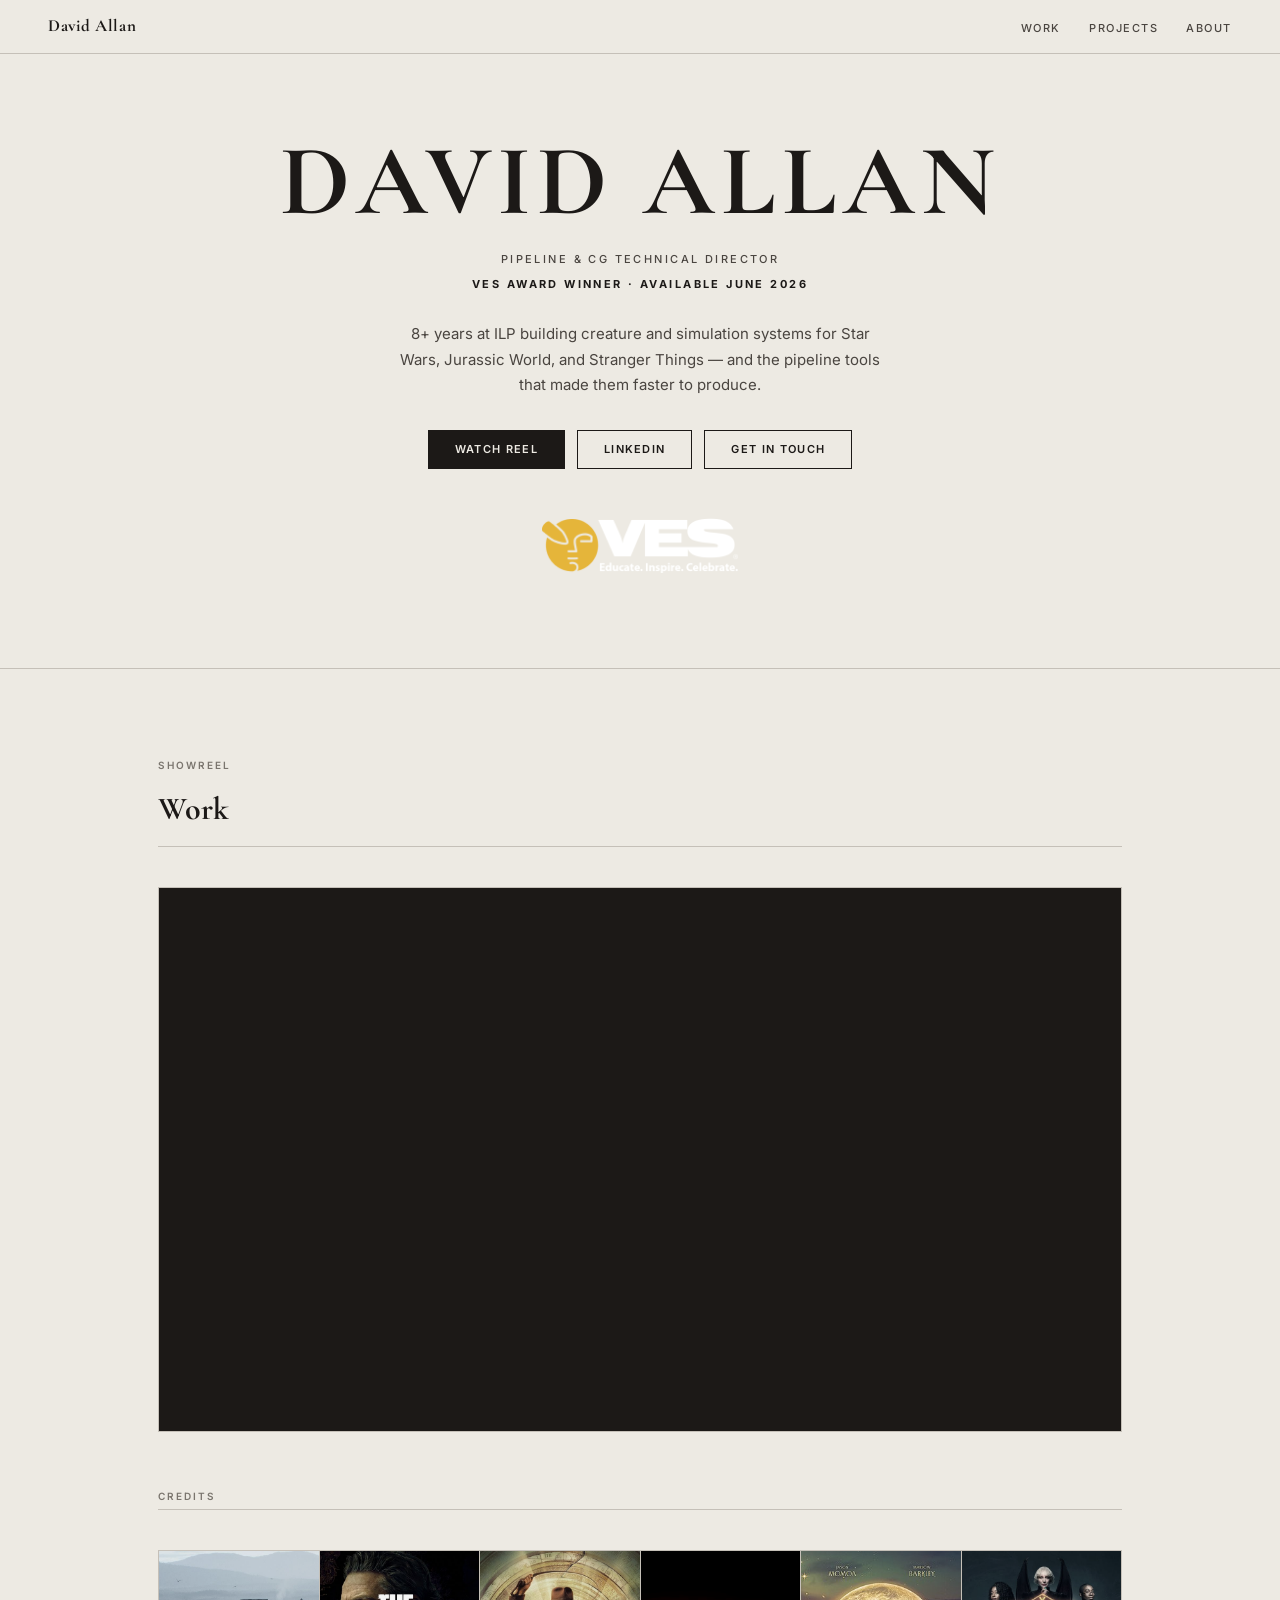
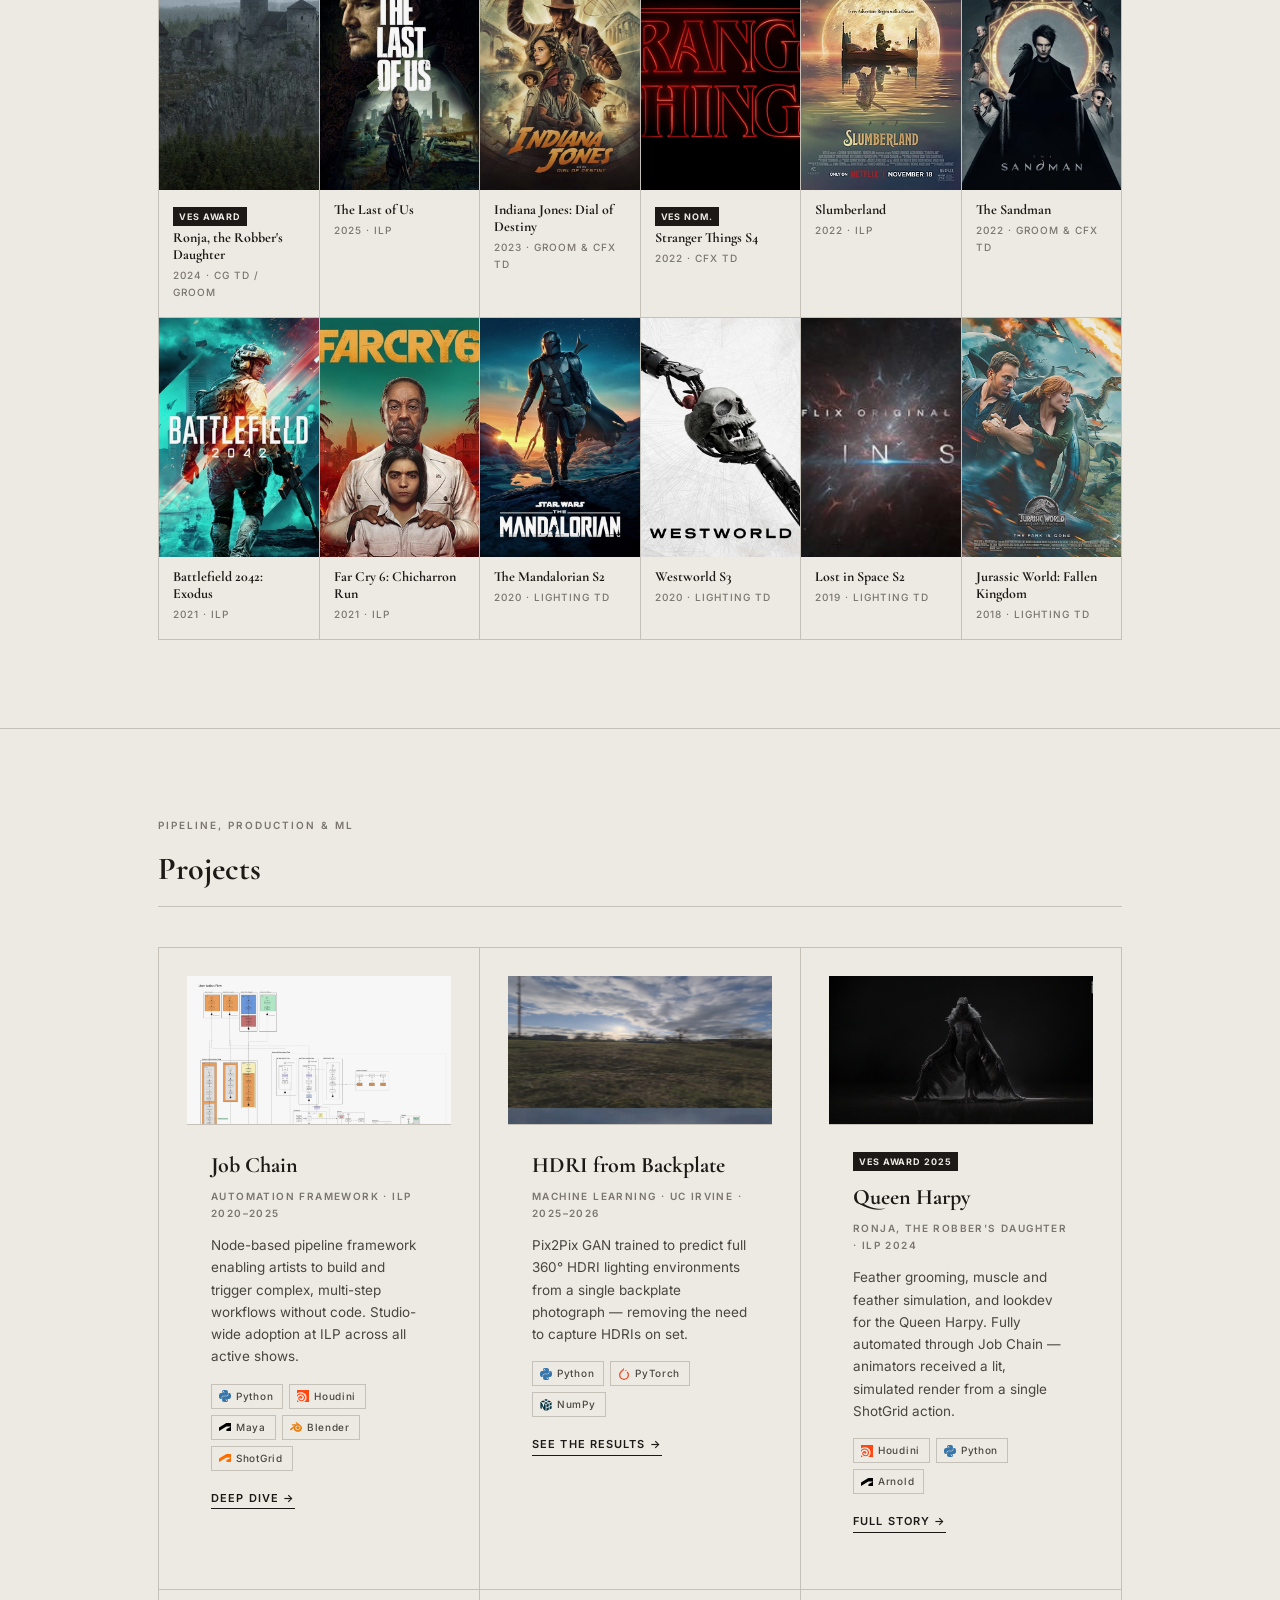
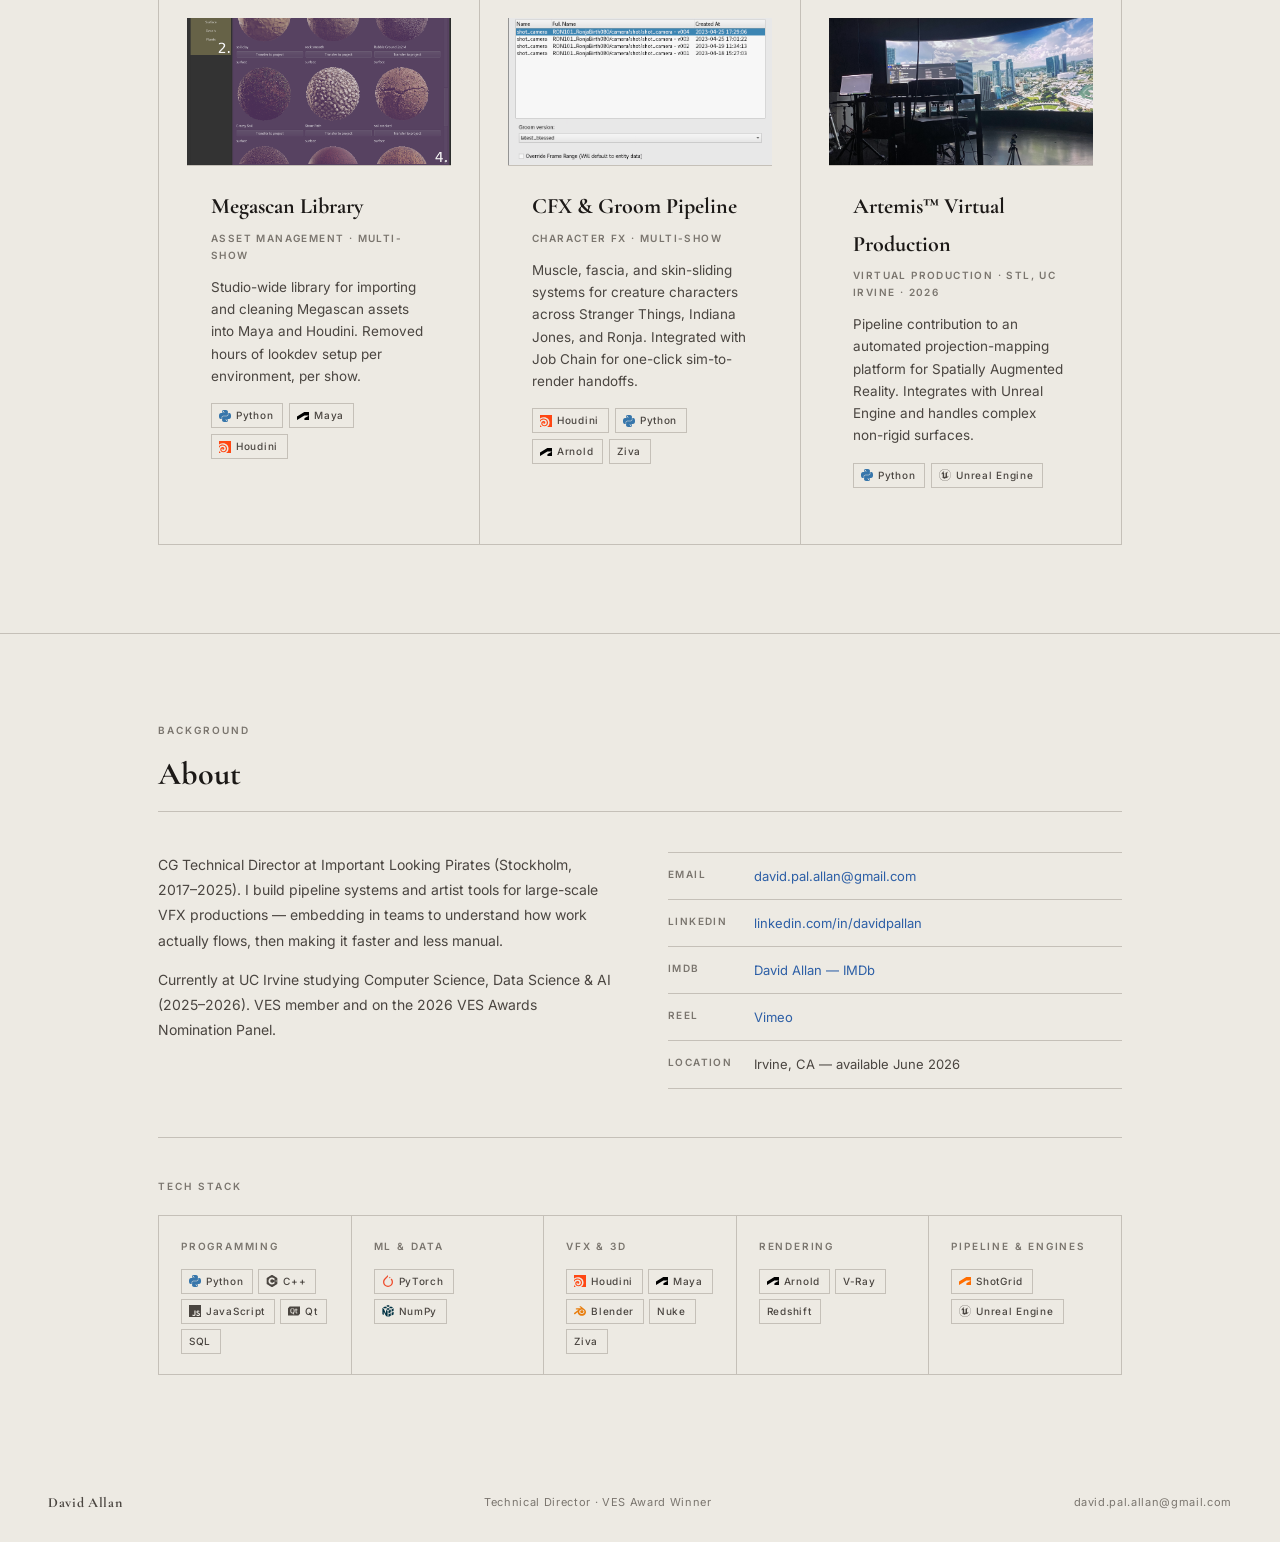
==== index.html @ d8690b67 "latest" ====
<!DOCTYPE html>
<html lang="en">
<head>
  <meta charset="UTF-8">
  <meta name="viewport" content="width=device-width, initial-scale=1.0">
  <title>David Allan — Technical Director</title>
  <link rel="preconnect" href="https://fonts.googleapis.com">
  <link rel="preconnect" href="https://fonts.gstatic.com" crossorigin>
  <link href="https://fonts.googleapis.com/css2?family=Cormorant+Garamond:wght@400;600;700&family=Inter:wght@300;400;500;600&display=swap" rel="stylesheet">
  <link rel="stylesheet" href="assets/style.css">
  <style>
    /* ── Hero ── */
    #hero { padding-top: 132px; padding-bottom: var(--gap); text-align: center; }
    .hero-name { font-family: var(--font-display); font-weight: 700; font-size: clamp(56px, 9vw, 100px); letter-spacing: 0.06em; line-height: 1; color: var(--ink); text-transform: uppercase; margin-bottom: 18px; }
    .hero-role { font-size: 11px; font-weight: 500; letter-spacing: 0.22em; text-transform: uppercase; color: var(--ink-mid); margin-bottom: 6px; }
    .hero-award { font-size: 11px; font-weight: 700; letter-spacing: 0.22em; text-transform: uppercase; color: var(--ink); margin-bottom: 28px; }
    .hero-bio { font-size: 15px; color: var(--ink-mid); max-width: 480px; margin: 0 auto 32px; }
    .hero-ctas { display: flex; gap: 12px; justify-content: center; flex-wrap: wrap; }

    /* ── Reel ── */
    .reel-embed { position: relative; width: 100%; padding-bottom: 56.25%; background: var(--ink); border: 1px solid var(--rule); }
    .reel-embed iframe { position: absolute; inset: 0; width: 100%; height: 100%; border: none; }

    /* ── Credits grid (portrait poster wall) ── */
    .credits-grid { display: grid; grid-template-columns: repeat(6, 1fr); gap: 1px; background: var(--rule); border: 1px solid var(--rule); }
    .credit-card { background: var(--bg); overflow: hidden; }
    .credit-card a { display: block; text-decoration: none; color: inherit; }
    .credit-img-wrap { aspect-ratio: 2/3; overflow: hidden; }
    .credit-img { width: 100%; height: 100%; object-fit: cover; object-position: center top; display: block; filter: grayscale(18%) brightness(0.97); transition: filter .35s, transform .45s; }
    .credit-card:hover .credit-img { filter: grayscale(0%) brightness(1); transform: scale(1.04); }
    .credit-body { padding: 12px 14px 16px; }
    .credit-show { font-family: var(--font-display); font-size: 14px; font-weight: 700; color: var(--ink); line-height: 1.2; margin-bottom: 3px; }
    .credit-meta { font-size: 10px; font-weight: 500; letter-spacing: 0.1em; text-transform: uppercase; color: var(--ink-light); }
    .credit-badge { display: inline-block; font-size: 9px; font-weight: 700; letter-spacing: 0.1em; text-transform: uppercase; background: var(--ink); color: var(--bg); padding: 2px 6px; margin-bottom: 4px; }

    /* ── Projects grid ── */
    .projects-grid { display: grid; grid-template-columns: repeat(3, 1fr); gap: 1px; background: var(--rule); border: 1px solid var(--rule); }
    .project-card { background: var(--bg); padding: 28px; transition: background .18s; }
    .project-card:hover { background: var(--bg-card); }
    .project-name { font-family: var(--font-display); font-size: 22px; font-weight: 700; color: var(--ink); margin-bottom: 4px; }
    .project-type { font-size: 10px; font-weight: 600; letter-spacing: 0.14em; text-transform: uppercase; color: var(--ink-light); margin-bottom: 12px; }
    .project-desc { font-size: 13.5px; color: var(--ink-mid); line-height: 1.65; }
    .proj-badge { display: inline-block; font-size: 9px; font-weight: 700; letter-spacing: 0.1em; text-transform: uppercase; background: var(--ink); color: var(--bg); padding: 2px 6px; margin-bottom: 8px; }

    /* ── About ── */
    .about-grid { display: grid; grid-template-columns: 1fr 1fr; gap: 56px; }
    .contact-list { list-style: none; }
    .contact-list li { display: flex; gap: 14px; align-items: flex-start; padding: 12px 0; border-bottom: 1px solid var(--rule); font-size: 13px; }
    .contact-list li:first-child { border-top: 1px solid var(--rule); }
    .cl-label { font-size: 10px; font-weight: 600; letter-spacing: 0.14em; text-transform: uppercase; color: var(--ink-light); min-width: 72px; padding-top: 1px; }
    .cl-val { color: var(--ink-mid); }
    .cl-val a { color: var(--link); }

    /* ── Tech stack groups ── */
    .stack-section { margin-top: 48px; padding-top: 40px; border-top: 1px solid var(--rule); }
    .stack-grid { display: grid; grid-template-columns: repeat(5, 1fr); gap: 1px; background: var(--rule); border: 1px solid var(--rule); margin-top: 20px; }
    .stack-group { background: var(--bg); padding: 22px 22px 20px; }
    .stack-cat { font-size: 10px; font-weight: 600; letter-spacing: 0.18em; text-transform: uppercase; color: var(--ink-light); margin-bottom: 14px; }
    .stack-group .tech-row { margin-top: 0; gap: 5px; }

    @media (max-width: 1100px) {
      .stack-grid { grid-template-columns: repeat(3, 1fr); }
    }
    @media (max-width: 700px) {
      .stack-grid { grid-template-columns: repeat(2, 1fr); }
    }
    @media (max-width: 460px) {
      .stack-grid { grid-template-columns: 1fr; }
    }

    @media (max-width: 1100px) {
      .credits-grid { grid-template-columns: repeat(4, 1fr); }
    }
    @media (max-width: 900px) {
      .credits-grid { grid-template-columns: repeat(3, 1fr); }
      .projects-grid { grid-template-columns: 1fr 1fr; }
      .about-grid { grid-template-columns: 1fr; gap: 32px; }
    }
    @media (max-width: 560px) {
      .credits-grid { grid-template-columns: repeat(2, 1fr); }
      .projects-grid { grid-template-columns: 1fr; }
    }
  </style>
</head>
<body>

  <nav>
    <a class="nav-name" href="#hero">David Allan</a>
    <ul class="nav-links">
      <li><a href="#work">Work</a></li>
      <li><a href="#projects">Projects</a></li>
      <li><a href="#about">About</a></li>
    </ul>
  </nav>

  <!-- HERO -->
  <section id="hero" style="border-bottom: 1px solid var(--rule); padding-bottom: var(--gap);">
    <div class="wrap">
      <h1 class="hero-name">David Allan</h1>
      <p class="hero-role">Pipeline & CG Technical Director</p>
      <p class="hero-award">VES Award Winner · Available June 2026</p>
      <p class="hero-bio">8+ years at ILP building creature and simulation systems for Star Wars, Jurassic World, and Stranger Things — and the pipeline tools that made them faster to produce.</p>
      <div class="hero-ctas">
        <a href="#work" class="btn btn-fill">Watch Reel</a>
        <a href="https://www.linkedin.com/in/davidpallan" target="_blank" class="btn">LinkedIn</a>
        <a href="mailto:david.pal.allan@gmail.com" class="btn">Get in Touch</a>
      </div>
      <div style="margin-top: 48px;">
        <a href="ves-award.html" style="display:inline-block; text-decoration:none;">
          <img src="assets/images/icons/ves-logo.png" alt="Visual Effects Society Award" style="height: 56px; width: auto;">
        </a>
      </div>
    </div>
  </section>

  <!-- WORK / REEL + CREDITS -->
  <section id="work">
    <div class="wrap">
      <p class="label">Showreel</p>
      <h2 class="heading">Work</h2>
      <hr class="rule">
      <div class="reel-embed" style="margin-bottom: 56px;">
        <iframe src="https://player.vimeo.com/video/1179440695?color=c5c0b8&title=0&byline=0&portrait=0" allow="autoplay; fullscreen; picture-in-picture" allowfullscreen></iframe>
      </div>

      <p class="label" style="margin-bottom: 4px;">Credits</p>
      <hr class="rule">
      <div class="credits-grid">

        <div class="credit-card">
          <a href="ves-award.html#ronja">
            <div class="credit-img-wrap"><img src="assets/images/credits/ronja.jpg" alt="Ronja" class="credit-img"></div>
            <div class="credit-body">
              <span class="credit-badge">VES Award</span>
              <div class="credit-show">Ronja, the Robber's Daughter</div>
              <div class="credit-meta">2024 · CG TD / Groom</div>
            </div>
          </a>
        </div>

        <div class="credit-card">
          <a href="ves-award.html#lastofus">
            <div class="credit-img-wrap"><img src="assets/images/credits/last-of-us.jpg" alt="The Last of Us" class="credit-img"></div>
            <div class="credit-body">
              <div class="credit-show">The Last of Us</div>
              <div class="credit-meta">2025 · ILP</div>
            </div>
          </a>
        </div>

        <div class="credit-card">
          <a href="ves-award.html#indiana">
            <div class="credit-img-wrap"><img src="assets/images/credits/indiana-jones.jpg" alt="Indiana Jones" class="credit-img"></div>
            <div class="credit-body">
              <div class="credit-show">Indiana Jones: Dial of Destiny</div>
              <div class="credit-meta">2023 · Groom & CFX TD</div>
            </div>
          </a>
        </div>

        <div class="credit-card">
          <a href="ves-award.html#strangerthings">
            <div class="credit-img-wrap"><img src="assets/images/credits/stranger-things.jpg" alt="Stranger Things" class="credit-img"></div>
            <div class="credit-body">
              <span class="credit-badge">VES Nom.</span>
              <div class="credit-show">Stranger Things S4</div>
              <div class="credit-meta">2022 · CFX TD</div>
            </div>
          </a>
        </div>

        <div class="credit-card">
          <a href="ves-award.html#slumberland">
            <div class="credit-img-wrap"><img src="assets/images/credits/slumberland.jpg" alt="Slumberland" class="credit-img"></div>
            <div class="credit-body">
              <div class="credit-show">Slumberland</div>
              <div class="credit-meta">2022 · ILP</div>
            </div>
          </a>
        </div>

        <div class="credit-card">
          <a href="ves-award.html#sandman">
            <div class="credit-img-wrap"><img src="assets/images/credits/sandman.jpg" alt="The Sandman" class="credit-img"></div>
            <div class="credit-body">
              <div class="credit-show">The Sandman</div>
              <div class="credit-meta">2022 · Groom & CFX TD</div>
            </div>
          </a>
        </div>

        <div class="credit-card">
          <a href="ves-award.html#battlefield">
            <div class="credit-img-wrap"><img src="assets/images/credits/battlefield-2042.jpg" alt="Battlefield 2042" class="credit-img"></div>
            <div class="credit-body">
              <div class="credit-show">Battlefield 2042: Exodus</div>
              <div class="credit-meta">2021 · ILP</div>
            </div>
          </a>
        </div>

        <div class="credit-card">
          <a href="ves-award.html#farcry">
            <div class="credit-img-wrap"><img src="assets/images/credits/far-cry-6.jpg" alt="Far Cry 6" class="credit-img"></div>
            <div class="credit-body">
              <div class="credit-show">Far Cry 6: Chicharron Run</div>
              <div class="credit-meta">2021 · ILP</div>
            </div>
          </a>
        </div>

        <div class="credit-card">
          <a href="ves-award.html#mandalorian">
            <div class="credit-img-wrap"><img src="assets/images/credits/mandalorian.jpg" alt="The Mandalorian" class="credit-img"></div>
            <div class="credit-body">
              <div class="credit-show">The Mandalorian S2</div>
              <div class="credit-meta">2020 · Lighting TD</div>
            </div>
          </a>
        </div>

        <div class="credit-card">
          <a href="ves-award.html#westworld">
            <div class="credit-img-wrap"><img src="assets/images/credits/westworld.jpg" alt="Westworld" class="credit-img"></div>
            <div class="credit-body">
              <div class="credit-show">Westworld S3</div>
              <div class="credit-meta">2020 · Lighting TD</div>
            </div>
          </a>
        </div>

        <div class="credit-card">
          <a href="ves-award.html#lostinspace">
            <div class="credit-img-wrap"><img src="assets/images/credits/lost-in-space.jpg" alt="Lost in Space" class="credit-img"></div>
            <div class="credit-body">
              <div class="credit-show">Lost in Space S2</div>
              <div class="credit-meta">2019 · Lighting TD</div>
            </div>
          </a>
        </div>

        <div class="credit-card">
          <a href="ves-award.html#jurassicworld">
            <div class="credit-img-wrap"><img src="assets/images/credits/jurassic-world.png" alt="Jurassic World" class="credit-img"></div>
            <div class="credit-body">
              <div class="credit-show">Jurassic World: Fallen Kingdom</div>
              <div class="credit-meta">2018 · Lighting TD</div>
            </div>
          </a>
        </div>

      </div>
    </div>
  </section>

  <!-- PROJECTS -->
  <section id="projects">
    <div class="wrap">
      <p class="label">Pipeline, Production & ML</p>
      <h2 class="heading">Projects</h2>
      <hr class="rule">
      <div class="projects-grid">

        <!-- Job Chain — featured -->
        <div class="project-card project-card--img">
          <a href="job-chain.html" style="display:block; color:inherit; text-decoration:none;">
            <div class="proj-img-wrap">
              <img src="assets/images/job-chain/execution-flow-p1.jpg" alt="Job Chain execution flow" class="proj-img" style="object-position: top;">
            </div>
            <div class="proj-body">
              <div class="project-name">Job Chain</div>
              <div class="project-type">Automation Framework · ILP 2020–2025</div>
              <p class="project-desc">Node-based pipeline framework enabling artists to build and trigger complex, multi-step workflows without code. Studio-wide adoption at ILP across all active shows.</p>
              <div class="tech-row">
                <span class="ti"><img src="assets/images/icons/python.svg" alt="">Python</span>
                <span class="ti"><img src="assets/images/icons/houdini.svg" alt="">Houdini</span>
                <span class="ti"><img src="assets/images/icons/autodesk.svg" alt="">Maya</span>
                <span class="ti"><img src="assets/images/icons/blender.svg" alt="">Blender</span>
                <span class="ti"><img src="assets/images/icons/shotgrid.svg" alt="">ShotGrid</span>
              </div>
              <span class="more" style="margin-top:18px;">Deep dive →</span>
            </div>
          </a>
        </div>

        <!-- HDRI from Backplate — featured -->
        <div class="project-card project-card--img">
          <a href="hdri-ml.html" style="display:block; color:inherit; text-decoration:none;">
            <div class="proj-img-wrap" style="background:#1a1a1a;">
              <img src="assets/images/hdri-backplate/epoch_0099_sample_2.png" alt="HDRI from Backplate — generated panorama" class="proj-img" style="object-position: top;">
            </div>
            <div class="proj-body">
              <div class="project-name">HDRI from Backplate</div>
              <div class="project-type">Machine Learning · UC Irvine · 2025–2026</div>
              <p class="project-desc">Pix2Pix GAN trained to predict full 360° HDRI lighting environments from a single backplate photograph — removing the need to capture HDRIs on set.</p>
              <div class="tech-row">
                <span class="ti"><img src="assets/images/icons/python.svg" alt="">Python</span>
                <span class="ti"><img src="assets/images/icons/pytorch.svg" alt="">PyTorch</span>
                <span class="ti"><img src="assets/images/icons/numpy.svg" alt="">NumPy</span>
              </div>
              <span class="more" style="margin-top:18px;">See the results →</span>
            </div>
          </a>
        </div>

        <!-- Queen Harpy / Ronja — featured -->
        <div class="project-card project-card--img">
          <a href="ves-award.html" style="display:block; color:inherit; text-decoration:none;">
            <div class="proj-img-wrap">
              <img src="assets/images/ves/ronja-creature-d.jpg" alt="Queen Harpy — Ronja" class="proj-img">
            </div>
            <div class="proj-body">
              <span class="proj-badge">VES Award 2025</span>
              <div class="project-name">Queen Harpy</div>
              <div class="project-type">Ronja, the Robber's Daughter · ILP 2024</div>
              <p class="project-desc">Feather grooming, muscle and feather simulation, and lookdev for the Queen Harpy. Fully automated through Job Chain — animators received a lit, simulated render from a single ShotGrid action.</p>
              <div class="tech-row">
                <span class="ti"><img src="assets/images/icons/houdini.svg" alt="">Houdini</span>
                <span class="ti"><img src="assets/images/icons/python.svg" alt="">Python</span>
                <span class="ti"><img src="assets/images/icons/autodesk.svg" alt="">Arnold</span>
              </div>
              <span class="more" style="margin-top:18px;">Full story →</span>
            </div>
          </a>
        </div>

        <!-- Megascan Ingestion -->
        <div class="project-card project-card--img">
          <div class="proj-img-wrap">
            <img src="assets/images/megascan-library/megascan.jpeg" alt="Megascan Ingestion" class="proj-img">
          </div>
          <div class="proj-body">
            <div class="project-name">Megascan Library</div>
            <div class="project-type">Asset Management · Multi-show</div>
            <p class="project-desc">Studio-wide library for importing and cleaning Megascan assets into Maya and Houdini. Removed hours of lookdev setup per environment, per show.</p>
            <div class="tech-row">
              <span class="ti"><img src="assets/images/icons/python.svg" alt="">Python</span>
              <span class="ti"><img src="assets/images/icons/autodesk.svg" alt="">Maya</span>
              <span class="ti"><img src="assets/images/icons/houdini.svg" alt="">Houdini</span>
            </div>
          </div>
        </div>

        <!-- CFX & Groom Pipeline -->
        <div class="project-card project-card--img">
          <div class="proj-img-wrap">
            <img src="assets/images/cfx-groom-pipeline/cfx-groom-pipeline.png" alt="CFX & Groom Pipeline" class="proj-img">
          </div>
          <div class="proj-body">
            <div class="project-name">CFX & Groom Pipeline</div>
            <div class="project-type">Character FX · Multi-show</div>
            <p class="project-desc">Muscle, fascia, and skin-sliding systems for creature characters across Stranger Things, Indiana Jones, and Ronja. Integrated with Job Chain for one-click sim-to-render handoffs.</p>
            <div class="tech-row">
              <span class="ti"><img src="assets/images/icons/houdini.svg" alt="">Houdini</span>
              <span class="ti"><img src="assets/images/icons/python.svg" alt="">Python</span>
              <span class="ti"><img src="assets/images/icons/autodesk.svg" alt="">Arnold</span>
              <span class="ti">Ziva</span>
            </div>
          </div>
        </div>

        <!-- Artemis -->
        <div class="project-card project-card--img">
          <div class="proj-img-wrap">
            <img src="assets/images/virtual-production/IMG_1815.jpeg" alt="Artemis Virtual Production" class="proj-img">
          </div>
          <div class="proj-body">
            <div class="project-name">Artemis™ Virtual Production</div>
            <div class="project-type">Virtual Production · STL, UC Irvine · 2026</div>
            <p class="project-desc">Pipeline contribution to an automated projection-mapping platform for Spatially Augmented Reality. Integrates with Unreal Engine and handles complex non-rigid surfaces.</p>
            <div class="tech-row">
              <span class="ti"><img src="assets/images/icons/python.svg" alt="">Python</span>
              <span class="ti"><img src="assets/images/icons/unrealengine.svg" alt="">Unreal Engine</span>
            </div>
          </div>
        </div>

      </div>
    </div>
  </section>

  <!-- ABOUT -->
  <section id="about" style="border-bottom: none;">
    <div class="wrap">
      <p class="label">Background</p>
      <h2 class="heading">About</h2>
      <hr class="rule">
      <div class="about-grid">
        <div>
          <p class="prose">CG Technical Director at Important Looking Pirates (Stockholm, 2017–2025). I build pipeline systems and artist tools for large-scale VFX productions — embedding in teams to understand how work actually flows, then making it faster and less manual.</p>
          <p class="prose" style="margin-top: 14px;">Currently at UC Irvine studying Computer Science, Data Science & AI (2025–2026). VES member and on the 2026 VES Awards Nomination Panel.</p>
        </div>
        <div>
          <ul class="contact-list">
            <li><span class="cl-label">Email</span><span class="cl-val"><a href="mailto:david.pal.allan@gmail.com">david.pal.allan@gmail.com</a></span></li>
            <li><span class="cl-label">LinkedIn</span><span class="cl-val"><a href="https://www.linkedin.com/in/davidpallan" target="_blank">linkedin.com/in/davidpallan</a></span></li>
            <li><span class="cl-label">IMDb</span><span class="cl-val"><a href="https://www.imdb.com/name/nm11397826/" target="_blank">David Allan — IMDb</a></span></li>
            <li><span class="cl-label">Reel</span><span class="cl-val"><a href="https://vimeo.com/1179440695" target="_blank">Vimeo</a></span></li>
            <li><span class="cl-label">Location</span><span class="cl-val">Irvine, CA — available June 2026</span></li>
          </ul>
        </div>
      </div>

      <!-- TECH STACK -->
      <div class="stack-section">
        <p class="label">Tech Stack</p>
        <div class="stack-grid">

          <div class="stack-group">
            <p class="stack-cat">Programming</p>
            <div class="tech-row">
              <span class="ti"><img src="assets/images/icons/python.svg" alt="">Python</span>
              <span class="ti"><img src="assets/images/icons/cplusplus.svg" alt="">C++</span>
              <span class="ti"><img src="assets/images/icons/javascript.svg" alt="">JavaScript</span>
              <span class="ti"><img src="assets/images/icons/qt.svg" alt="">Qt</span>
              <span class="ti">SQL</span>
            </div>
          </div>

          <div class="stack-group">
            <p class="stack-cat">ML & Data</p>
            <div class="tech-row">
              <span class="ti"><img src="assets/images/icons/pytorch.svg" alt="">PyTorch</span>
              <span class="ti"><img src="assets/images/icons/numpy.svg" alt="">NumPy</span>
            </div>
          </div>

          <div class="stack-group">
            <p class="stack-cat">VFX & 3D</p>
            <div class="tech-row">
              <span class="ti"><img src="assets/images/icons/houdini.svg" alt="">Houdini</span>
              <span class="ti"><img src="assets/images/icons/autodesk.svg" alt="">Maya</span>
              <span class="ti"><img src="assets/images/icons/blender.svg" alt="">Blender</span>
              <span class="ti">Nuke</span>
              <span class="ti">Ziva</span>
            </div>
          </div>

          <div class="stack-group">
            <p class="stack-cat">Rendering</p>
            <div class="tech-row">
              <span class="ti"><img src="assets/images/icons/autodesk.svg" alt="">Arnold</span>
              <span class="ti">V-Ray</span>
              <span class="ti">Redshift</span>
            </div>
          </div>

          <div class="stack-group">
            <p class="stack-cat">Pipeline & Engines</p>
            <div class="tech-row">
              <span class="ti"><img src="assets/images/icons/shotgrid.svg" alt="">ShotGrid</span>
              <span class="ti"><img src="assets/images/icons/unrealengine.svg" alt="">Unreal Engine</span>
            </div>
          </div>

        </div>
      </div>

    </div>
  </section>

  <footer>
    <span class="footer-name">David Allan</span>
    <span>Technical Director · VES Award Winner</span>
    <span>david.pal.allan@gmail.com</span>
  </footer>

</body>
</html>
---- assets/style.css ----
/* ── Reset ── */
*, *::before, *::after { box-sizing: border-box; margin: 0; padding: 0; }

:root {
  --bg:           #edeae3;
  --bg-card:      #e4e0d9;
  --ink:          #1c1917;
  --ink-mid:      #4a4540;
  --ink-light:    #7a756e;
  --rule:         #c5c0b8;
  --link:         #2d5fa6;
  --font-display: 'Cormorant Garamond', Georgia, serif;
  --font-body:    'Inter', system-ui, sans-serif;
  --max-w:        1060px;
  --gap:          88px;
}

html { scroll-behavior: smooth; }
body { background: var(--bg); color: var(--ink); font-family: var(--font-body); font-size: 15px; line-height: 1.7; -webkit-font-smoothing: antialiased; }
a { color: var(--link); text-decoration: none; }
a:hover { text-decoration: underline; }

/* ── Nav ── */
nav {
  position: fixed; top: 0; left: 0; right: 0; z-index: 100;
  background: var(--bg); border-bottom: 1px solid var(--rule);
  display: flex; align-items: center; justify-content: space-between;
  padding: 0 48px; height: 54px;
}
.nav-name { font-family: var(--font-display); font-weight: 700; font-size: 17px; letter-spacing: 0.04em; color: var(--ink); text-decoration: none; }
.nav-links { display: flex; gap: 28px; list-style: none; }
.nav-links a { font-size: 11px; font-weight: 500; letter-spacing: 0.14em; text-transform: uppercase; color: var(--ink-mid); text-decoration: none; transition: color 0.15s; }
.nav-links a:hover { color: var(--ink); }
.nav-back { font-size: 11px; font-weight: 500; letter-spacing: 0.14em; text-transform: uppercase; color: var(--ink-mid); text-decoration: none; }
.nav-back:hover { color: var(--ink); }

/* ── Layout ── */
.wrap { max-width: var(--max-w); margin: 0 auto; padding: 0 48px; }
.wrap-wide { max-width: 1200px; margin: 0 auto; padding: 0 48px; }
section { padding: var(--gap) 0; border-bottom: 1px solid var(--rule); }

/* ── Section label ── */
.label { font-size: 10px; font-weight: 600; letter-spacing: 0.2em; text-transform: uppercase; color: var(--ink-light); margin-bottom: 8px; }
.heading { font-family: var(--font-display); font-size: 32px; font-weight: 700; color: var(--ink); margin-bottom: 10px; }
.rule { border: none; border-top: 1px solid var(--rule); margin-bottom: 40px; }

/* ── Buttons ── */
.btn { display: inline-block; padding: 9px 26px; font-size: 11px; font-weight: 600; letter-spacing: 0.12em; text-transform: uppercase; border: 1.5px solid var(--ink); color: var(--ink); background: transparent; transition: background .16s, color .16s; text-decoration: none; }
.btn:hover { background: var(--ink); color: var(--bg); text-decoration: none; }
.btn-fill { background: var(--ink); color: var(--bg); }
.btn-fill:hover { background: var(--ink-mid); border-color: var(--ink-mid); }

/* ── Tags ── */
.tag { font-size: 10px; font-weight: 500; letter-spacing: 0.1em; text-transform: uppercase; border: 1px solid var(--rule); color: var(--ink-mid); padding: 3px 10px; display: inline-block; }
.tag-row { display: flex; flex-wrap: wrap; gap: 6px; margin-top: 18px; }

/* ── Arrow link ── */
.more { display: inline-block; margin-top: 14px; font-size: 11px; font-weight: 600; letter-spacing: 0.1em; text-transform: uppercase; color: var(--ink); border-bottom: 1px solid var(--ink); padding-bottom: 1px; text-decoration: none; transition: color .15s, border-color .15s; }
.more:hover { color: var(--ink-mid); border-color: var(--ink-mid); text-decoration: none; }

/* ── Prose ── */
.prose { font-size: 14px; color: var(--ink-mid); line-height: 1.8; }
.prose + .prose { margin-top: 14px; }
.prose strong { color: var(--ink); font-weight: 600; }

/* ── Footer ── */
footer { padding: 28px 48px; display: flex; justify-content: space-between; align-items: center; font-size: 11px; color: var(--ink-light); letter-spacing: 0.06em; }
.footer-name { font-family: var(--font-display); font-weight: 700; font-size: 14px; color: var(--ink-mid); }

/* ── Deep dive hero ── */
.deep-hero { padding-top: 116px; padding-bottom: 56px; border-bottom: 1px solid var(--rule); }
.breadcrumb { font-size: 10px; font-weight: 600; letter-spacing: 0.16em; text-transform: uppercase; color: var(--ink-light); margin-bottom: 14px; }
.breadcrumb a { color: var(--ink-light); }
.breadcrumb a:hover { color: var(--ink); }
.deep-title { font-family: var(--font-display); font-size: clamp(40px, 6vw, 72px); font-weight: 700; color: var(--ink); line-height: 1.05; text-transform: uppercase; letter-spacing: 0.03em; margin-bottom: 10px; }
.deep-sub { font-size: 11px; font-weight: 500; letter-spacing: 0.2em; text-transform: uppercase; color: var(--ink-mid); margin-bottom: 24px; }
.deep-lede { font-size: 16px; color: var(--ink-mid); line-height: 1.7; max-width: 620px; }

/* ── Deep dive article ── */
.article { padding: 64px 0; }
.article-block { margin-bottom: 48px; padding-bottom: 48px; border-bottom: 1px solid var(--rule); }
.article-block:last-child { border-bottom: none; padding-bottom: 0; }
.block-label { font-size: 10px; font-weight: 600; letter-spacing: 0.18em; text-transform: uppercase; color: var(--ink-light); margin-bottom: 6px; }
.block-heading { font-family: var(--font-display); font-size: 26px; font-weight: 700; color: var(--ink); margin-bottom: 8px; }
.block-rule { border: none; border-top: 1px solid var(--rule); margin-bottom: 20px; }

/* ── Diagram ── */
.diagram { margin: 28px 0; border: 1px solid var(--rule); overflow: hidden; }
.diagram img { width: 100%; display: block; }
.diagram-scroll { margin: 28px 0; border: 1px solid var(--rule); overflow-x: auto; }
.diagram-scroll img { display: block; max-width: none; height: auto; min-width: 700px; width: 100%; }
.diagram-cap { padding: 10px 16px; background: var(--bg-card); border-top: 1px solid var(--rule); font-size: 11px; color: var(--ink-light); letter-spacing: 0.06em; }

/* ── Stats bar ── */
.stats-bar { display: flex; border: 1px solid var(--rule); border-top: none; background: var(--rule); gap: 1px; margin-top: 32px; }
.stat { flex: 1; background: var(--bg); padding: 18px 22px; }
.stat-n { font-family: var(--font-display); font-size: 30px; font-weight: 700; color: var(--ink); line-height: 1; }
.stat-l { font-size: 10px; font-weight: 600; letter-spacing: 0.12em; text-transform: uppercase; color: var(--ink-light); margin-top: 4px; }

/* ── Page nav ── */
.page-nav { padding: 40px 0; display: flex; justify-content: space-between; align-items: center; border-top: 1px solid var(--rule); }
.pnav-link { font-size: 11px; font-weight: 600; letter-spacing: 0.12em; text-transform: uppercase; color: var(--ink-mid); text-decoration: none; }
.pnav-link:hover { color: var(--ink); text-decoration: none; }

/* ── Tech stack icons ── */
.tech-row { display: flex; flex-wrap: wrap; gap: 6px; margin-top: 16px; }
.ti { display: inline-flex; align-items: center; gap: 5px; font-size: 10px; font-weight: 500; letter-spacing: 0.07em; color: var(--ink-mid); border: 1px solid var(--rule); padding: 3px 9px 3px 7px; background: var(--bg); white-space: nowrap; }
.ti img { width: 12px; height: 12px; }

/* ── Project card image ── */
.proj-img-wrap { aspect-ratio: 16/9; overflow: hidden; border-bottom: 1px solid var(--rule); }
.proj-img { width: 100%; height: 100%; object-fit: cover; filter: grayscale(18%) brightness(0.97); transition: filter .35s, transform .45s; display: block; }
.project-card:hover .proj-img { filter: grayscale(0%) brightness(1); transform: scale(1.03); }
.proj-body { padding: 22px 24px 28px; }
.project-card--img { padding: 0; }

/* ── Responsive ── */
@media (max-width: 768px) {
  nav { padding: 0 20px; }
  .nav-links { display: none; }
  .wrap, .wrap-wide { padding: 0 20px; }
  footer { flex-direction: column; gap: 8px; text-align: center; padding: 24px 20px; }
  .stats-bar { flex-wrap: wrap; gap: 0; }
  .stat { border-bottom: 1px solid var(--rule); }
}
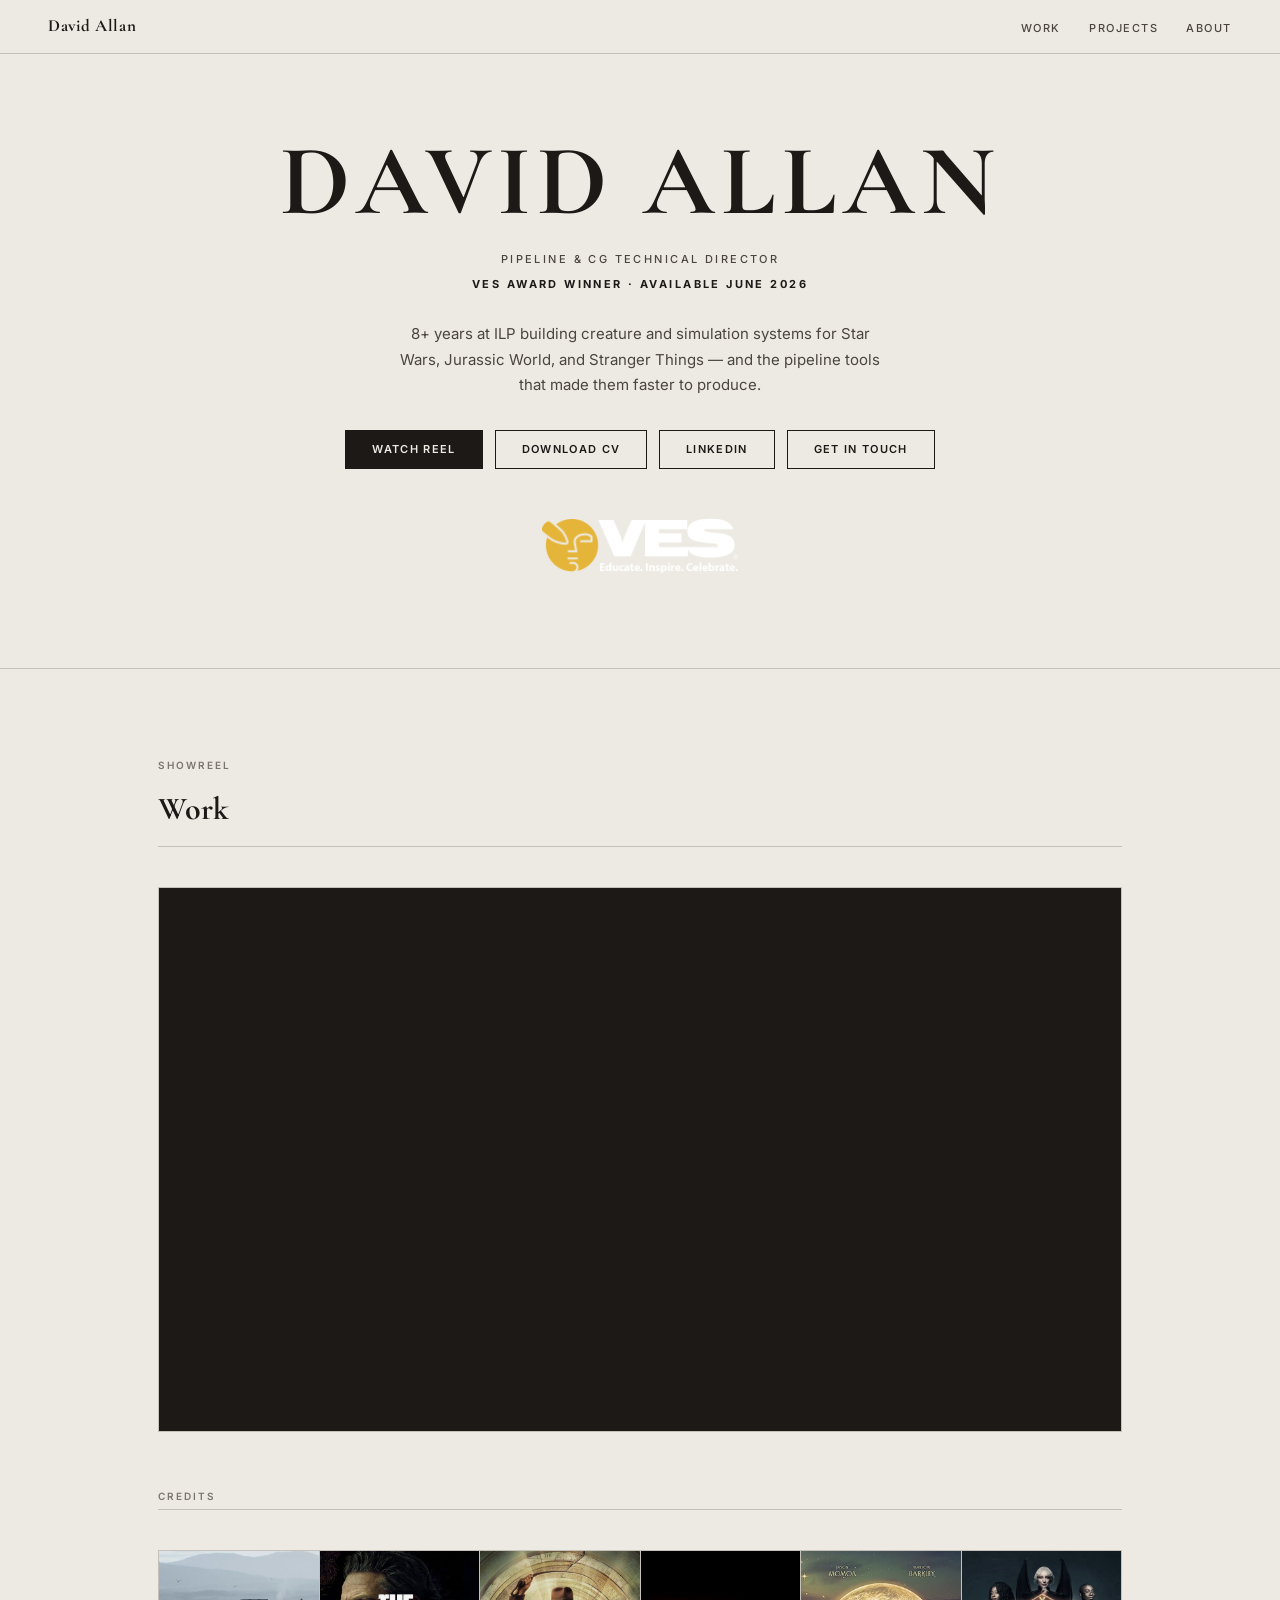
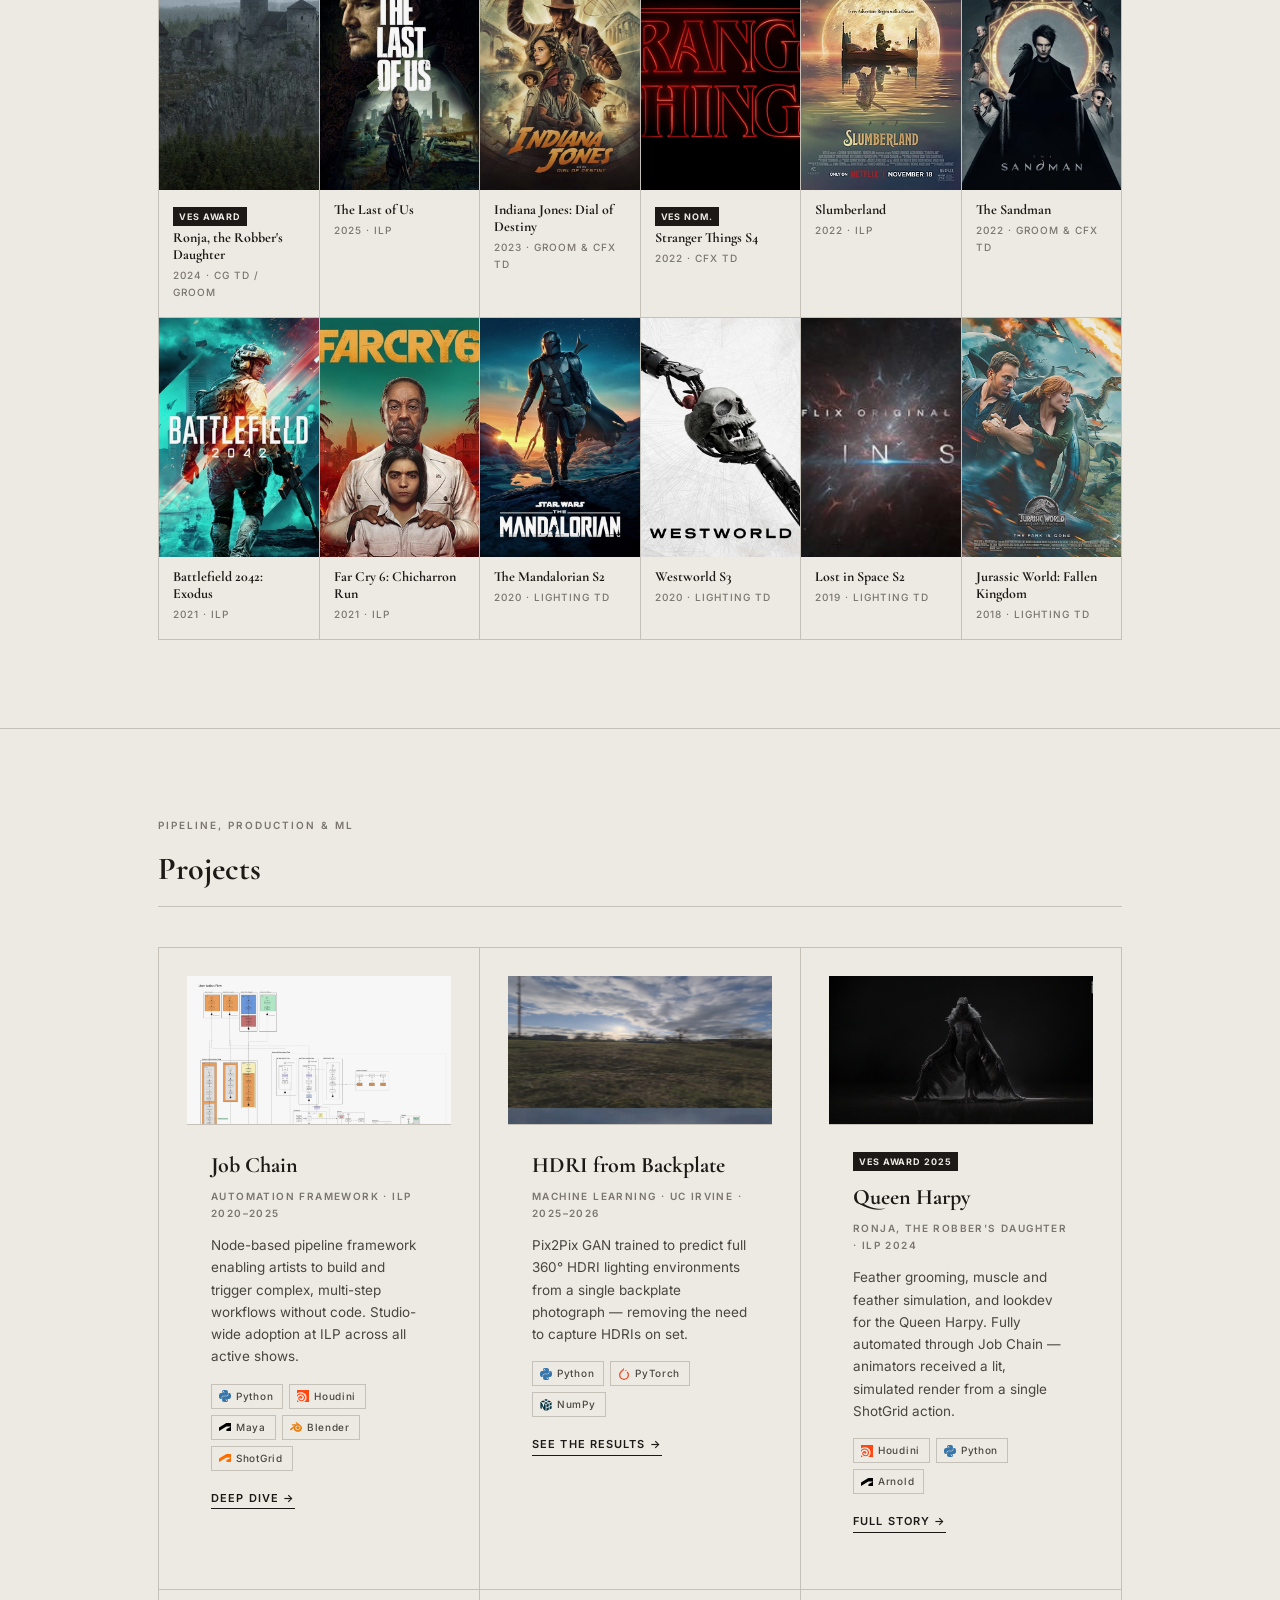
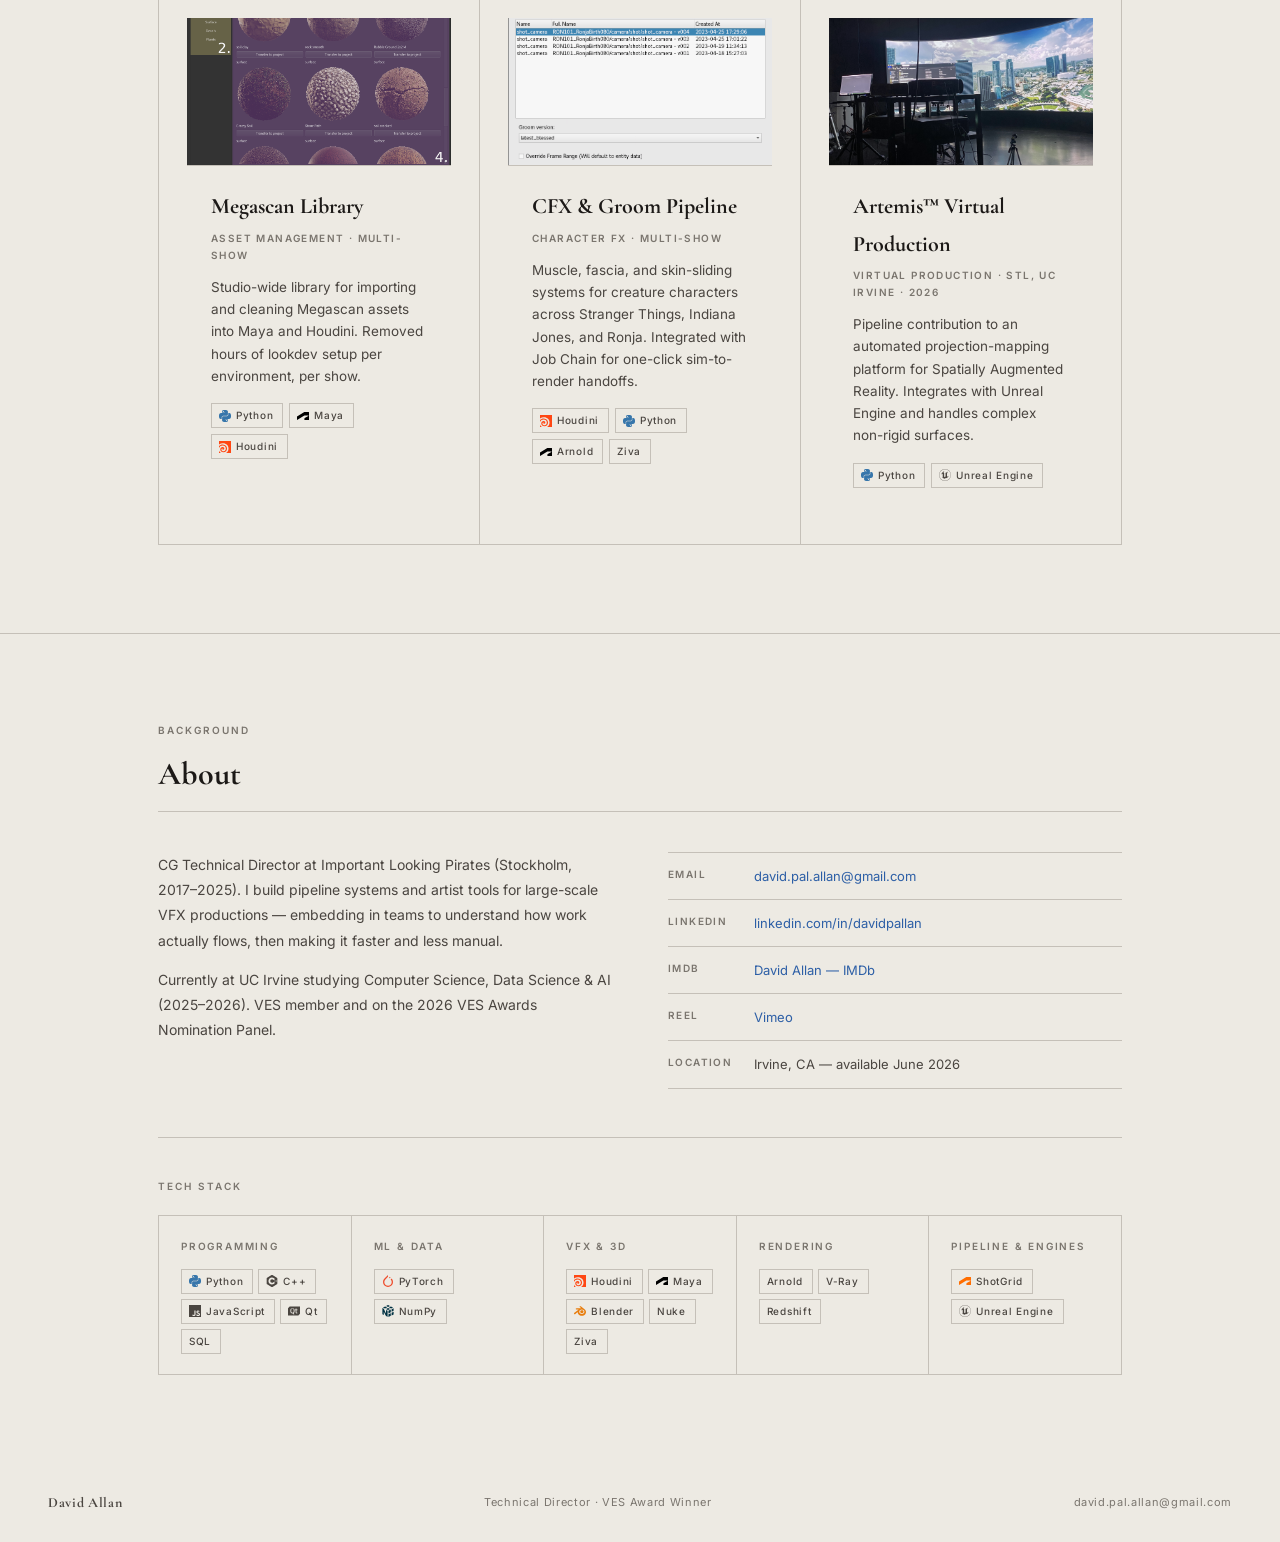
==== commit d6008ae5: "Add favicon, OG tags, CV download, Arnold text-only badge" ====
--- a/index.html
+++ b/index.html
@@ -3,7 +3,18 @@
 <head>
   <meta charset="UTF-8">
   <meta name="viewport" content="width=device-width, initial-scale=1.0">
-  <title>David Allan — Technical Director</title>
+  <title>David Allan — Pipeline & CG Technical Director</title>
+  <link rel="icon" type="image/svg+xml" href="assets/favicon.svg">
+
+  <!-- Open Graph -->
+  <meta property="og:type" content="website">
+  <meta property="og:url" content="https://dallan5.github.io/">
+  <meta property="og:title" content="David Allan — Pipeline & CG Technical Director">
+  <meta property="og:description" content="8+ years at ILP on Star Wars, Jurassic World, and Stranger Things. VES Award winner. Pipeline tools, creature/CFX systems, and ML research.">
+  <meta property="og:image" content="https://dallan5.github.io/assets/images/ves/ronja-creature-d.jpg">
+  <meta name="twitter:card" content="summary_large_image">
+  <meta name="description" content="8+ years at ILP on Star Wars, Jurassic World, and Stranger Things. VES Award winner. Pipeline tools, creature/CFX systems, and ML research.">
+
   <link rel="preconnect" href="https://fonts.googleapis.com">
   <link rel="preconnect" href="https://fonts.gstatic.com" crossorigin>
   <link href="https://fonts.googleapis.com/css2?family=Cormorant+Garamond:wght@400;600;700&family=Inter:wght@300;400;500;600&display=swap" rel="stylesheet">
@@ -102,6 +113,7 @@
       <p class="hero-bio">8+ years at ILP building creature and simulation systems for Star Wars, Jurassic World, and Stranger Things — and the pipeline tools that made them faster to produce.</p>
       <div class="hero-ctas">
         <a href="#work" class="btn btn-fill">Watch Reel</a>
+        <a href="assets/david-allan-cv.pdf" download class="btn">Download CV</a>
         <a href="https://www.linkedin.com/in/davidpallan" target="_blank" class="btn">LinkedIn</a>
         <a href="mailto:david.pal.allan@gmail.com" class="btn">Get in Touch</a>
       </div>
@@ -439,7 +451,7 @@
           <div class="stack-group">
             <p class="stack-cat">Rendering</p>
             <div class="tech-row">
-              <span class="ti"><img src="assets/images/icons/autodesk.svg" alt="">Arnold</span>
+              <span class="ti">Arnold</span>
               <span class="ti">V-Ray</span>
               <span class="ti">Redshift</span>
             </div>
--- a/assets/style.css
+++ b/assets/style.css
@@ -105,7 +105,7 @@
 /* ── Tech stack icons ── */
 .tech-row { display: flex; flex-wrap: wrap; gap: 6px; margin-top: 16px; }
 .ti { display: inline-flex; align-items: center; gap: 5px; font-size: 10px; font-weight: 500; letter-spacing: 0.07em; color: var(--ink-mid); border: 1px solid var(--rule); padding: 3px 9px 3px 7px; background: var(--bg); white-space: nowrap; }
-.ti img { width: 12px; height: 12px; }
+.ti img { width: 12px !important; height: 12px !important; max-width: 12px; max-height: 12px; flex-shrink: 0; }
 
 /* ── Project card image ── */
 .proj-img-wrap { aspect-ratio: 16/9; overflow: hidden; border-bottom: 1px solid var(--rule); }
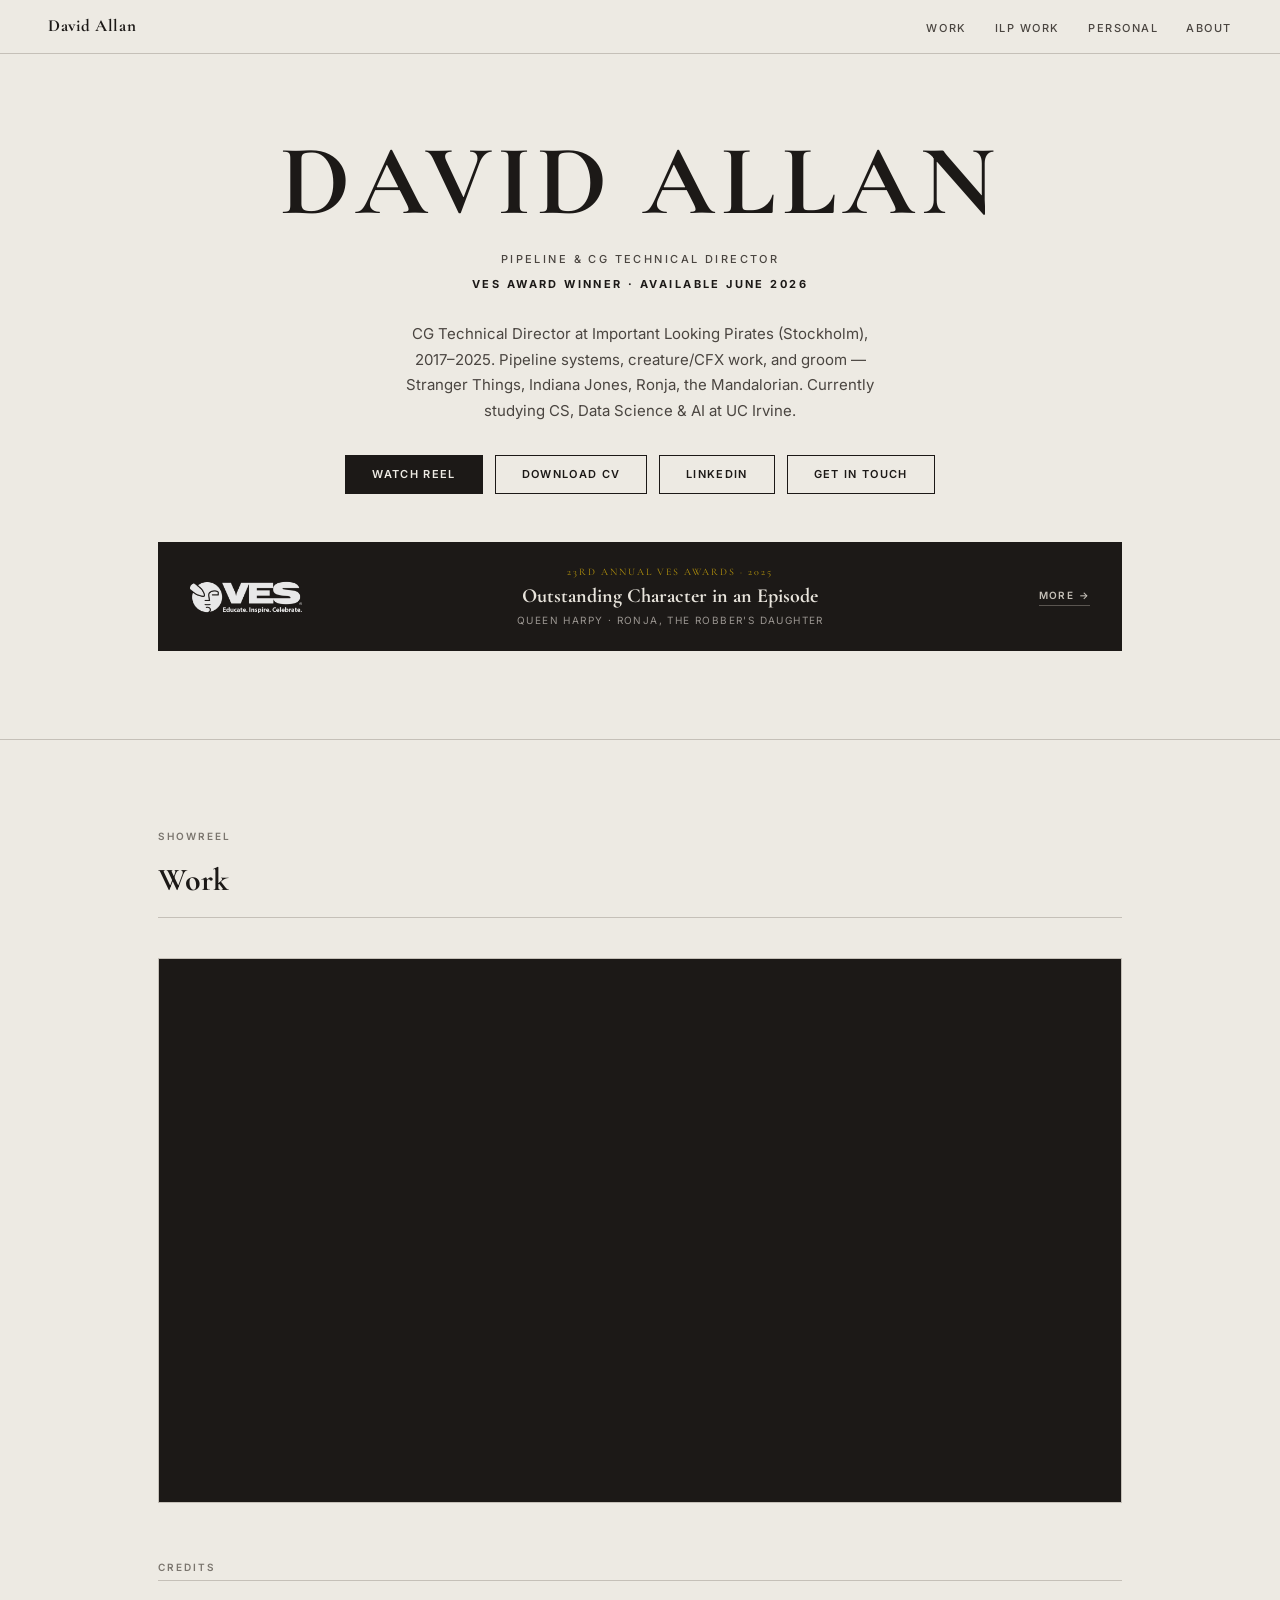
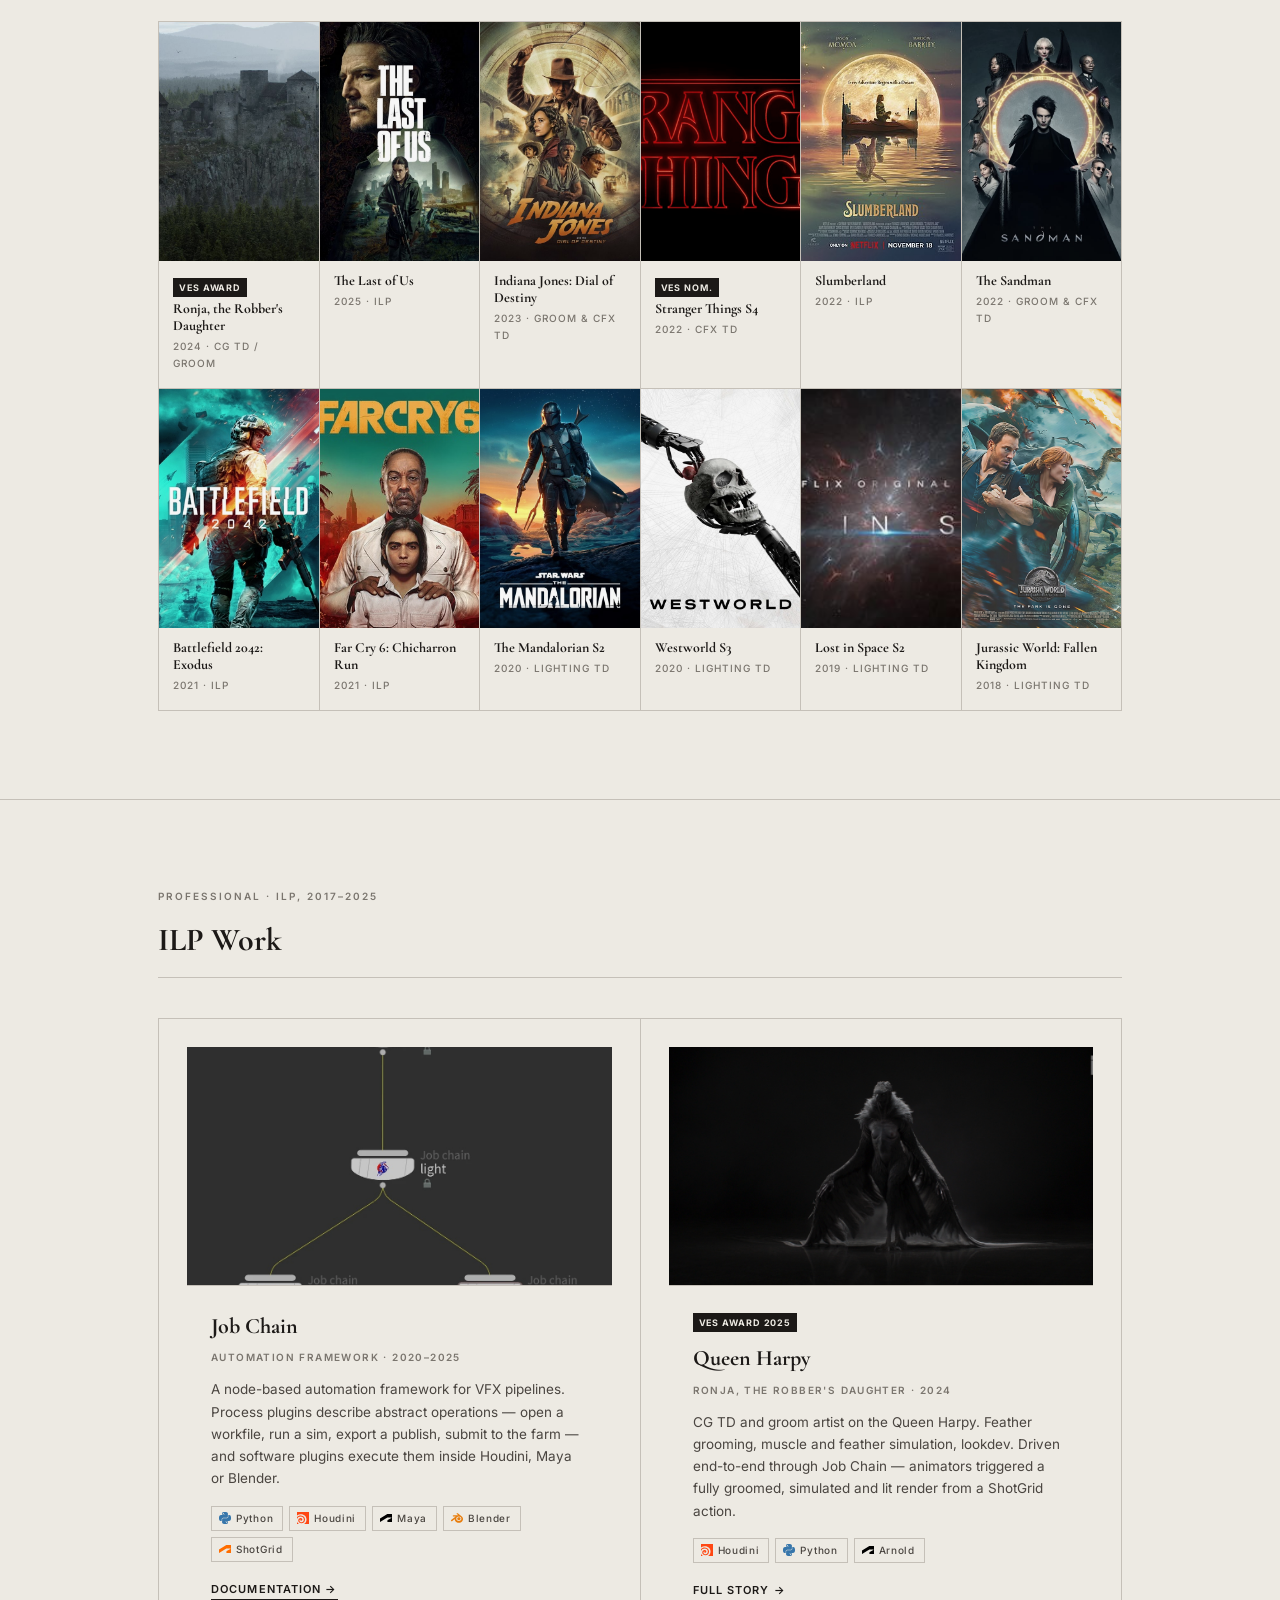
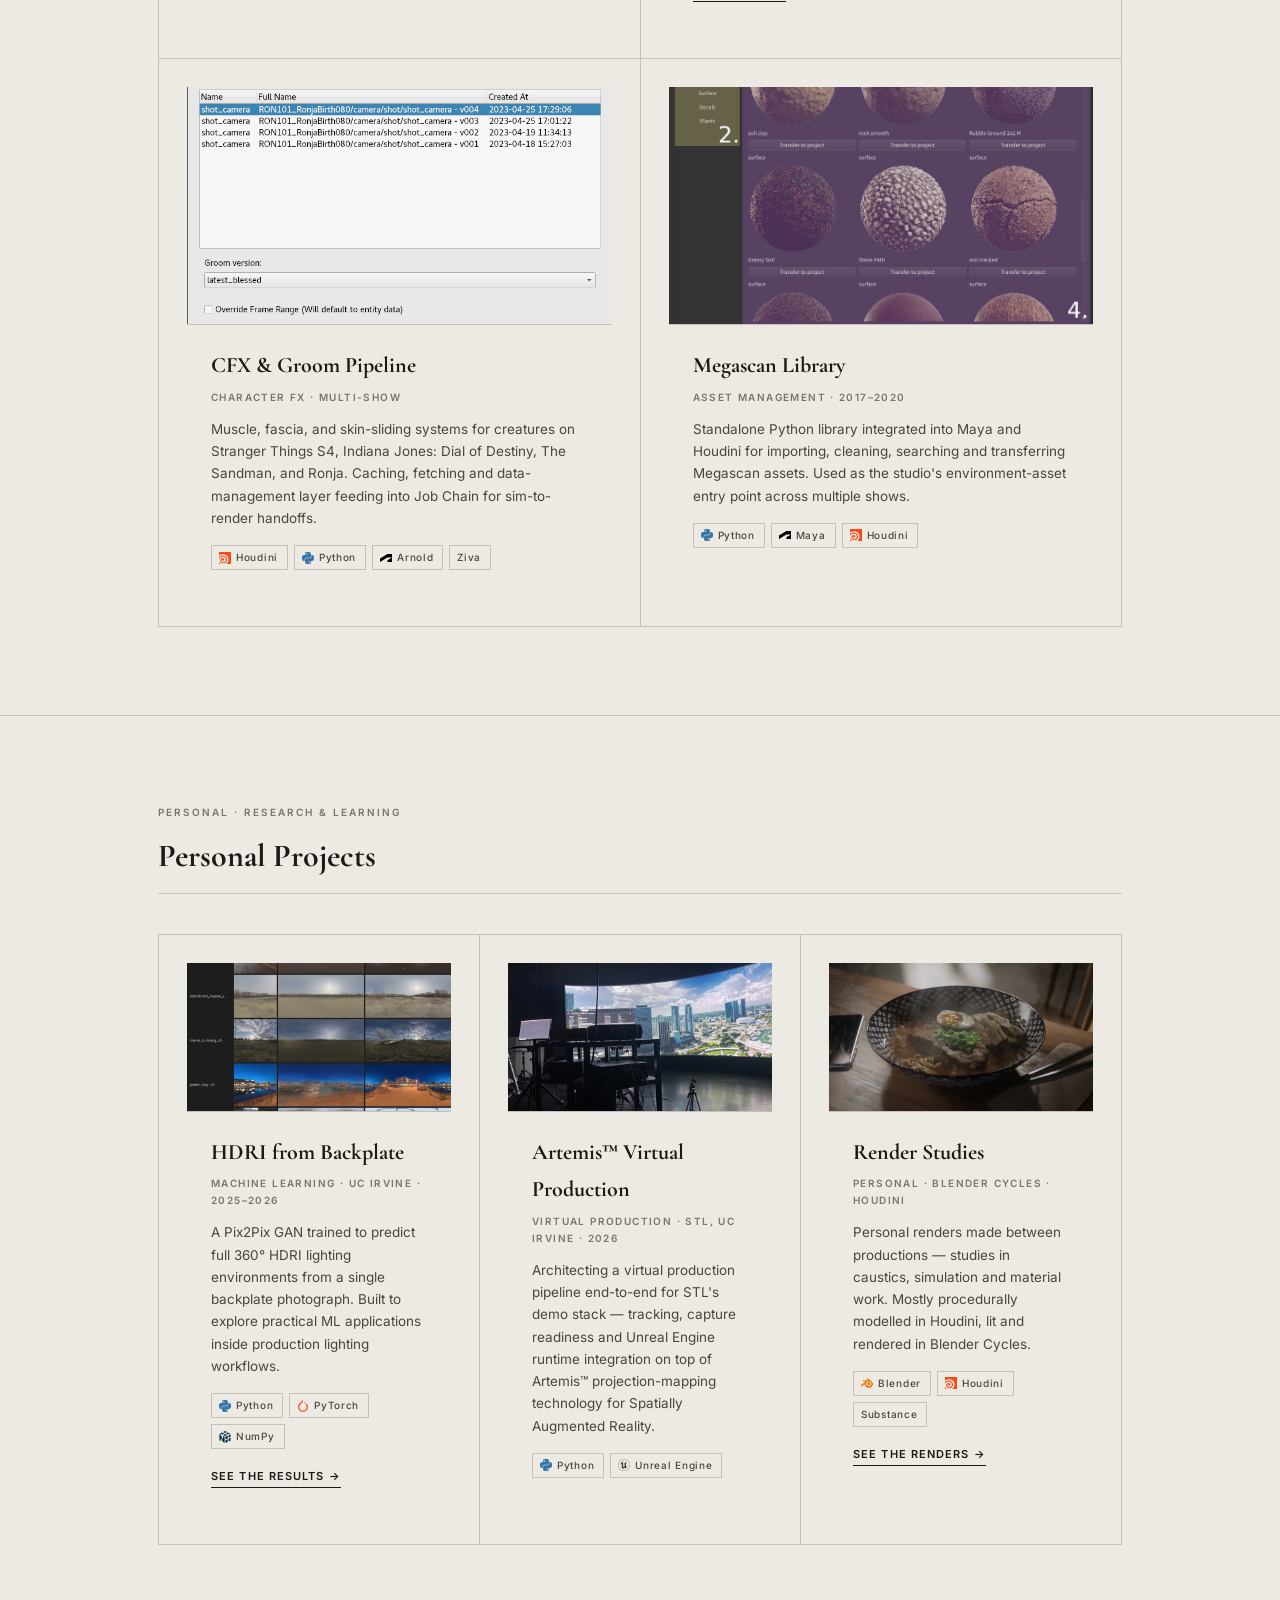
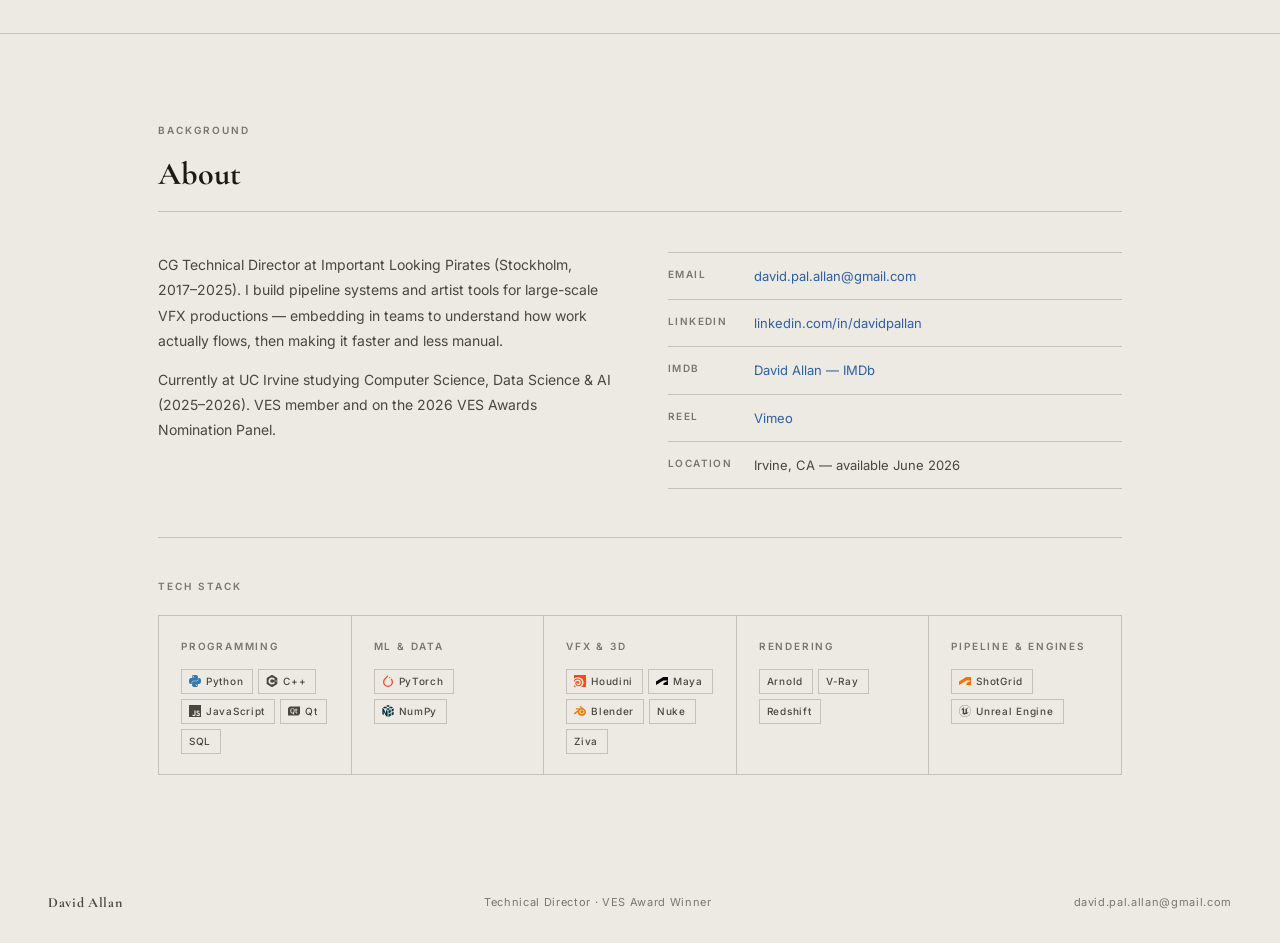
==== commit f1a4cf9c: "adjusted alot" ====
--- a/index.html
+++ b/index.html
@@ -10,10 +10,10 @@
   <meta property="og:type" content="website">
   <meta property="og:url" content="https://dallan5.github.io/">
   <meta property="og:title" content="David Allan — Pipeline & CG Technical Director">
-  <meta property="og:description" content="8+ years at ILP on Star Wars, Jurassic World, and Stranger Things. VES Award winner. Pipeline tools, creature/CFX systems, and ML research.">
+  <meta property="og:description" content="CG Technical Director — pipeline tools, creature/CFX systems, and groom work at ILP. VES Award 2025.">
   <meta property="og:image" content="https://dallan5.github.io/assets/images/ves/ronja-creature-d.jpg">
   <meta name="twitter:card" content="summary_large_image">
-  <meta name="description" content="8+ years at ILP on Star Wars, Jurassic World, and Stranger Things. VES Award winner. Pipeline tools, creature/CFX systems, and ML research.">
+  <meta name="description" content="CG Technical Director — pipeline tools, creature/CFX systems, and groom work at ILP. VES Award 2025.">
 
   <link rel="preconnect" href="https://fonts.googleapis.com">
   <link rel="preconnect" href="https://fonts.gstatic.com" crossorigin>
@@ -46,6 +46,8 @@
 
     /* ── Projects grid ── */
     .projects-grid { display: grid; grid-template-columns: repeat(3, 1fr); gap: 1px; background: var(--rule); border: 1px solid var(--rule); }
+    .projects-grid--4 { grid-template-columns: repeat(2, 1fr); }
+    .projects-grid--2 { grid-template-columns: repeat(2, 1fr); }
     .project-card { background: var(--bg); padding: 28px; transition: background .18s; }
     .project-card:hover { background: var(--bg-card); }
     .project-name { font-family: var(--font-display); font-size: 22px; font-weight: 700; color: var(--ink); margin-bottom: 4px; }
@@ -82,14 +84,20 @@
     @media (max-width: 1100px) {
       .credits-grid { grid-template-columns: repeat(4, 1fr); }
     }
+    @media (max-width: 1200px) {
+      .projects-grid--4 { grid-template-columns: repeat(2, 1fr); }
+    }
     @media (max-width: 900px) {
       .credits-grid { grid-template-columns: repeat(3, 1fr); }
       .projects-grid { grid-template-columns: 1fr 1fr; }
+      .projects-grid--4 { grid-template-columns: repeat(2, 1fr); }
       .about-grid { grid-template-columns: 1fr; gap: 32px; }
     }
     @media (max-width: 560px) {
       .credits-grid { grid-template-columns: repeat(2, 1fr); }
-      .projects-grid { grid-template-columns: 1fr; }
+      .projects-grid,
+      .projects-grid--4,
+      .projects-grid--2 { grid-template-columns: 1fr; }
     }
   </style>
 </head>
@@ -99,7 +107,8 @@
     <a class="nav-name" href="#hero">David Allan</a>
     <ul class="nav-links">
       <li><a href="#work">Work</a></li>
-      <li><a href="#projects">Projects</a></li>
+      <li><a href="#projects">ILP Work</a></li>
+      <li><a href="#personal">Personal</a></li>
       <li><a href="#about">About</a></li>
     </ul>
   </nav>
@@ -110,18 +119,28 @@
       <h1 class="hero-name">David Allan</h1>
       <p class="hero-role">Pipeline & CG Technical Director</p>
       <p class="hero-award">VES Award Winner · Available June 2026</p>
-      <p class="hero-bio">8+ years at ILP building creature and simulation systems for Star Wars, Jurassic World, and Stranger Things — and the pipeline tools that made them faster to produce.</p>
+      <p class="hero-bio">CG Technical Director at Important Looking Pirates (Stockholm), 2017–2025. Pipeline systems, creature/CFX work, and groom — Stranger Things, Indiana Jones, Ronja, the Mandalorian. Currently studying CS, Data Science & AI at UC Irvine.</p>
       <div class="hero-ctas">
         <a href="#work" class="btn btn-fill">Watch Reel</a>
         <a href="assets/david-allan-cv.pdf" download class="btn">Download CV</a>
         <a href="https://www.linkedin.com/in/davidpallan" target="_blank" class="btn">LinkedIn</a>
         <a href="mailto:david.pal.allan@gmail.com" class="btn">Get in Touch</a>
       </div>
-      <div style="margin-top: 48px;">
-        <a href="ves-award.html" style="display:inline-block; text-decoration:none;">
-          <img src="assets/images/icons/ves-logo.png" alt="Visual Effects Society Award" style="height: 56px; width: auto;">
-        </a>
-      </div>
+    </div>
+
+    <!-- VES AWARD CALLOUT -->
+    <div class="wrap" style="margin-top: 48px;">
+      <a href="ves-award.html" style="display:block; text-decoration:none; color:inherit;">
+        <div class="award-callout">
+          <img src="assets/images/icons/ves-logo.png" alt="Visual Effects Society" style="height: 32px; width: auto; filter: brightness(0) invert(1); opacity: 0.9; display:block;">
+          <div>
+            <p class="award-title">23rd Annual VES Awards · 2025</p>
+            <p class="award-name">Outstanding Character in an Episode</p>
+            <p class="award-sub">Queen Harpy · Ronja, the Robber's Daughter</p>
+          </div>
+          <span class="award-link">More →</span>
+        </div>
+      </a>
     </div>
   </section>
 
@@ -265,24 +284,24 @@
     </div>
   </section>
 
-  <!-- PROJECTS -->
+  <!-- PROJECTS — PROFESSIONAL / ILP -->
   <section id="projects">
     <div class="wrap">
-      <p class="label">Pipeline, Production & ML</p>
-      <h2 class="heading">Projects</h2>
+      <p class="label">Professional · ILP, 2017–2025</p>
+      <h2 class="heading">ILP Work</h2>
       <hr class="rule">
-      <div class="projects-grid">
+      <div class="projects-grid projects-grid--4">
 
         <!-- Job Chain — featured -->
         <div class="project-card project-card--img">
           <a href="job-chain.html" style="display:block; color:inherit; text-decoration:none;">
             <div class="proj-img-wrap">
-              <img src="assets/images/job-chain/execution-flow-p1.jpg" alt="Job Chain execution flow" class="proj-img" style="object-position: top;">
+              <img src="assets/images/job-chain/nodes.jpeg" alt="Job Chain — node graph" class="proj-img" style="object-position: center;">
             </div>
             <div class="proj-body">
               <div class="project-name">Job Chain</div>
-              <div class="project-type">Automation Framework · ILP 2020–2025</div>
-              <p class="project-desc">Node-based pipeline framework enabling artists to build and trigger complex, multi-step workflows without code. Studio-wide adoption at ILP across all active shows.</p>
+              <div class="project-type">Automation Framework · 2020–2025</div>
+              <p class="project-desc">A node-based automation framework for VFX pipelines. Process plugins describe abstract operations — open a workfile, run a sim, export a publish, submit to the farm — and software plugins execute them inside Houdini, Maya or Blender.</p>
               <div class="tech-row">
                 <span class="ti"><img src="assets/images/icons/python.svg" alt="">Python</span>
                 <span class="ti"><img src="assets/images/icons/houdini.svg" alt="">Houdini</span>
@@ -290,21 +309,89 @@
                 <span class="ti"><img src="assets/images/icons/blender.svg" alt="">Blender</span>
                 <span class="ti"><img src="assets/images/icons/shotgrid.svg" alt="">ShotGrid</span>
               </div>
-              <span class="more" style="margin-top:18px;">Deep dive →</span>
-            </div>
-          </a>
-        </div>
+              <span class="more" style="margin-top:18px;">Documentation →</span>
+            </div>
+          </a>
+        </div>
+
+        <!-- Queen Harpy / Ronja — featured -->
+        <div class="project-card project-card--img">
+          <a href="ves-award.html" style="display:block; color:inherit; text-decoration:none;">
+            <div class="proj-img-wrap">
+              <img src="assets/images/ves/ronja-creature-d.jpg" alt="Queen Harpy — Ronja" class="proj-img">
+            </div>
+            <div class="proj-body">
+              <span class="proj-badge">VES Award 2025</span>
+              <div class="project-name">Queen Harpy</div>
+              <div class="project-type">Ronja, the Robber's Daughter · 2024</div>
+              <p class="project-desc">CG TD and groom artist on the Queen Harpy. Feather grooming, muscle and feather simulation, lookdev. Driven end-to-end through Job Chain — animators triggered a fully groomed, simulated and lit render from a ShotGrid action.</p>
+              <div class="tech-row">
+                <span class="ti"><img src="assets/images/icons/houdini.svg" alt="">Houdini</span>
+                <span class="ti"><img src="assets/images/icons/python.svg" alt="">Python</span>
+                <span class="ti"><img src="assets/images/icons/autodesk.svg" alt="">Arnold</span>
+              </div>
+              <span class="more" style="margin-top:18px;">Full story →</span>
+            </div>
+          </a>
+        </div>
+
+        <!-- CFX & Groom Pipeline -->
+        <div class="project-card project-card--img">
+          <div class="proj-img-wrap">
+            <img src="assets/images/cfx-groom-pipeline/cfx-groom-pipeline.png" alt="CFX & Groom Pipeline" class="proj-img">
+          </div>
+          <div class="proj-body">
+            <div class="project-name">CFX & Groom Pipeline</div>
+            <div class="project-type">Character FX · Multi-show</div>
+            <p class="project-desc">Muscle, fascia, and skin-sliding systems for creatures on Stranger Things S4, Indiana Jones: Dial of Destiny, The Sandman, and Ronja. Caching, fetching and data-management layer feeding into Job Chain for sim-to-render handoffs.</p>
+            <div class="tech-row">
+              <span class="ti"><img src="assets/images/icons/houdini.svg" alt="">Houdini</span>
+              <span class="ti"><img src="assets/images/icons/python.svg" alt="">Python</span>
+              <span class="ti"><img src="assets/images/icons/autodesk.svg" alt="">Arnold</span>
+              <span class="ti">Ziva</span>
+            </div>
+          </div>
+        </div>
+
+        <!-- Megascan Ingestion -->
+        <div class="project-card project-card--img">
+          <div class="proj-img-wrap">
+            <img src="assets/images/megascan-library/megascan.jpeg" alt="Megascan Library" class="proj-img">
+          </div>
+          <div class="proj-body">
+            <div class="project-name">Megascan Library</div>
+            <div class="project-type">Asset Management · 2017–2020</div>
+            <p class="project-desc">Standalone Python library integrated into Maya and Houdini for importing, cleaning, searching and transferring Megascan assets. Used as the studio's environment-asset entry point across multiple shows.</p>
+            <div class="tech-row">
+              <span class="ti"><img src="assets/images/icons/python.svg" alt="">Python</span>
+              <span class="ti"><img src="assets/images/icons/autodesk.svg" alt="">Maya</span>
+              <span class="ti"><img src="assets/images/icons/houdini.svg" alt="">Houdini</span>
+            </div>
+          </div>
+        </div>
+
+      </div>
+    </div>
+  </section>
+
+  <!-- PERSONAL PROJECTS -->
+  <section id="personal">
+    <div class="wrap">
+      <p class="label">Personal · Research & Learning</p>
+      <h2 class="heading">Personal Projects</h2>
+      <hr class="rule">
+      <div class="projects-grid">
 
         <!-- HDRI from Backplate — featured -->
         <div class="project-card project-card--img">
           <a href="hdri-ml.html" style="display:block; color:inherit; text-decoration:none;">
             <div class="proj-img-wrap" style="background:#1a1a1a;">
-              <img src="assets/images/hdri-backplate/epoch_0099_sample_2.png" alt="HDRI from Backplate — generated panorama" class="proj-img" style="object-position: top;">
+              <img src="assets/images/hdri-backplate/thumb.png" alt="HDRI from Backplate" class="proj-img">
             </div>
             <div class="proj-body">
               <div class="project-name">HDRI from Backplate</div>
               <div class="project-type">Machine Learning · UC Irvine · 2025–2026</div>
-              <p class="project-desc">Pix2Pix GAN trained to predict full 360° HDRI lighting environments from a single backplate photograph — removing the need to capture HDRIs on set.</p>
+              <p class="project-desc">A Pix2Pix GAN trained to predict full 360° HDRI lighting environments from a single backplate photograph. Built to explore practical ML applications inside production lighting workflows.</p>
               <div class="tech-row">
                 <span class="ti"><img src="assets/images/icons/python.svg" alt="">Python</span>
                 <span class="ti"><img src="assets/images/icons/pytorch.svg" alt="">PyTorch</span>
@@ -315,62 +402,6 @@
           </a>
         </div>
 
-        <!-- Queen Harpy / Ronja — featured -->
-        <div class="project-card project-card--img">
-          <a href="ves-award.html" style="display:block; color:inherit; text-decoration:none;">
-            <div class="proj-img-wrap">
-              <img src="assets/images/ves/ronja-creature-d.jpg" alt="Queen Harpy — Ronja" class="proj-img">
-            </div>
-            <div class="proj-body">
-              <span class="proj-badge">VES Award 2025</span>
-              <div class="project-name">Queen Harpy</div>
-              <div class="project-type">Ronja, the Robber's Daughter · ILP 2024</div>
-              <p class="project-desc">Feather grooming, muscle and feather simulation, and lookdev for the Queen Harpy. Fully automated through Job Chain — animators received a lit, simulated render from a single ShotGrid action.</p>
-              <div class="tech-row">
-                <span class="ti"><img src="assets/images/icons/houdini.svg" alt="">Houdini</span>
-                <span class="ti"><img src="assets/images/icons/python.svg" alt="">Python</span>
-                <span class="ti"><img src="assets/images/icons/autodesk.svg" alt="">Arnold</span>
-              </div>
-              <span class="more" style="margin-top:18px;">Full story →</span>
-            </div>
-          </a>
-        </div>
-
-        <!-- Megascan Ingestion -->
-        <div class="project-card project-card--img">
-          <div class="proj-img-wrap">
-            <img src="assets/images/megascan-library/megascan.jpeg" alt="Megascan Ingestion" class="proj-img">
-          </div>
-          <div class="proj-body">
-            <div class="project-name">Megascan Library</div>
-            <div class="project-type">Asset Management · Multi-show</div>
-            <p class="project-desc">Studio-wide library for importing and cleaning Megascan assets into Maya and Houdini. Removed hours of lookdev setup per environment, per show.</p>
-            <div class="tech-row">
-              <span class="ti"><img src="assets/images/icons/python.svg" alt="">Python</span>
-              <span class="ti"><img src="assets/images/icons/autodesk.svg" alt="">Maya</span>
-              <span class="ti"><img src="assets/images/icons/houdini.svg" alt="">Houdini</span>
-            </div>
-          </div>
-        </div>
-
-        <!-- CFX & Groom Pipeline -->
-        <div class="project-card project-card--img">
-          <div class="proj-img-wrap">
-            <img src="assets/images/cfx-groom-pipeline/cfx-groom-pipeline.png" alt="CFX & Groom Pipeline" class="proj-img">
-          </div>
-          <div class="proj-body">
-            <div class="project-name">CFX & Groom Pipeline</div>
-            <div class="project-type">Character FX · Multi-show</div>
-            <p class="project-desc">Muscle, fascia, and skin-sliding systems for creature characters across Stranger Things, Indiana Jones, and Ronja. Integrated with Job Chain for one-click sim-to-render handoffs.</p>
-            <div class="tech-row">
-              <span class="ti"><img src="assets/images/icons/houdini.svg" alt="">Houdini</span>
-              <span class="ti"><img src="assets/images/icons/python.svg" alt="">Python</span>
-              <span class="ti"><img src="assets/images/icons/autodesk.svg" alt="">Arnold</span>
-              <span class="ti">Ziva</span>
-            </div>
-          </div>
-        </div>
-
         <!-- Artemis -->
         <div class="project-card project-card--img">
           <div class="proj-img-wrap">
@@ -379,12 +410,32 @@
           <div class="proj-body">
             <div class="project-name">Artemis™ Virtual Production</div>
             <div class="project-type">Virtual Production · STL, UC Irvine · 2026</div>
-            <p class="project-desc">Pipeline contribution to an automated projection-mapping platform for Spatially Augmented Reality. Integrates with Unreal Engine and handles complex non-rigid surfaces.</p>
+            <p class="project-desc">Architecting a virtual production pipeline end-to-end for STL's demo stack — tracking, capture readiness and Unreal Engine runtime integration on top of Artemis™ projection-mapping technology for Spatially Augmented Reality.</p>
             <div class="tech-row">
               <span class="ti"><img src="assets/images/icons/python.svg" alt="">Python</span>
               <span class="ti"><img src="assets/images/icons/unrealengine.svg" alt="">Unreal Engine</span>
             </div>
           </div>
+        </div>
+
+        <!-- Render Studies -->
+        <div class="project-card project-card--img">
+          <a href="render-studies.html" style="display:block; color:inherit; text-decoration:none;">
+            <div class="proj-img-wrap">
+              <img src="assets/images/blender/david-allan-img-8334.jpg" alt="Render Studies — ramen" class="proj-img">
+            </div>
+            <div class="proj-body">
+              <div class="project-name">Render Studies</div>
+              <div class="project-type">Personal · Blender Cycles · Houdini</div>
+              <p class="project-desc">Personal renders made between productions — studies in caustics, simulation and material work. Mostly procedurally modelled in Houdini, lit and rendered in Blender Cycles.</p>
+              <div class="tech-row">
+                <span class="ti"><img src="assets/images/icons/blender.svg" alt="">Blender</span>
+                <span class="ti"><img src="assets/images/icons/houdini.svg" alt="">Houdini</span>
+                <span class="ti">Substance</span>
+              </div>
+              <span class="more" style="margin-top:18px;">See the renders →</span>
+            </div>
+          </a>
         </div>
 
       </div>
--- a/assets/style.css
+++ b/assets/style.css
@@ -114,6 +114,33 @@
 .proj-body { padding: 22px 24px 28px; }
 .project-card--img { padding: 0; }
 
+/* ── Lightbox (shared) ── */
+.lb-overlay { display:none; position:fixed; inset:0; background:rgba(0,0,0,.88); z-index:999; cursor:zoom-out; align-items:center; justify-content:center; }
+.lb-overlay.open { display:flex; }
+.lb-overlay img { max-width:92vw; max-height:92vh; object-fit:contain; box-shadow:0 4px 40px rgba(0,0,0,.6); }
+.lb-close { position:fixed; top:20px; right:26px; font-size:28px; color:#fff; cursor:pointer; opacity:.7; line-height:1; user-select:none; }
+.lb-close:hover { opacity:1; }
+.zoomable { cursor:zoom-in; }
+
+/* ── Feature grid (capabilities, steps, beats) ── */
+.feature-grid { display: grid; grid-template-columns: 1fr 1fr; gap: 1px; background: var(--rule); border: 1px solid var(--rule); margin: 24px 0; }
+.feature { background: var(--bg); padding: 22px; }
+.feature-name { font-family: var(--font-display); font-size: 17px; font-weight: 700; color: var(--ink); margin-bottom: 5px; }
+.feature-desc { font-size: 13px; color: var(--ink-mid); line-height: 1.65; }
+@media (max-width: 640px) { .feature-grid { grid-template-columns: 1fr; } }
+
+/* ── Award callout ── */
+.award-callout { background: var(--ink); color: #e8e4dc; padding: 22px 32px; display: grid; grid-template-columns: auto 1fr auto; gap: 32px; align-items: center; }
+.award-title { font-family: var(--font-display); font-size: 10px; letter-spacing: 0.2em; text-transform: uppercase; color: #b8960c; margin-bottom: 4px; }
+.award-name { font-family: var(--font-display); font-size: 20px; font-weight: 700; line-height: 1.15; color: #e8e4dc; }
+.award-sub { font-size: 10px; letter-spacing: 0.14em; text-transform: uppercase; color: #9a9590; margin-top: 4px; }
+.award-link { font-size: 10px; font-weight: 600; letter-spacing: 0.14em; text-transform: uppercase; color: #c5c0b8; border-bottom: 1px solid #5a5550; padding-bottom: 1px; text-decoration: none; transition: color .16s, border-color .16s; white-space: nowrap; }
+.award-link:hover { color: #e8e4dc; border-color: #b8960c; text-decoration: none; }
+
+@media (max-width: 640px) {
+  .award-callout { grid-template-columns: 1fr; gap: 14px; padding: 22px 22px; text-align: center; }
+}
+
 /* ── Responsive ── */
 @media (max-width: 768px) {
   nav { padding: 0 20px; }
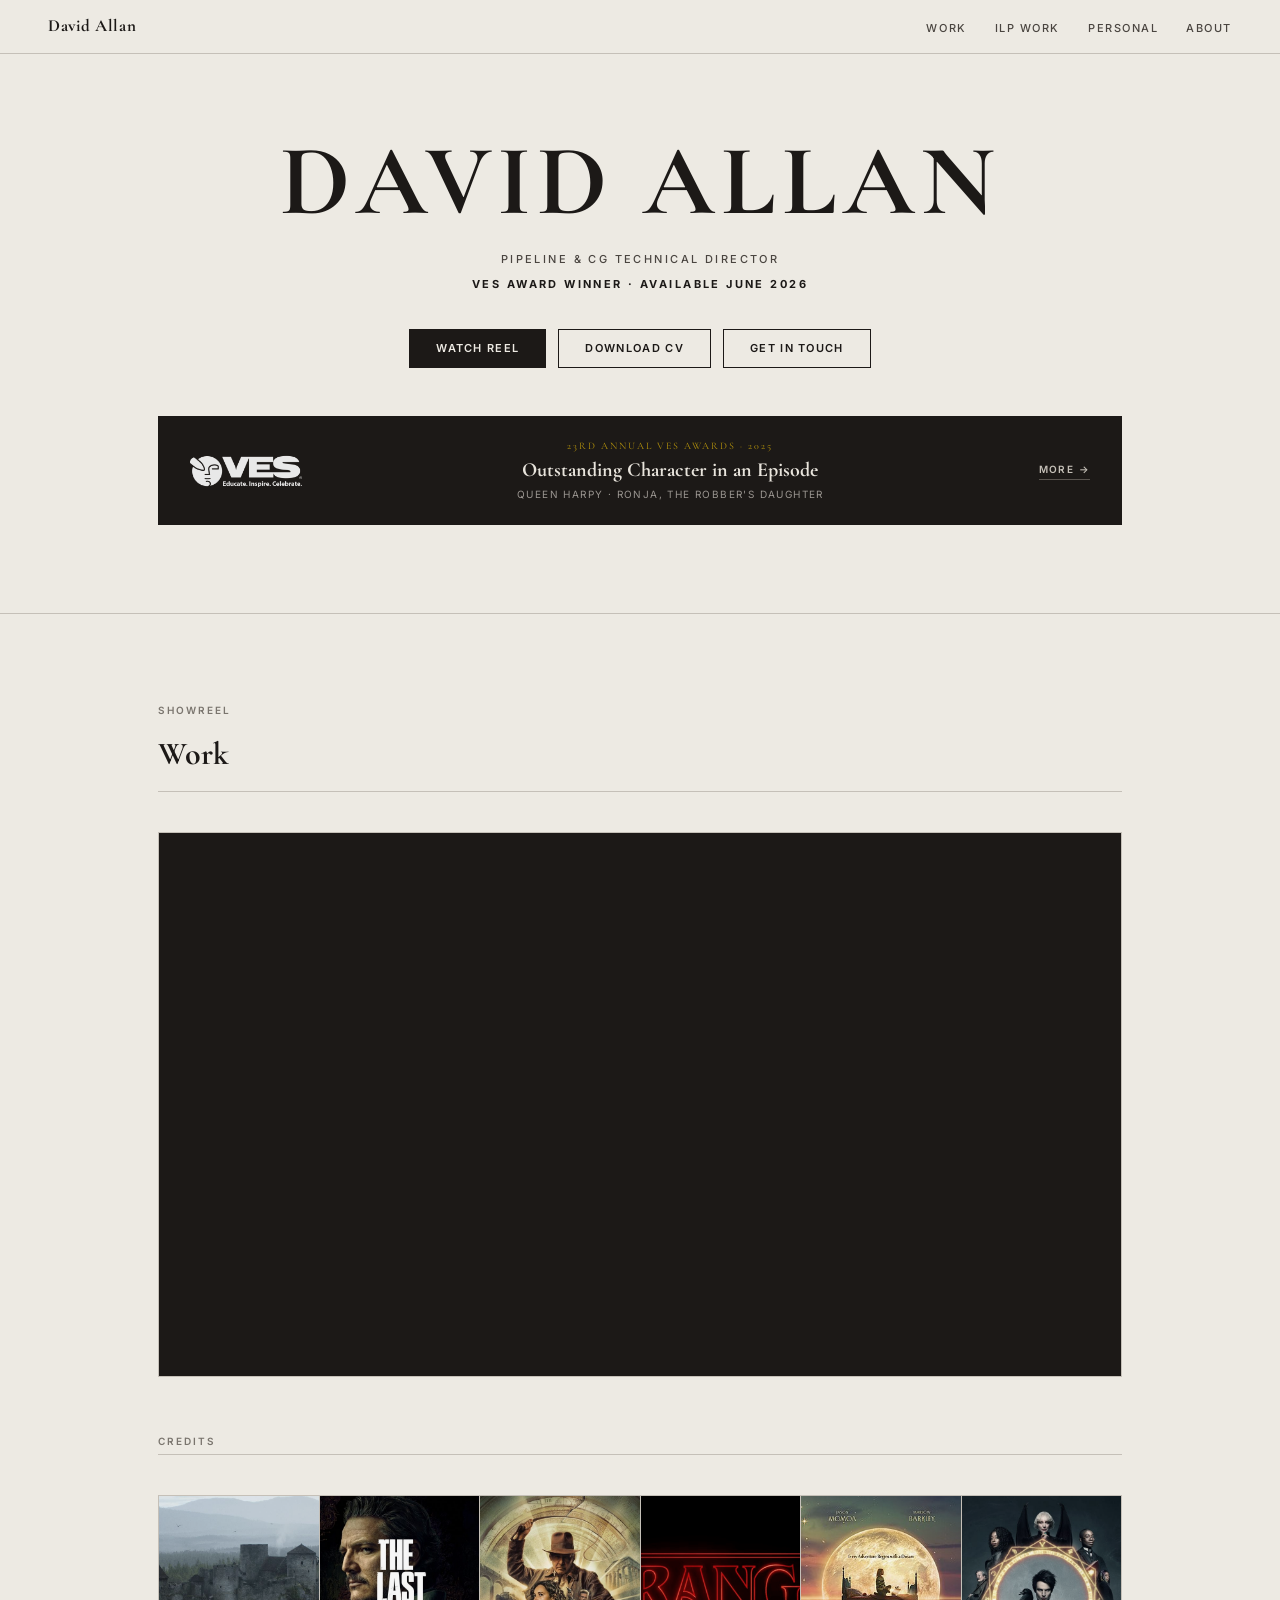
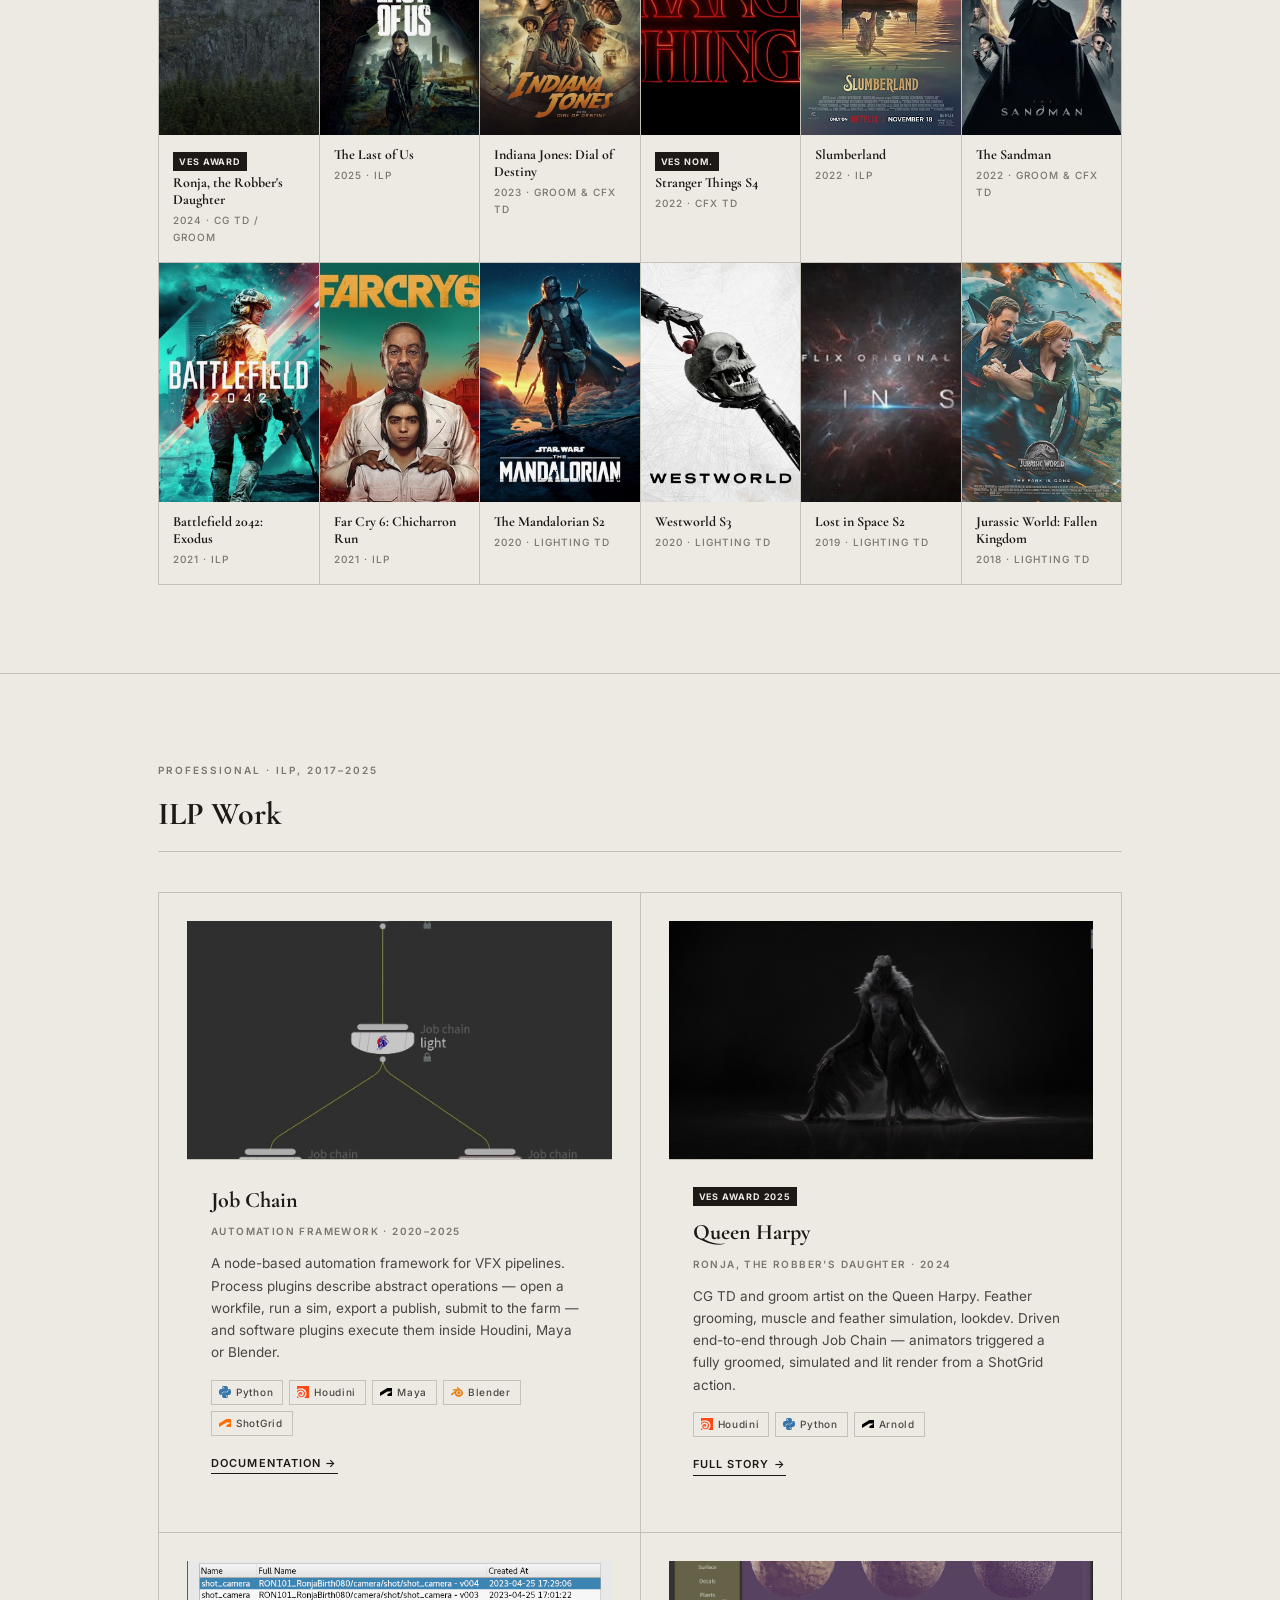
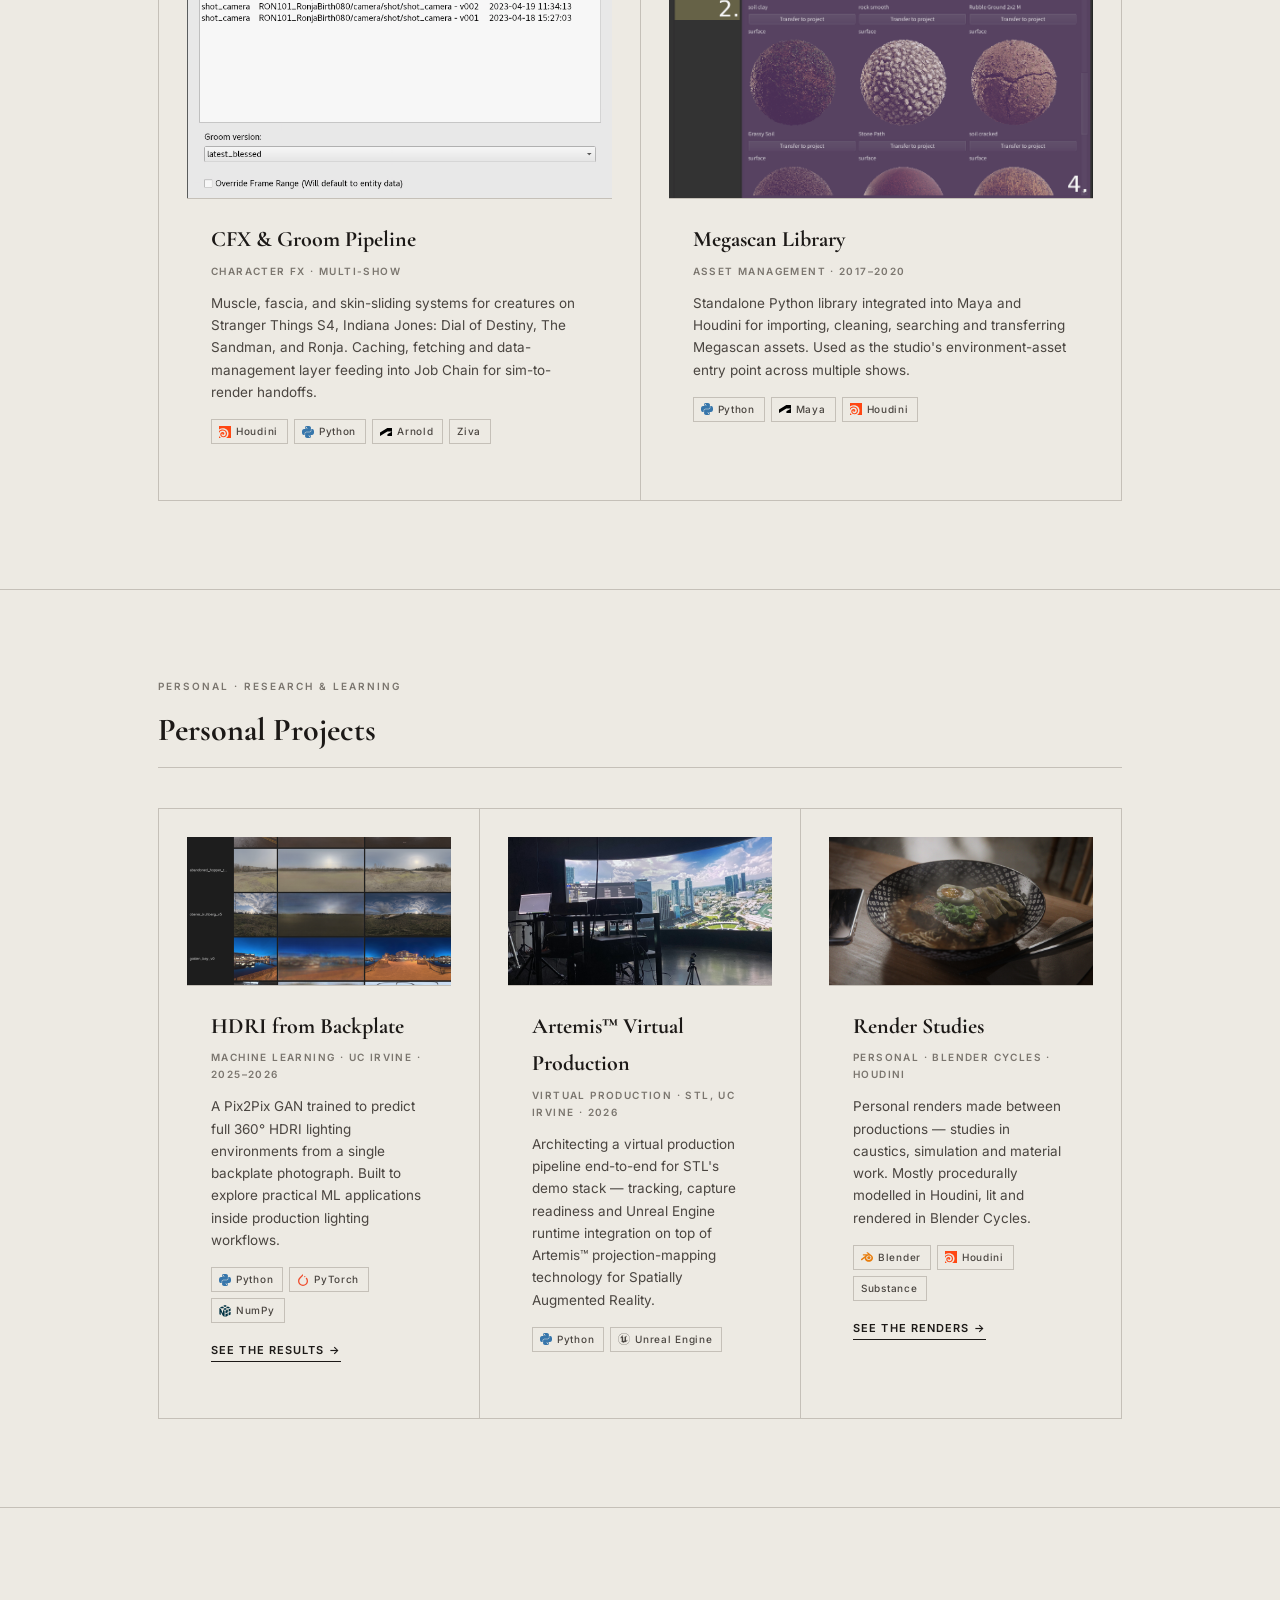
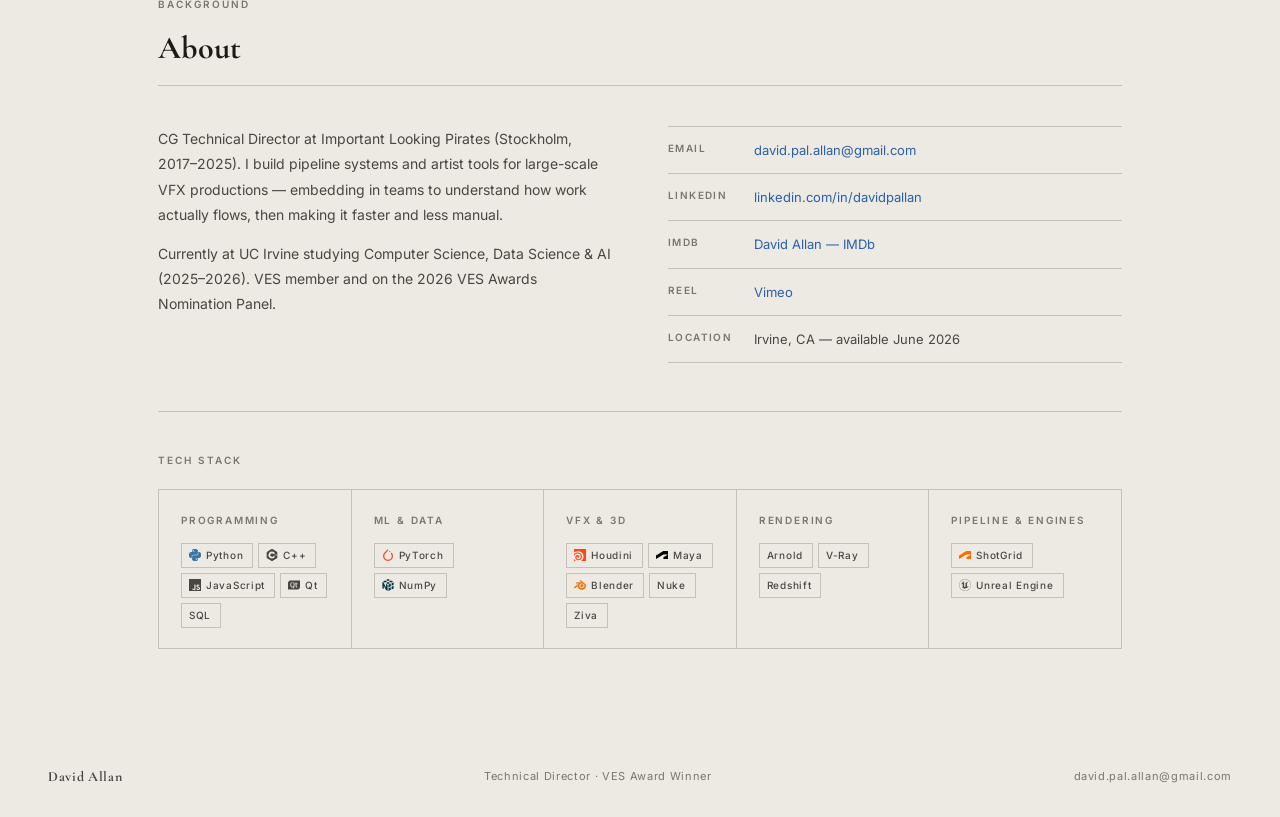
==== commit 9536bb1e: "adjusted alot" ====
--- a/index.html
+++ b/index.html
@@ -119,11 +119,9 @@
       <h1 class="hero-name">David Allan</h1>
       <p class="hero-role">Pipeline & CG Technical Director</p>
       <p class="hero-award">VES Award Winner · Available June 2026</p>
-      <p class="hero-bio">CG Technical Director at Important Looking Pirates (Stockholm), 2017–2025. Pipeline systems, creature/CFX work, and groom — Stranger Things, Indiana Jones, Ronja, the Mandalorian. Currently studying CS, Data Science & AI at UC Irvine.</p>
-      <div class="hero-ctas">
+      <div class="hero-ctas" style="margin-top: 36px;">
         <a href="#work" class="btn btn-fill">Watch Reel</a>
         <a href="assets/david-allan-cv.pdf" download class="btn">Download CV</a>
-        <a href="https://www.linkedin.com/in/davidpallan" target="_blank" class="btn">LinkedIn</a>
         <a href="mailto:david.pal.allan@gmail.com" class="btn">Get in Touch</a>
       </div>
     </div>
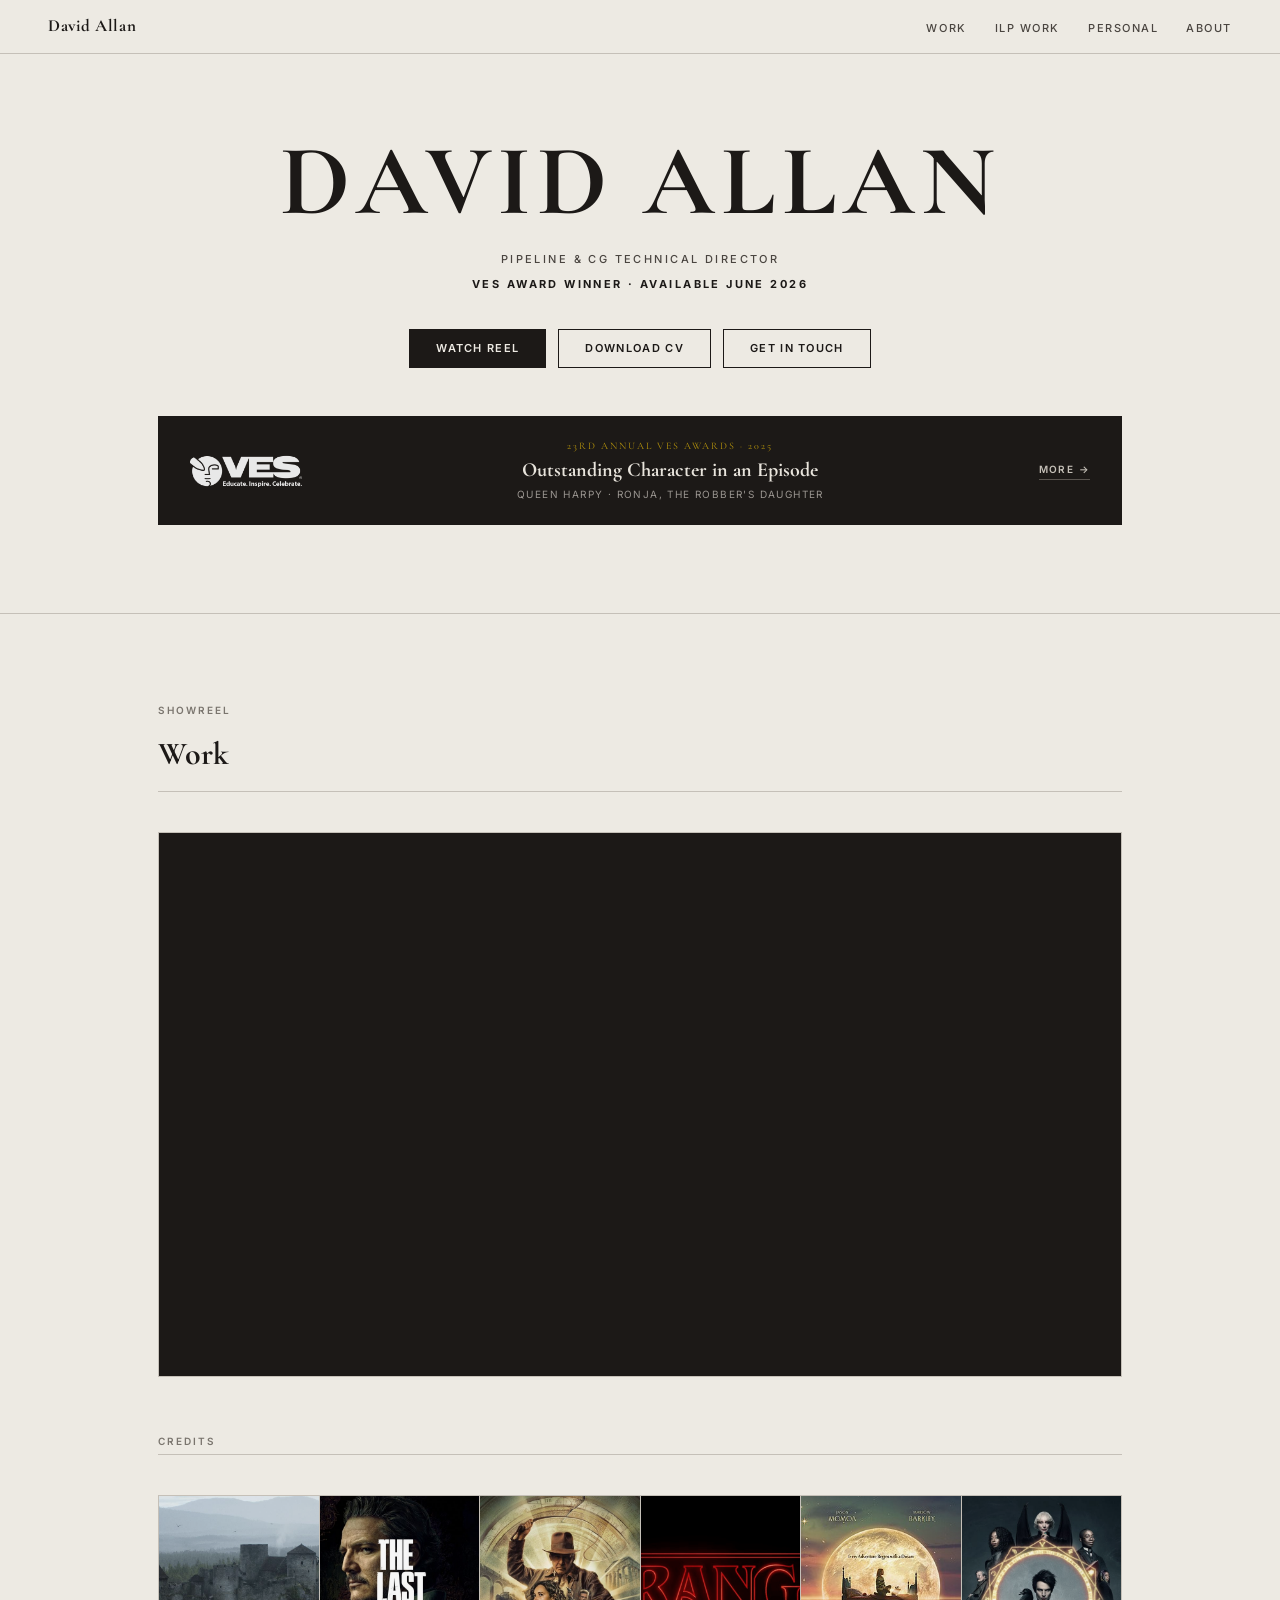
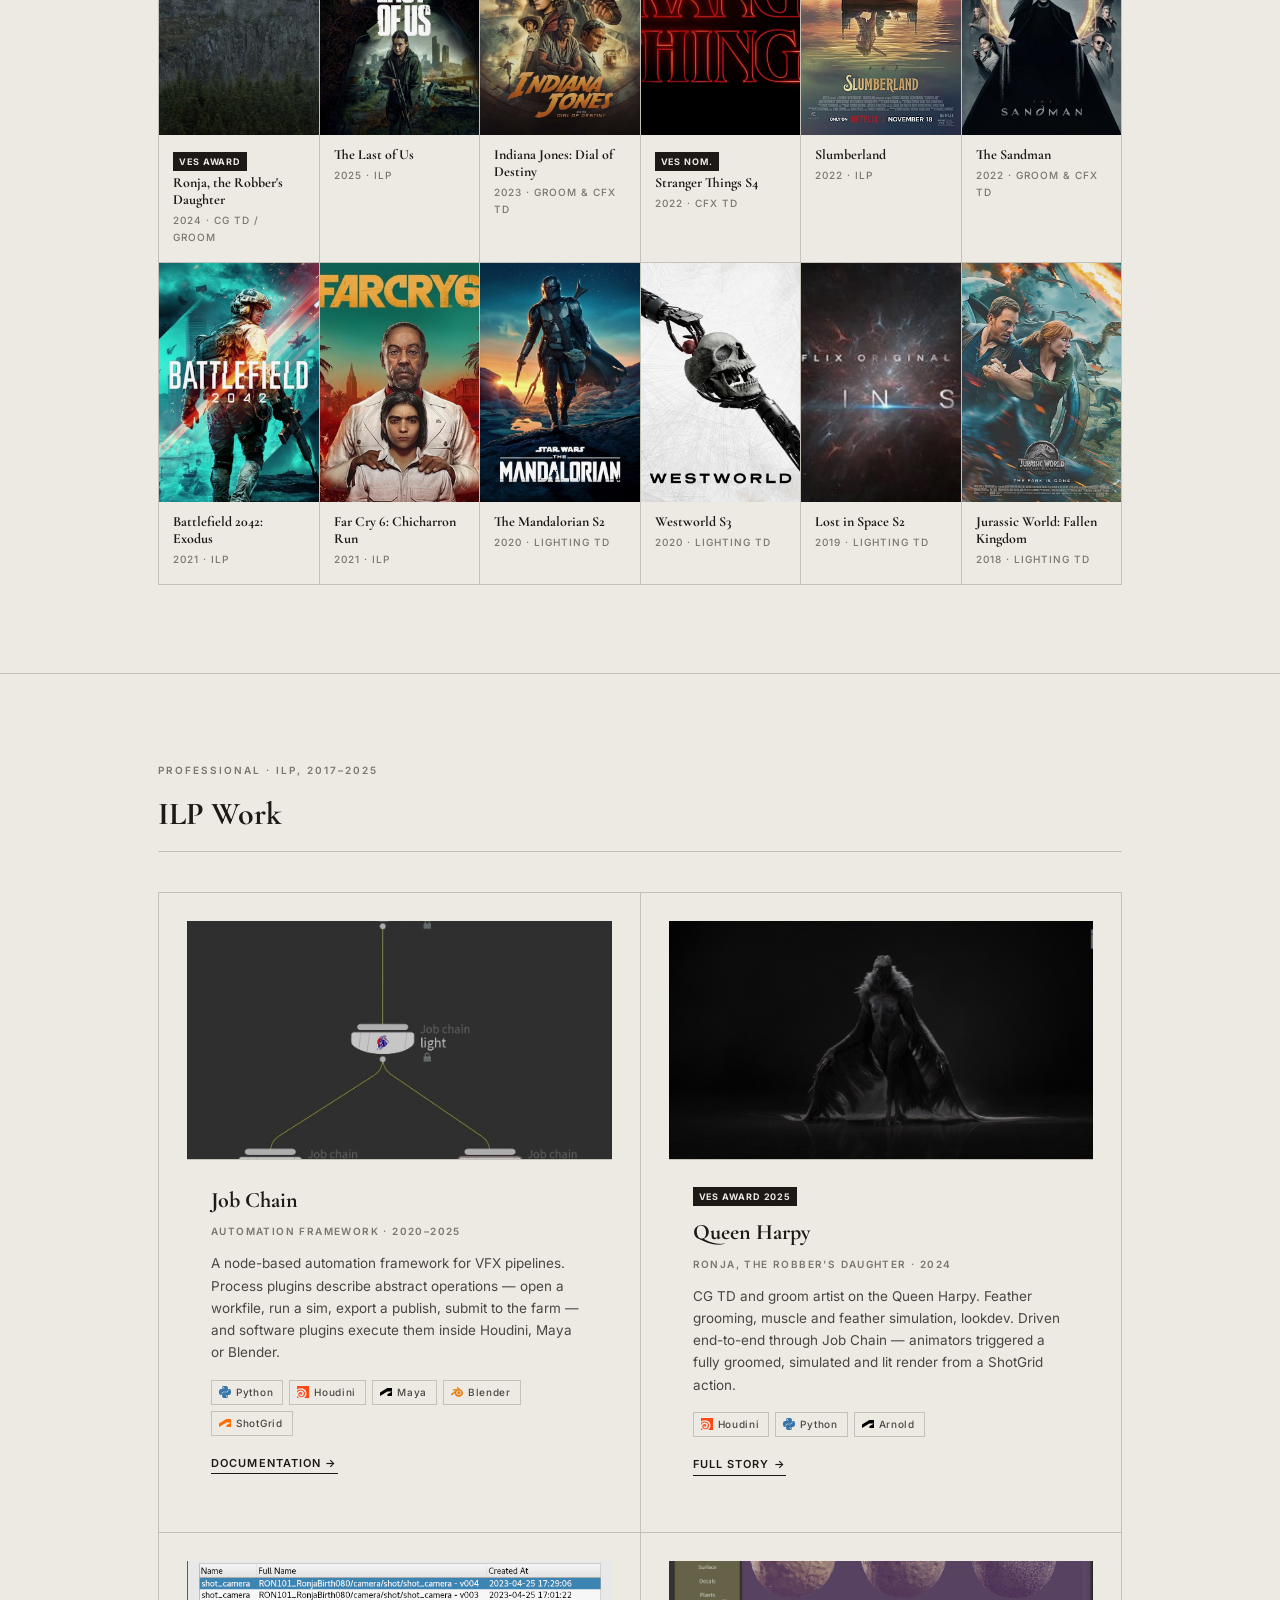
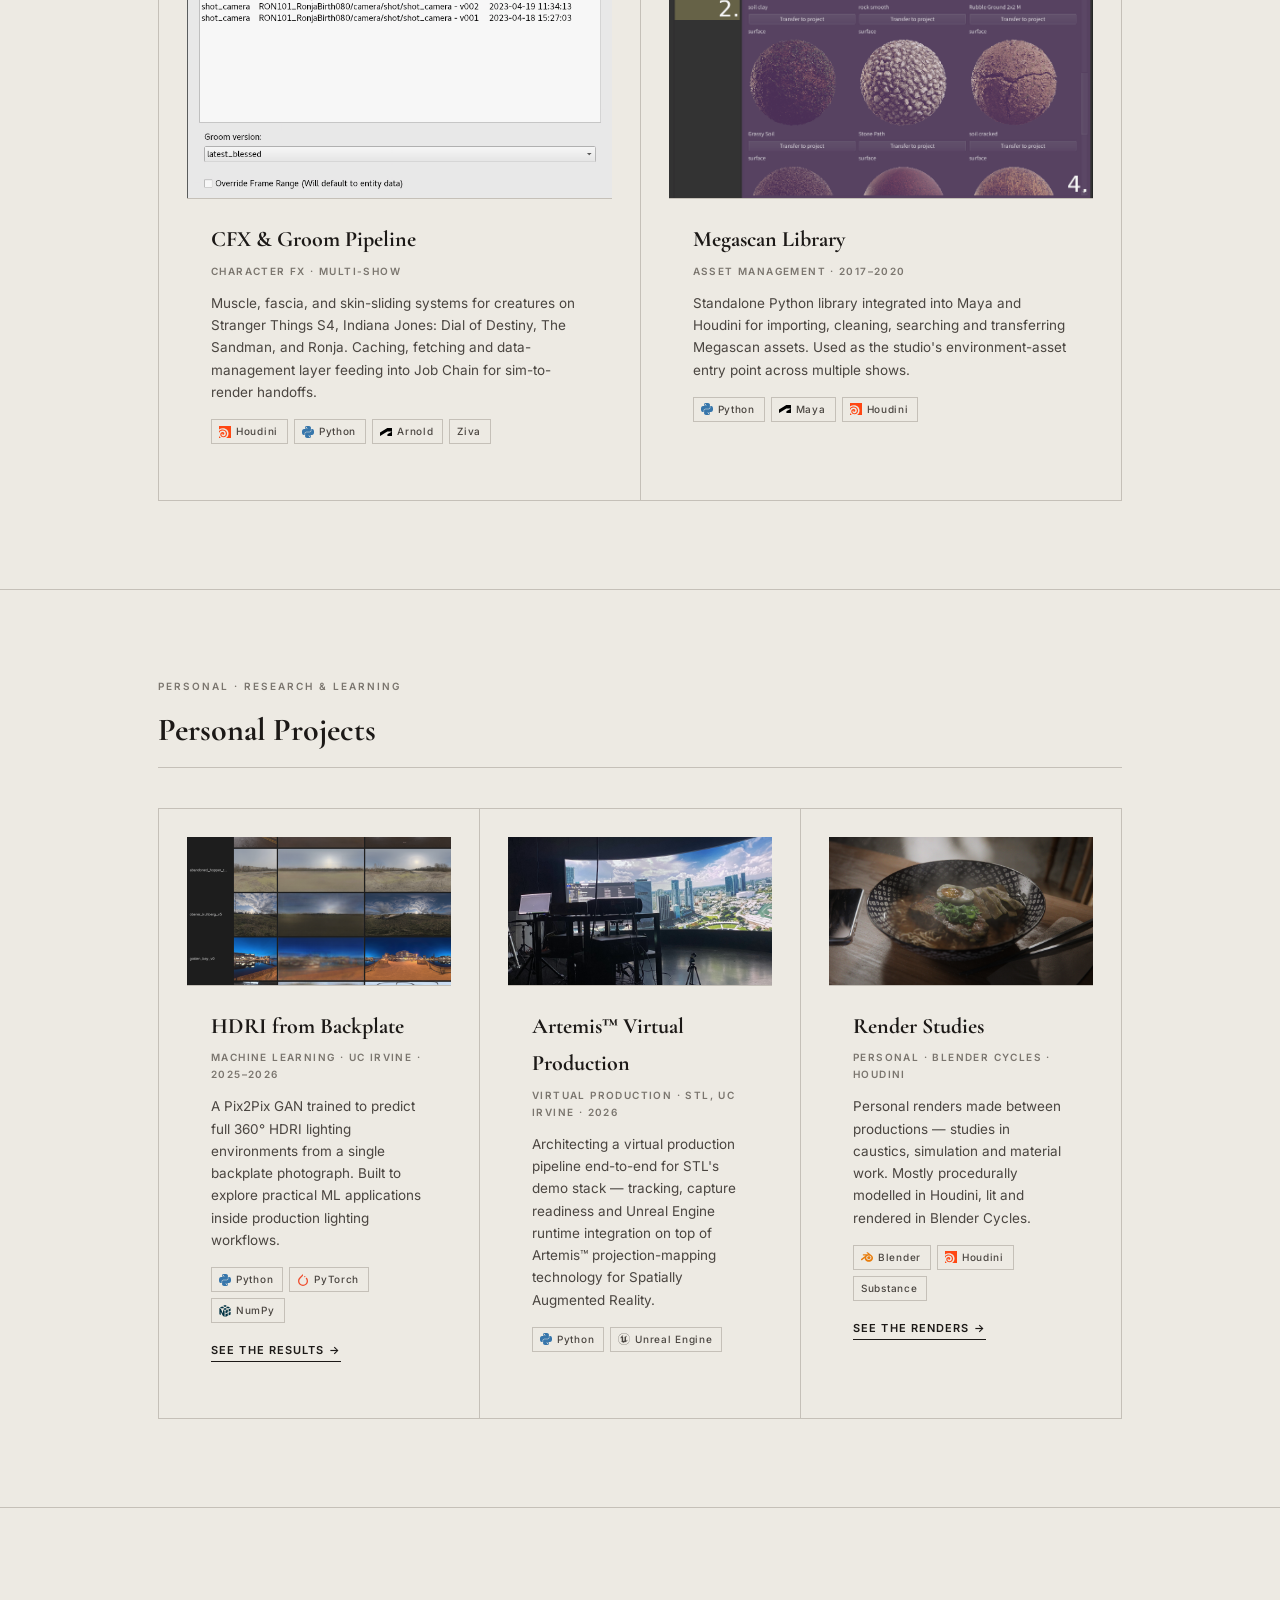
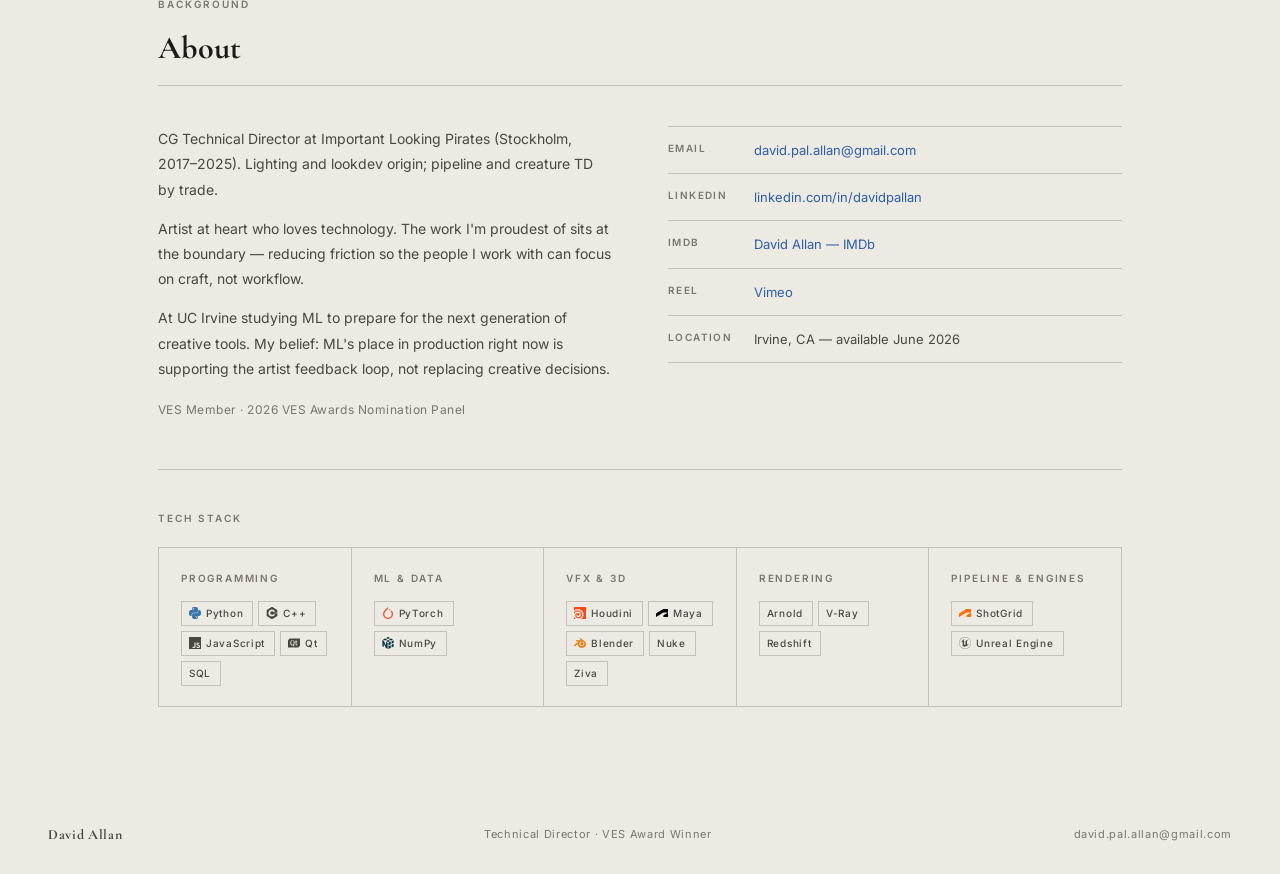
==== commit 21781100: "fixed about section" ====
--- a/index.html
+++ b/index.html
@@ -448,8 +448,10 @@
       <hr class="rule">
       <div class="about-grid">
         <div>
-          <p class="prose">CG Technical Director at Important Looking Pirates (Stockholm, 2017–2025). I build pipeline systems and artist tools for large-scale VFX productions — embedding in teams to understand how work actually flows, then making it faster and less manual.</p>
-          <p class="prose" style="margin-top: 14px;">Currently at UC Irvine studying Computer Science, Data Science & AI (2025–2026). VES member and on the 2026 VES Awards Nomination Panel.</p>
+          <p class="prose">CG Technical Director at Important Looking Pirates (Stockholm, 2017–2025). Lighting and lookdev origin; pipeline and creature TD by trade.</p>
+          <p class="prose" style="margin-top: 14px;">Artist at heart who loves technology. The work I'm proudest of sits at the boundary — reducing friction so the people I work with can focus on craft, not workflow.</p>
+          <p class="prose" style="margin-top: 14px;">At UC Irvine studying ML to prepare for the next generation of creative tools. My belief: ML's place in production right now is supporting the artist feedback loop, not replacing creative decisions.</p>
+          <p class="prose" style="margin-top: 18px; font-size: 12px; color: var(--ink-light); letter-spacing: 0.04em;">VES Member · 2026 VES Awards Nomination Panel</p>
         </div>
         <div>
           <ul class="contact-list">
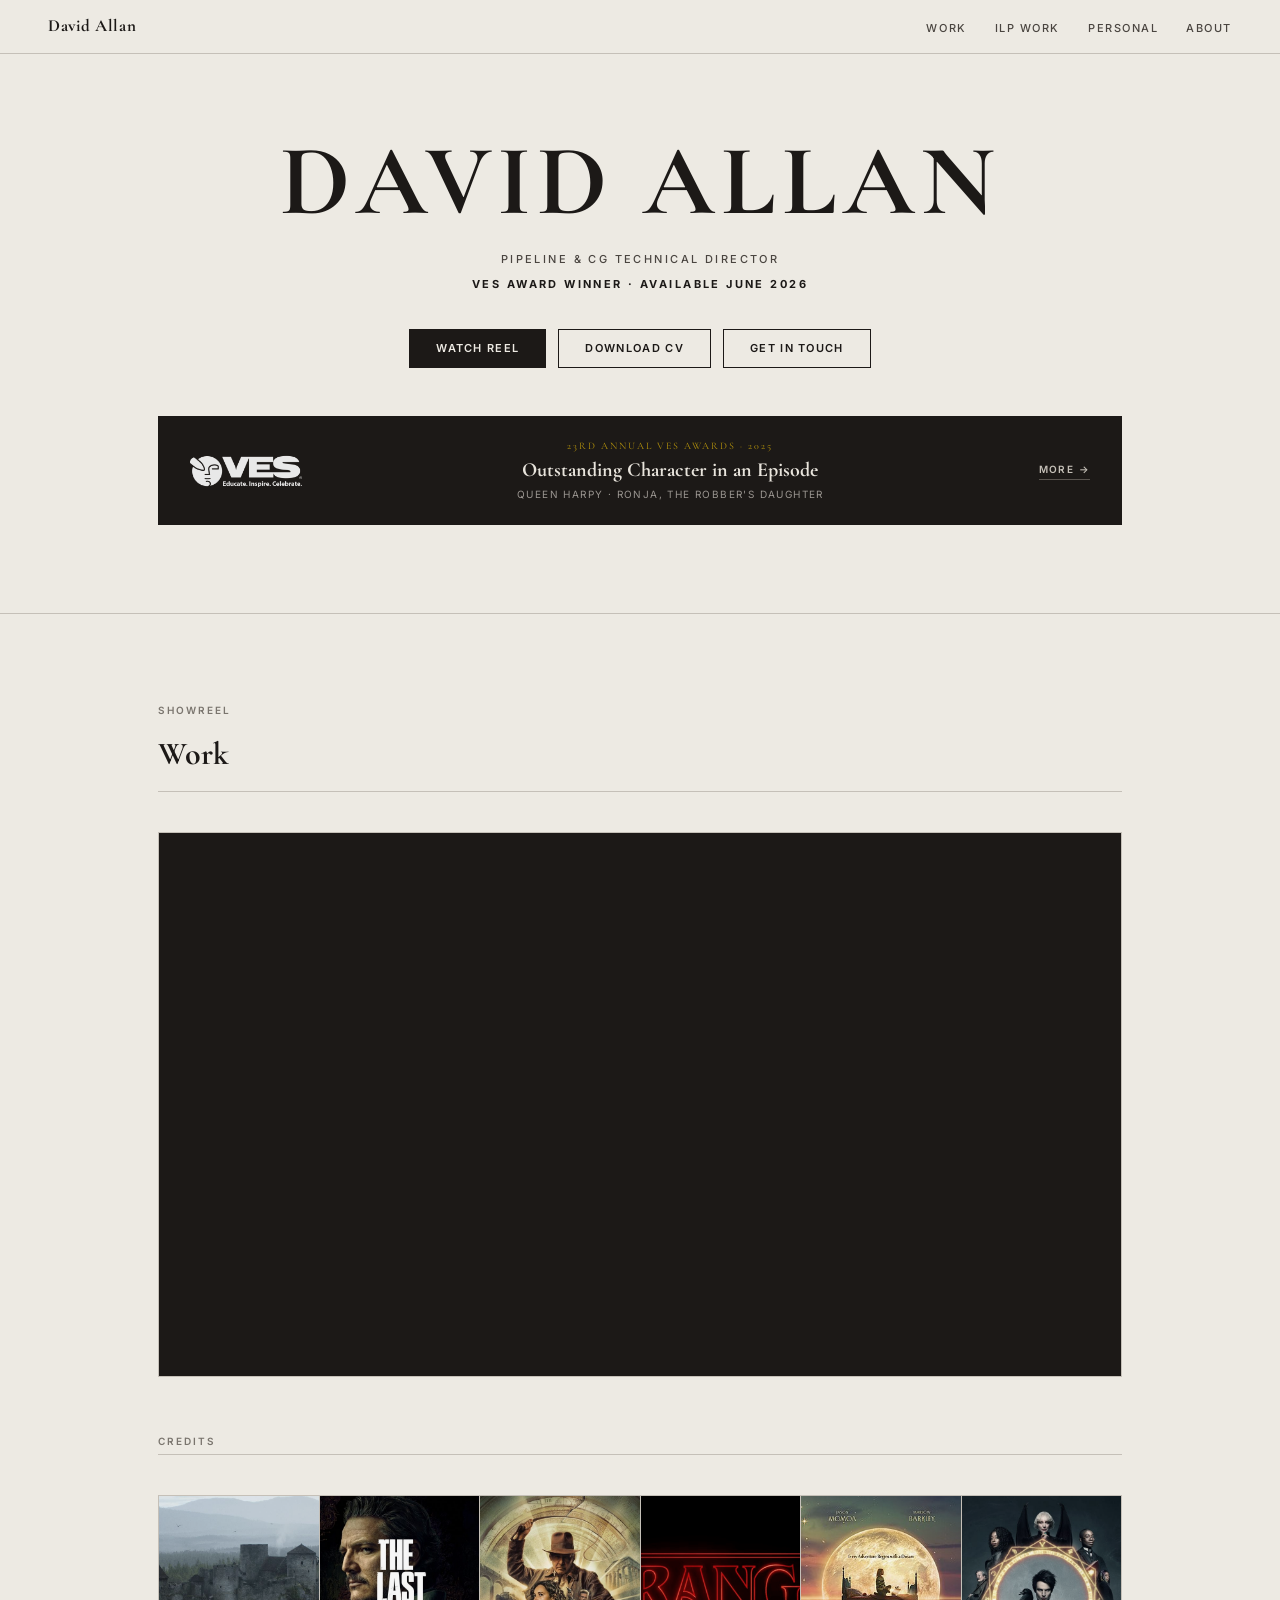
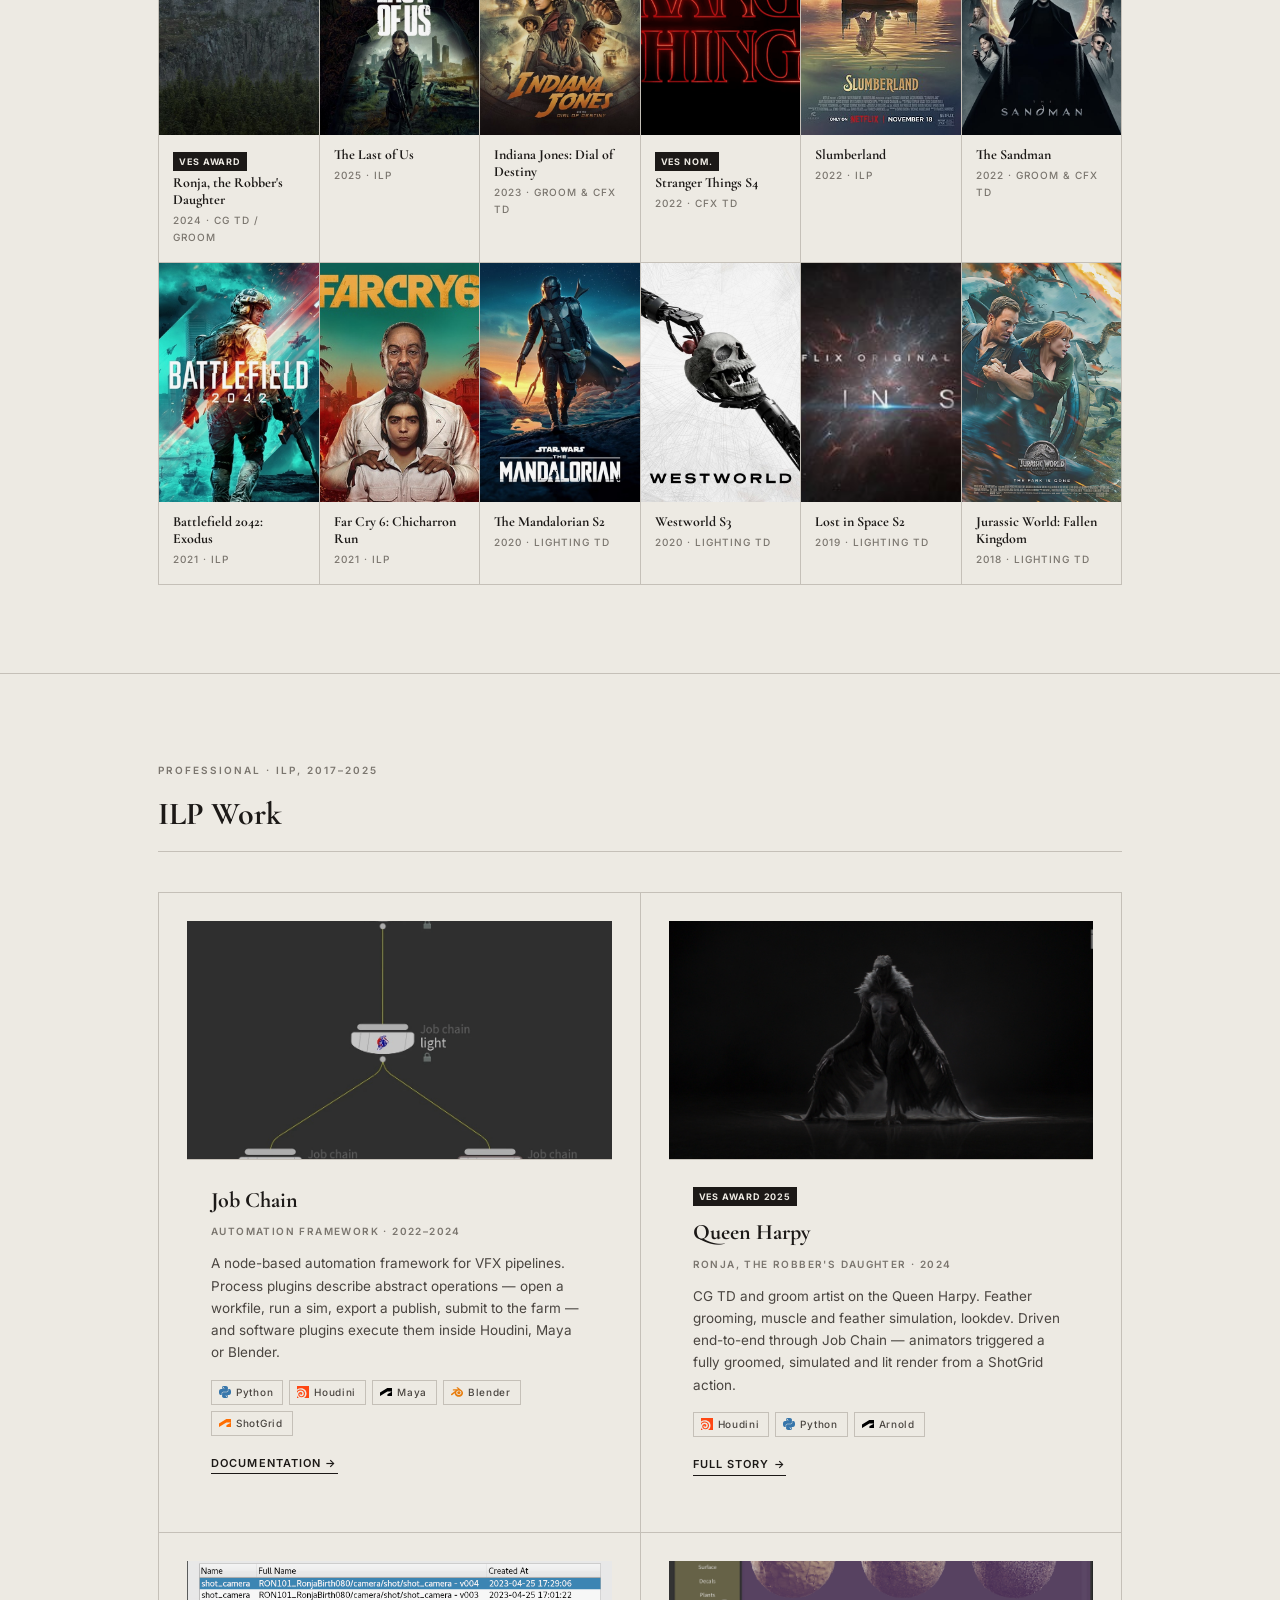
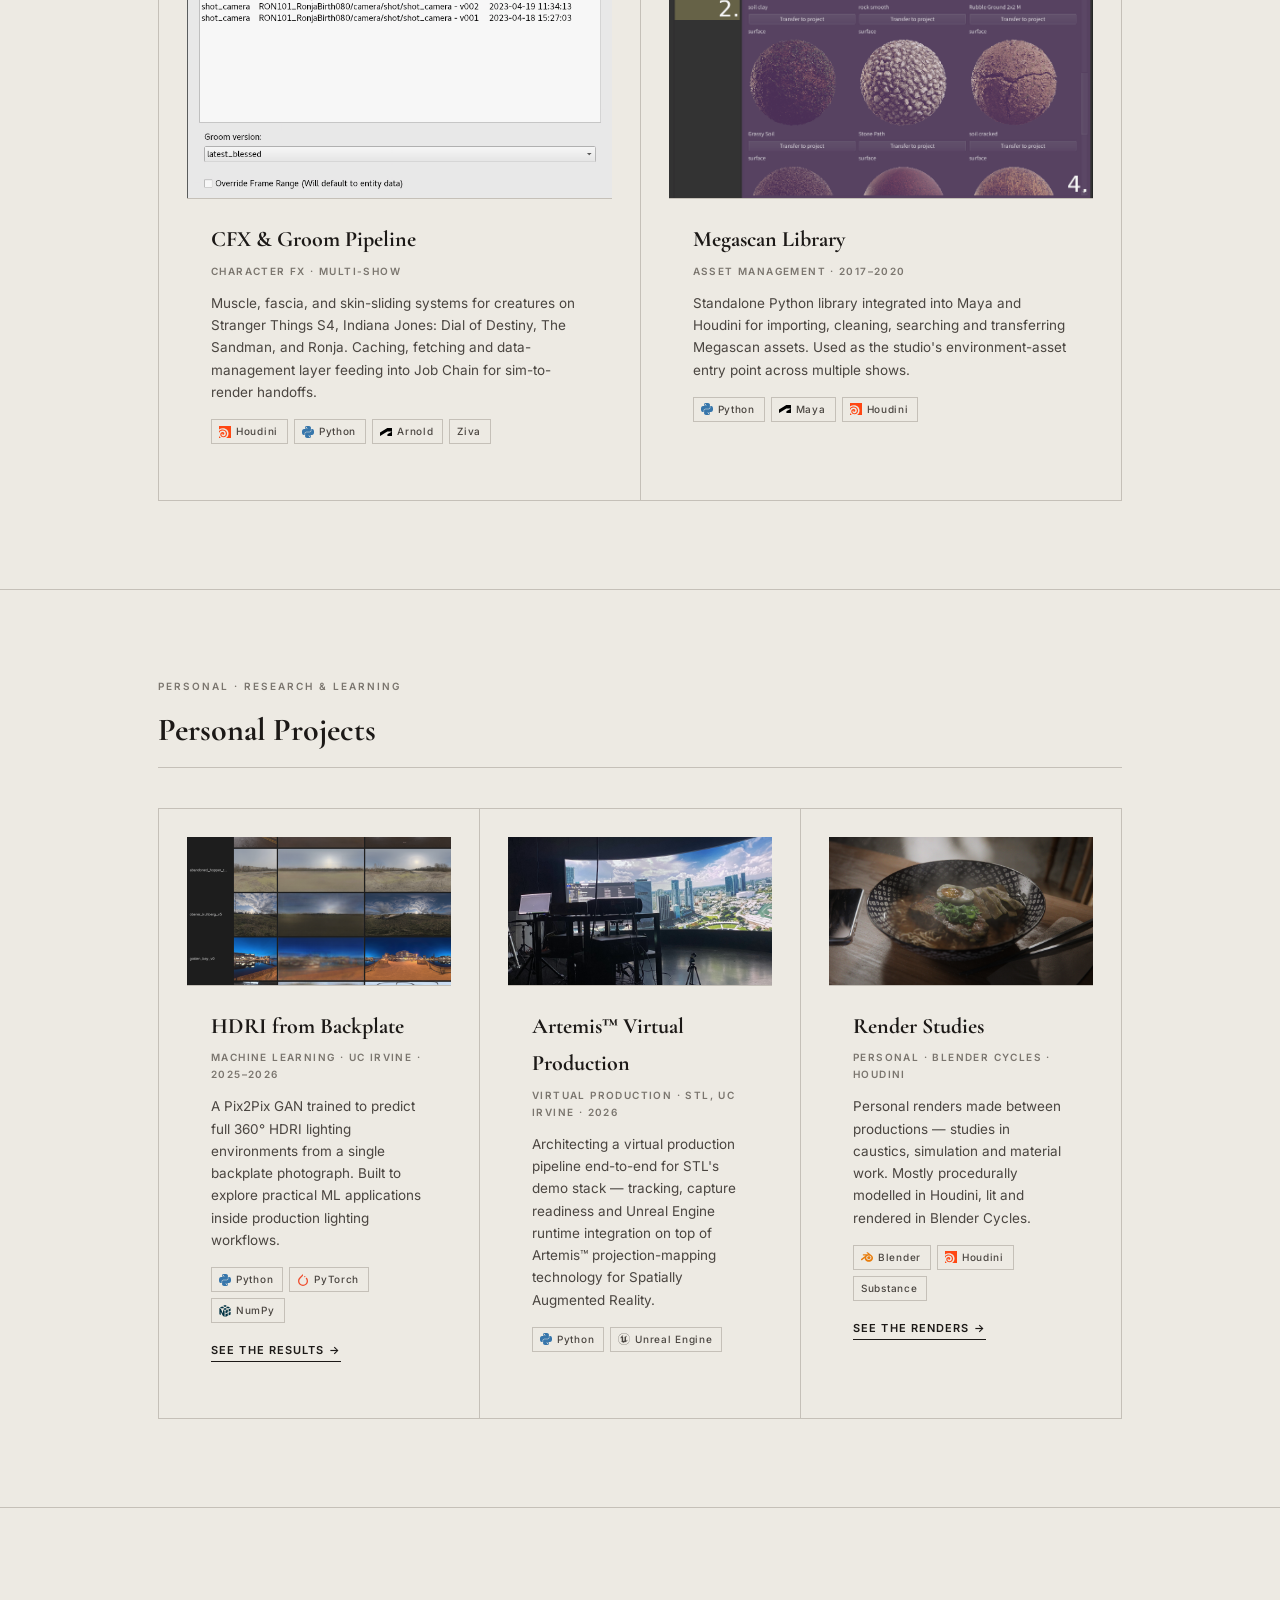
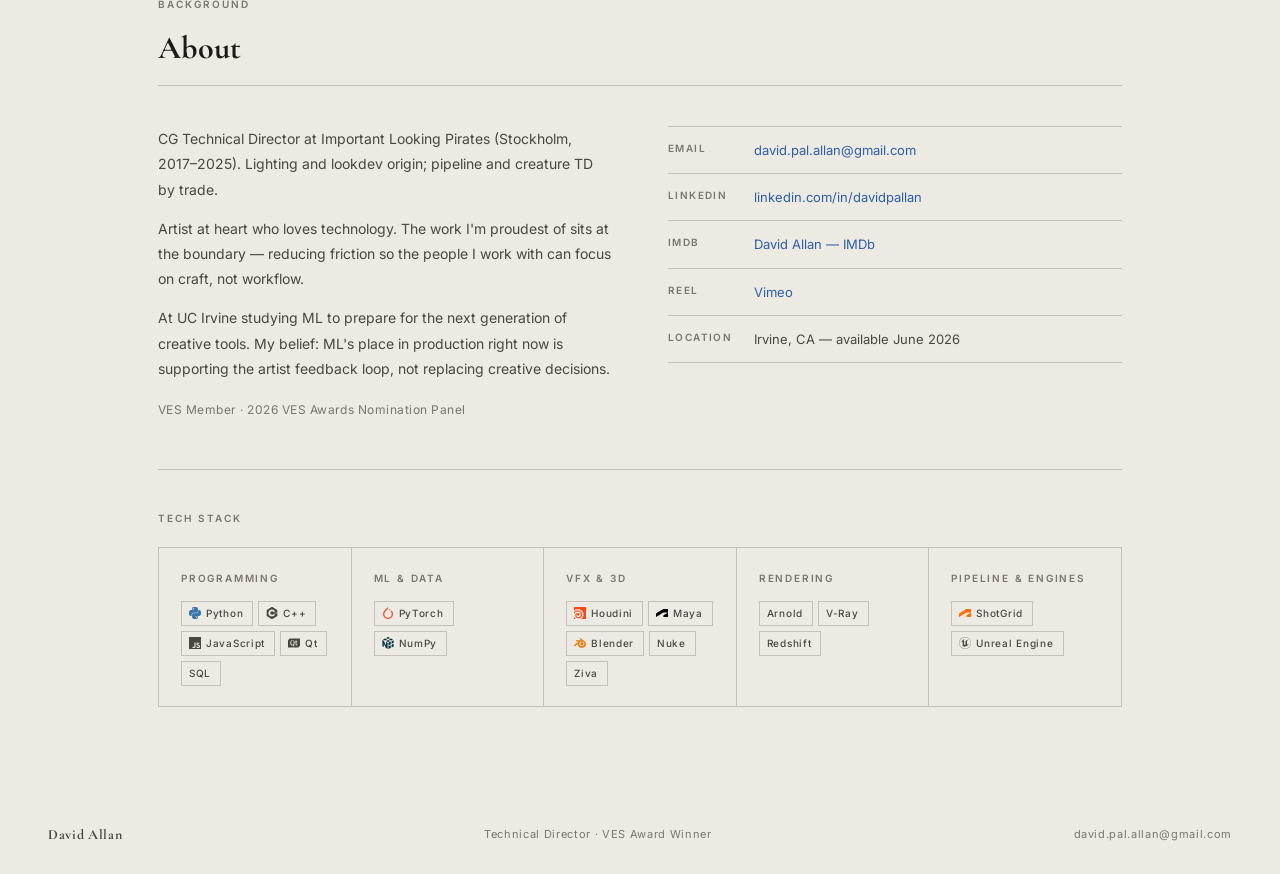
==== commit edcda16d: "fixed small fixes to dates and such" ====
--- a/index.html
+++ b/index.html
@@ -298,7 +298,7 @@
             </div>
             <div class="proj-body">
               <div class="project-name">Job Chain</div>
-              <div class="project-type">Automation Framework · 2020–2025</div>
+              <div class="project-type">Automation Framework · 2022–2024</div>
               <p class="project-desc">A node-based automation framework for VFX pipelines. Process plugins describe abstract operations — open a workfile, run a sim, export a publish, submit to the farm — and software plugins execute them inside Houdini, Maya or Blender.</p>
               <div class="tech-row">
                 <span class="ti"><img src="assets/images/icons/python.svg" alt="">Python</span>
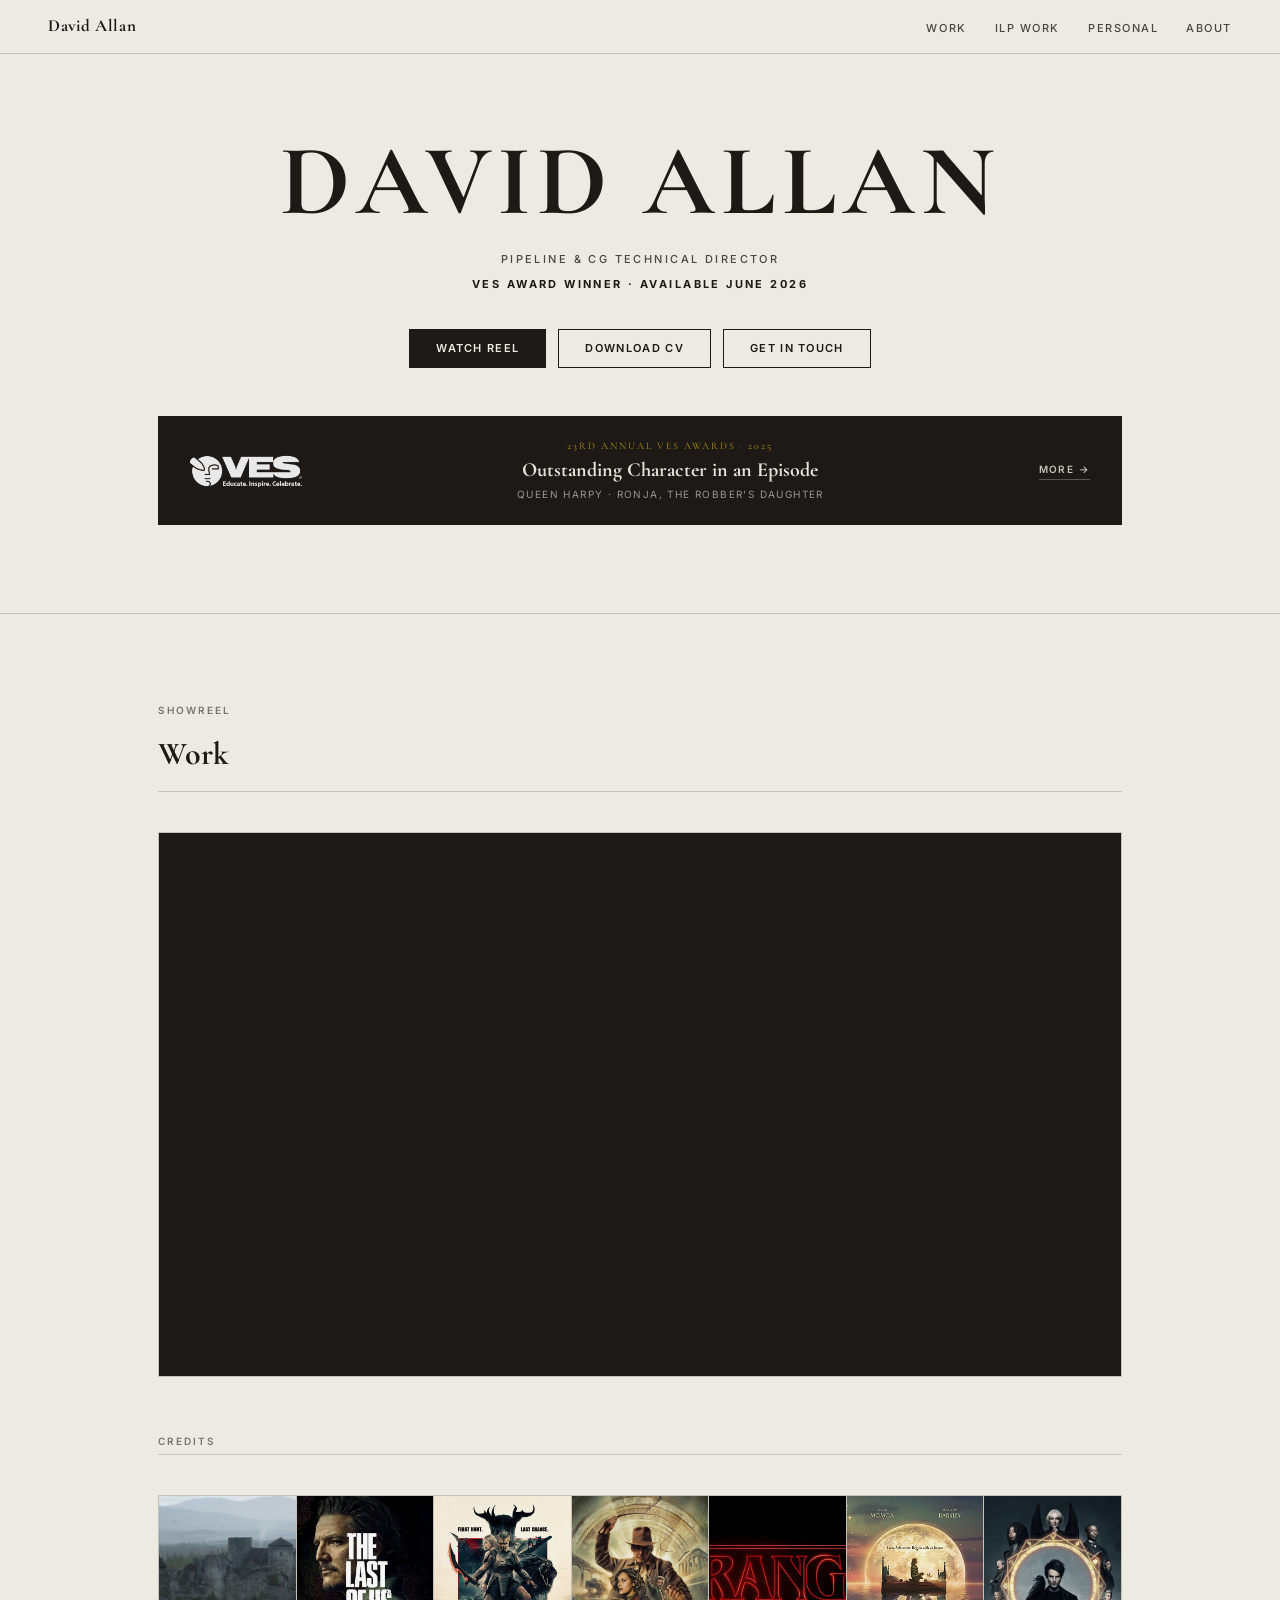
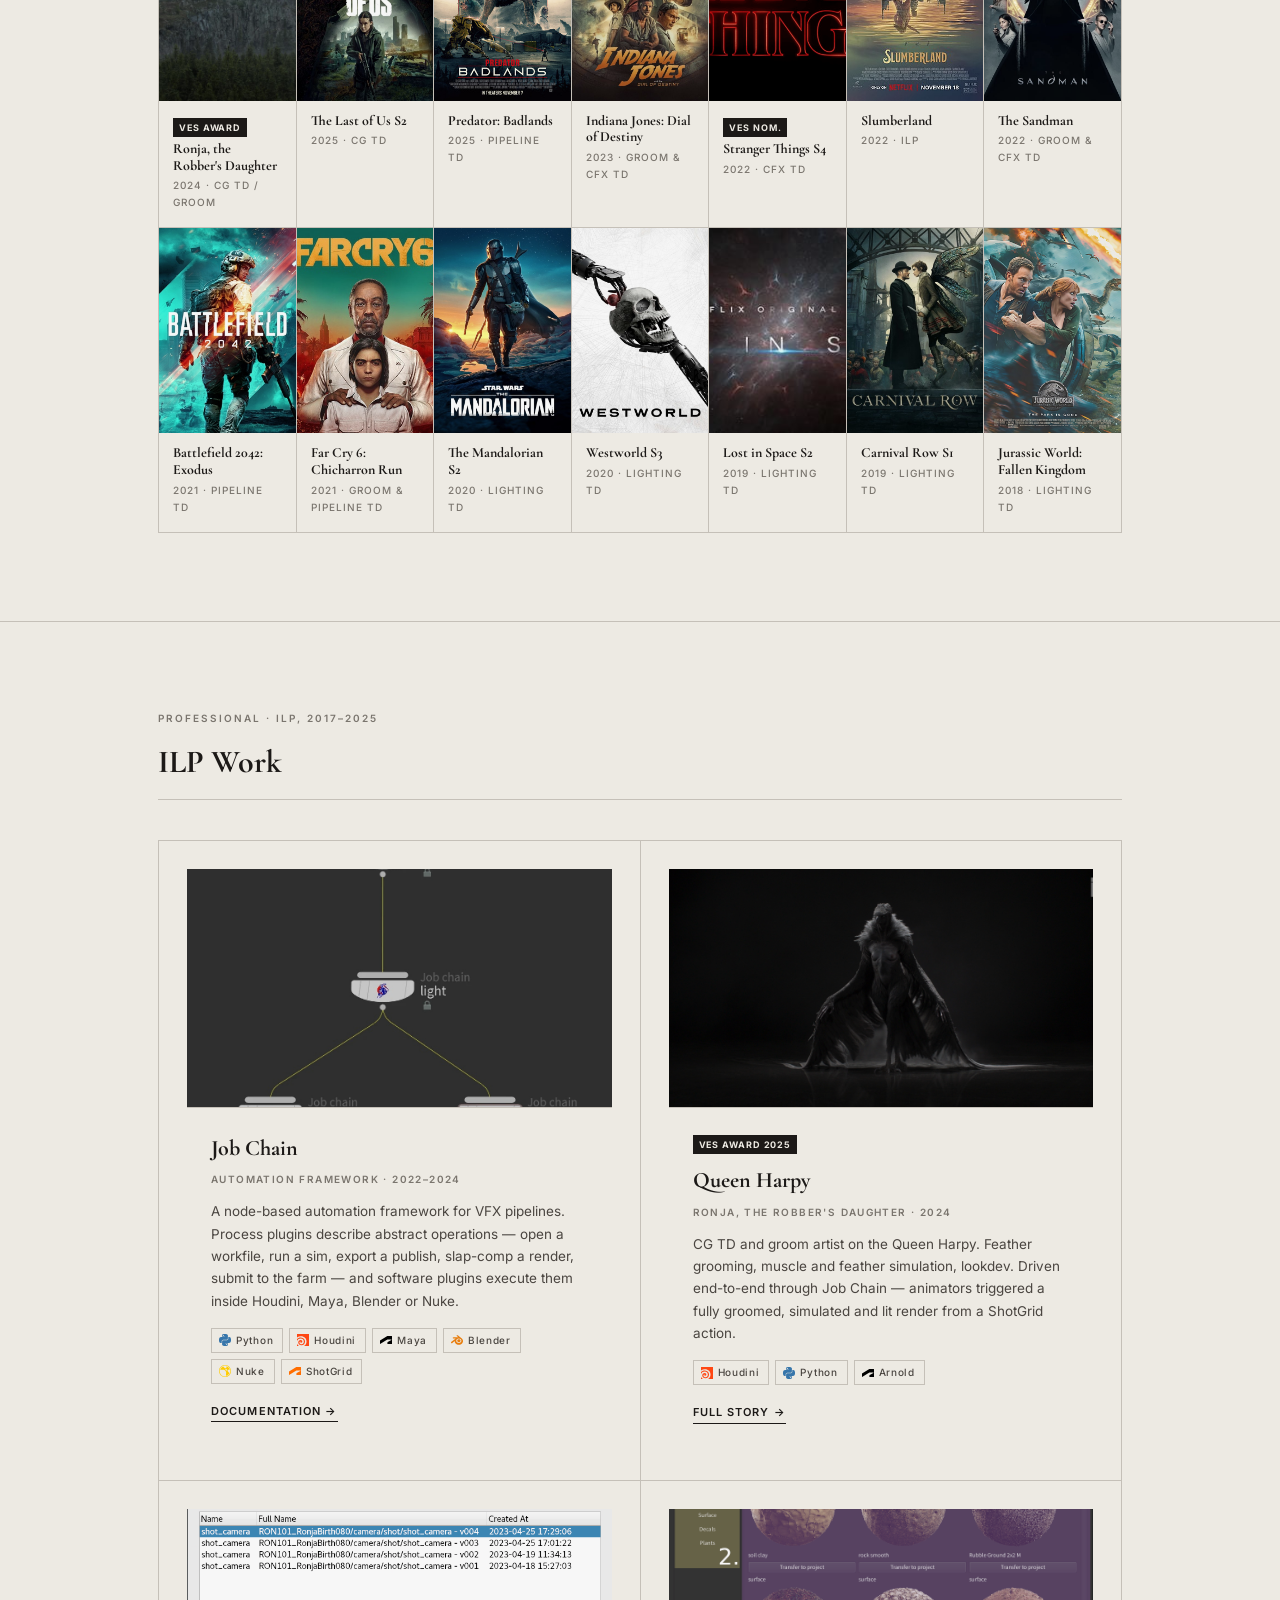
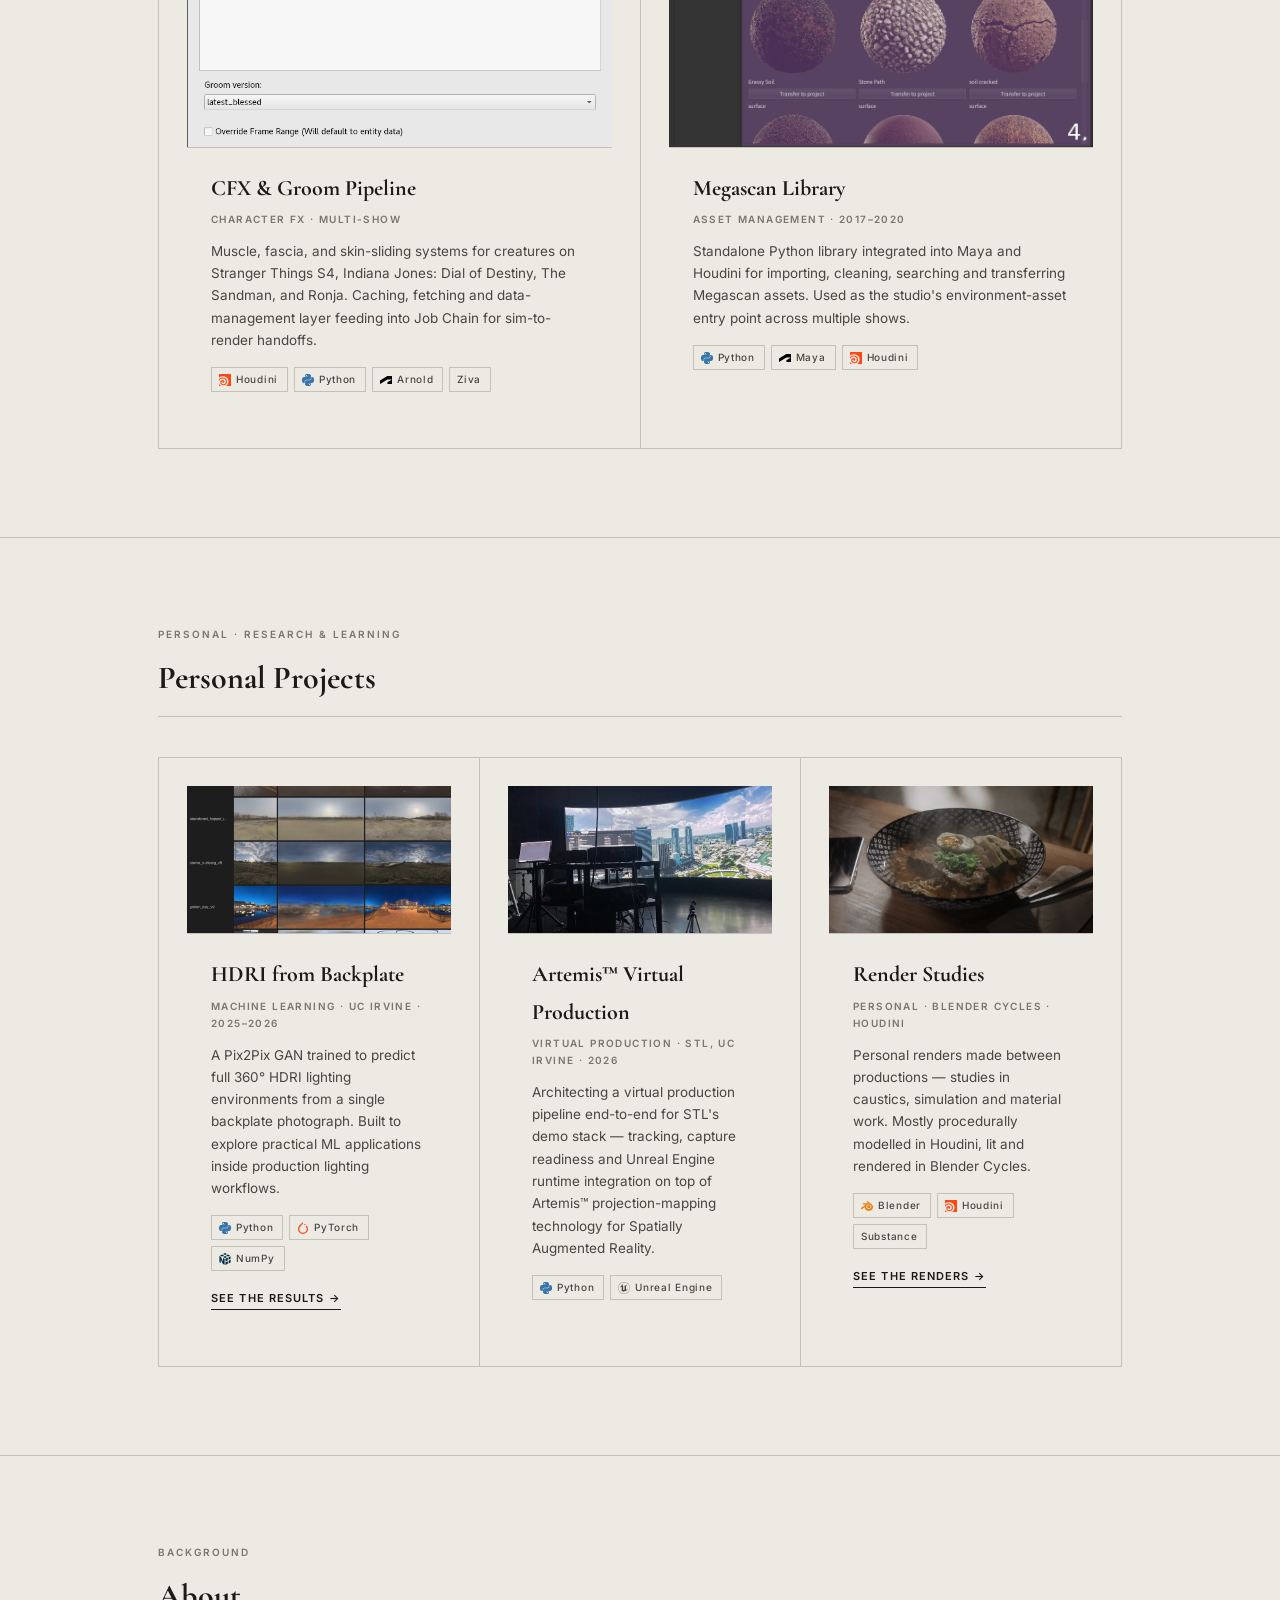
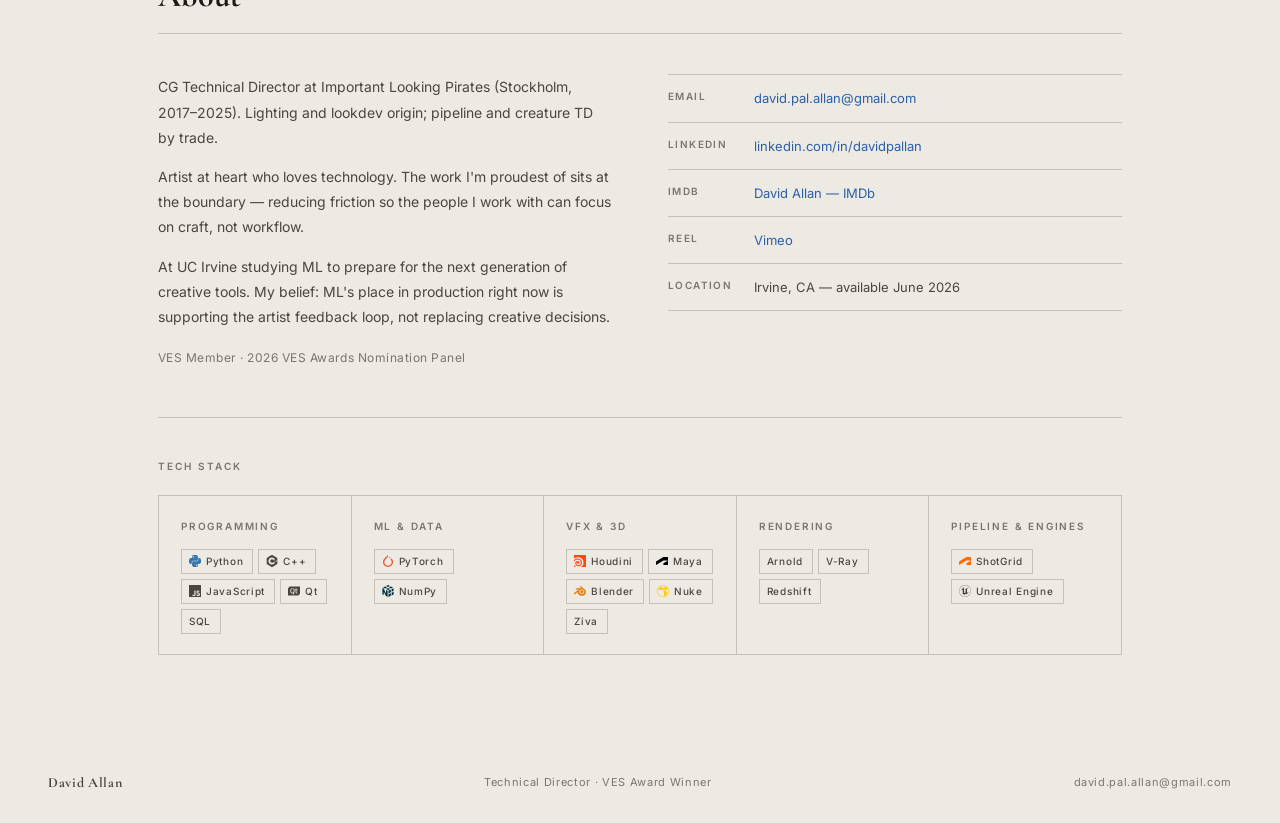
==== commit 2fa39298: "Add Nuke plugin, Job Chain import-deps section, and standalone credits page - Add Nuke as a fourth D" ====
--- a/index.html
+++ b/index.html
@@ -33,7 +33,7 @@
     .reel-embed iframe { position: absolute; inset: 0; width: 100%; height: 100%; border: none; }
 
     /* ── Credits grid (portrait poster wall) ── */
-    .credits-grid { display: grid; grid-template-columns: repeat(6, 1fr); gap: 1px; background: var(--rule); border: 1px solid var(--rule); }
+    .credits-grid { display: grid; grid-template-columns: repeat(7, 1fr); gap: 1px; background: var(--rule); border: 1px solid var(--rule); }
     .credit-card { background: var(--bg); overflow: hidden; }
     .credit-card a { display: block; text-decoration: none; color: inherit; }
     .credit-img-wrap { aspect-ratio: 2/3; overflow: hidden; }
@@ -157,7 +157,7 @@
       <div class="credits-grid">
 
         <div class="credit-card">
-          <a href="ves-award.html#ronja">
+          <a href="ves-award.html">
             <div class="credit-img-wrap"><img src="assets/images/credits/ronja.jpg" alt="Ronja" class="credit-img"></div>
             <div class="credit-body">
               <span class="credit-badge">VES Award</span>
@@ -168,17 +168,27 @@
         </div>
 
         <div class="credit-card">
-          <a href="ves-award.html#lastofus">
+          <a href="credits.html#lastofus">
             <div class="credit-img-wrap"><img src="assets/images/credits/last-of-us.jpg" alt="The Last of Us" class="credit-img"></div>
             <div class="credit-body">
-              <div class="credit-show">The Last of Us</div>
-              <div class="credit-meta">2025 · ILP</div>
-            </div>
-          </a>
-        </div>
-
-        <div class="credit-card">
-          <a href="ves-award.html#indiana">
+              <div class="credit-show">The Last of Us S2</div>
+              <div class="credit-meta">2025 · CG TD</div>
+            </div>
+          </a>
+        </div>
+
+        <div class="credit-card">
+          <a href="credits.html#predator">
+            <div class="credit-img-wrap"><img src="assets/images/credits/predator-badlands.jpg" alt="Predator: Badlands" class="credit-img"></div>
+            <div class="credit-body">
+              <div class="credit-show">Predator: Badlands</div>
+              <div class="credit-meta">2025 · Pipeline TD</div>
+            </div>
+          </a>
+        </div>
+
+        <div class="credit-card">
+          <a href="credits.html#indiana">
             <div class="credit-img-wrap"><img src="assets/images/credits/indiana-jones.jpg" alt="Indiana Jones" class="credit-img"></div>
             <div class="credit-body">
               <div class="credit-show">Indiana Jones: Dial of Destiny</div>
@@ -188,7 +198,7 @@
         </div>
 
         <div class="credit-card">
-          <a href="ves-award.html#strangerthings">
+          <a href="credits.html#strangerthings">
             <div class="credit-img-wrap"><img src="assets/images/credits/stranger-things.jpg" alt="Stranger Things" class="credit-img"></div>
             <div class="credit-body">
               <span class="credit-badge">VES Nom.</span>
@@ -199,7 +209,7 @@
         </div>
 
         <div class="credit-card">
-          <a href="ves-award.html#slumberland">
+          <a href="credits.html#slumberland">
             <div class="credit-img-wrap"><img src="assets/images/credits/slumberland.jpg" alt="Slumberland" class="credit-img"></div>
             <div class="credit-body">
               <div class="credit-show">Slumberland</div>
@@ -209,7 +219,7 @@
         </div>
 
         <div class="credit-card">
-          <a href="ves-award.html#sandman">
+          <a href="credits.html#sandman">
             <div class="credit-img-wrap"><img src="assets/images/credits/sandman.jpg" alt="The Sandman" class="credit-img"></div>
             <div class="credit-body">
               <div class="credit-show">The Sandman</div>
@@ -219,27 +229,27 @@
         </div>
 
         <div class="credit-card">
-          <a href="ves-award.html#battlefield">
+          <a href="credits.html#battlefield">
             <div class="credit-img-wrap"><img src="assets/images/credits/battlefield-2042.jpg" alt="Battlefield 2042" class="credit-img"></div>
             <div class="credit-body">
               <div class="credit-show">Battlefield 2042: Exodus</div>
-              <div class="credit-meta">2021 · ILP</div>
-            </div>
-          </a>
-        </div>
-
-        <div class="credit-card">
-          <a href="ves-award.html#farcry">
+              <div class="credit-meta">2021 · Pipeline TD</div>
+            </div>
+          </a>
+        </div>
+
+        <div class="credit-card">
+          <a href="credits.html#farcry">
             <div class="credit-img-wrap"><img src="assets/images/credits/far-cry-6.jpg" alt="Far Cry 6" class="credit-img"></div>
             <div class="credit-body">
               <div class="credit-show">Far Cry 6: Chicharron Run</div>
-              <div class="credit-meta">2021 · ILP</div>
-            </div>
-          </a>
-        </div>
-
-        <div class="credit-card">
-          <a href="ves-award.html#mandalorian">
+              <div class="credit-meta">2021 · Groom & Pipeline TD</div>
+            </div>
+          </a>
+        </div>
+
+        <div class="credit-card">
+          <a href="credits.html#mandalorian">
             <div class="credit-img-wrap"><img src="assets/images/credits/mandalorian.jpg" alt="The Mandalorian" class="credit-img"></div>
             <div class="credit-body">
               <div class="credit-show">The Mandalorian S2</div>
@@ -249,7 +259,7 @@
         </div>
 
         <div class="credit-card">
-          <a href="ves-award.html#westworld">
+          <a href="credits.html#westworld">
             <div class="credit-img-wrap"><img src="assets/images/credits/westworld.jpg" alt="Westworld" class="credit-img"></div>
             <div class="credit-body">
               <div class="credit-show">Westworld S3</div>
@@ -259,7 +269,7 @@
         </div>
 
         <div class="credit-card">
-          <a href="ves-award.html#lostinspace">
+          <a href="credits.html#lostinspace">
             <div class="credit-img-wrap"><img src="assets/images/credits/lost-in-space.jpg" alt="Lost in Space" class="credit-img"></div>
             <div class="credit-body">
               <div class="credit-show">Lost in Space S2</div>
@@ -269,7 +279,17 @@
         </div>
 
         <div class="credit-card">
-          <a href="ves-award.html#jurassicworld">
+          <a href="credits.html#carnivalrow">
+            <div class="credit-img-wrap"><img src="assets/images/credits/carnival-row.jpg" alt="Carnival Row" class="credit-img"></div>
+            <div class="credit-body">
+              <div class="credit-show">Carnival Row S1</div>
+              <div class="credit-meta">2019 · Lighting TD</div>
+            </div>
+          </a>
+        </div>
+
+        <div class="credit-card">
+          <a href="credits.html#jurassicworld">
             <div class="credit-img-wrap"><img src="assets/images/credits/jurassic-world.png" alt="Jurassic World" class="credit-img"></div>
             <div class="credit-body">
               <div class="credit-show">Jurassic World: Fallen Kingdom</div>
@@ -299,12 +319,13 @@
             <div class="proj-body">
               <div class="project-name">Job Chain</div>
               <div class="project-type">Automation Framework · 2022–2024</div>
-              <p class="project-desc">A node-based automation framework for VFX pipelines. Process plugins describe abstract operations — open a workfile, run a sim, export a publish, submit to the farm — and software plugins execute them inside Houdini, Maya or Blender.</p>
+              <p class="project-desc">A node-based automation framework for VFX pipelines. Process plugins describe abstract operations — open a workfile, run a sim, export a publish, slap-comp a render, submit to the farm — and software plugins execute them inside Houdini, Maya, Blender or Nuke.</p>
               <div class="tech-row">
                 <span class="ti"><img src="assets/images/icons/python.svg" alt="">Python</span>
                 <span class="ti"><img src="assets/images/icons/houdini.svg" alt="">Houdini</span>
                 <span class="ti"><img src="assets/images/icons/autodesk.svg" alt="">Maya</span>
                 <span class="ti"><img src="assets/images/icons/blender.svg" alt="">Blender</span>
+                <span class="ti"><img src="assets/images/icons/nuke.svg" alt="">Nuke</span>
                 <span class="ti"><img src="assets/images/icons/shotgrid.svg" alt="">ShotGrid</span>
               </div>
               <span class="more" style="margin-top:18px;">Documentation →</span>
@@ -494,7 +515,7 @@
               <span class="ti"><img src="assets/images/icons/houdini.svg" alt="">Houdini</span>
               <span class="ti"><img src="assets/images/icons/autodesk.svg" alt="">Maya</span>
               <span class="ti"><img src="assets/images/icons/blender.svg" alt="">Blender</span>
-              <span class="ti">Nuke</span>
+              <span class="ti"><img src="assets/images/icons/nuke.svg" alt="">Nuke</span>
               <span class="ti">Ziva</span>
             </div>
           </div>
